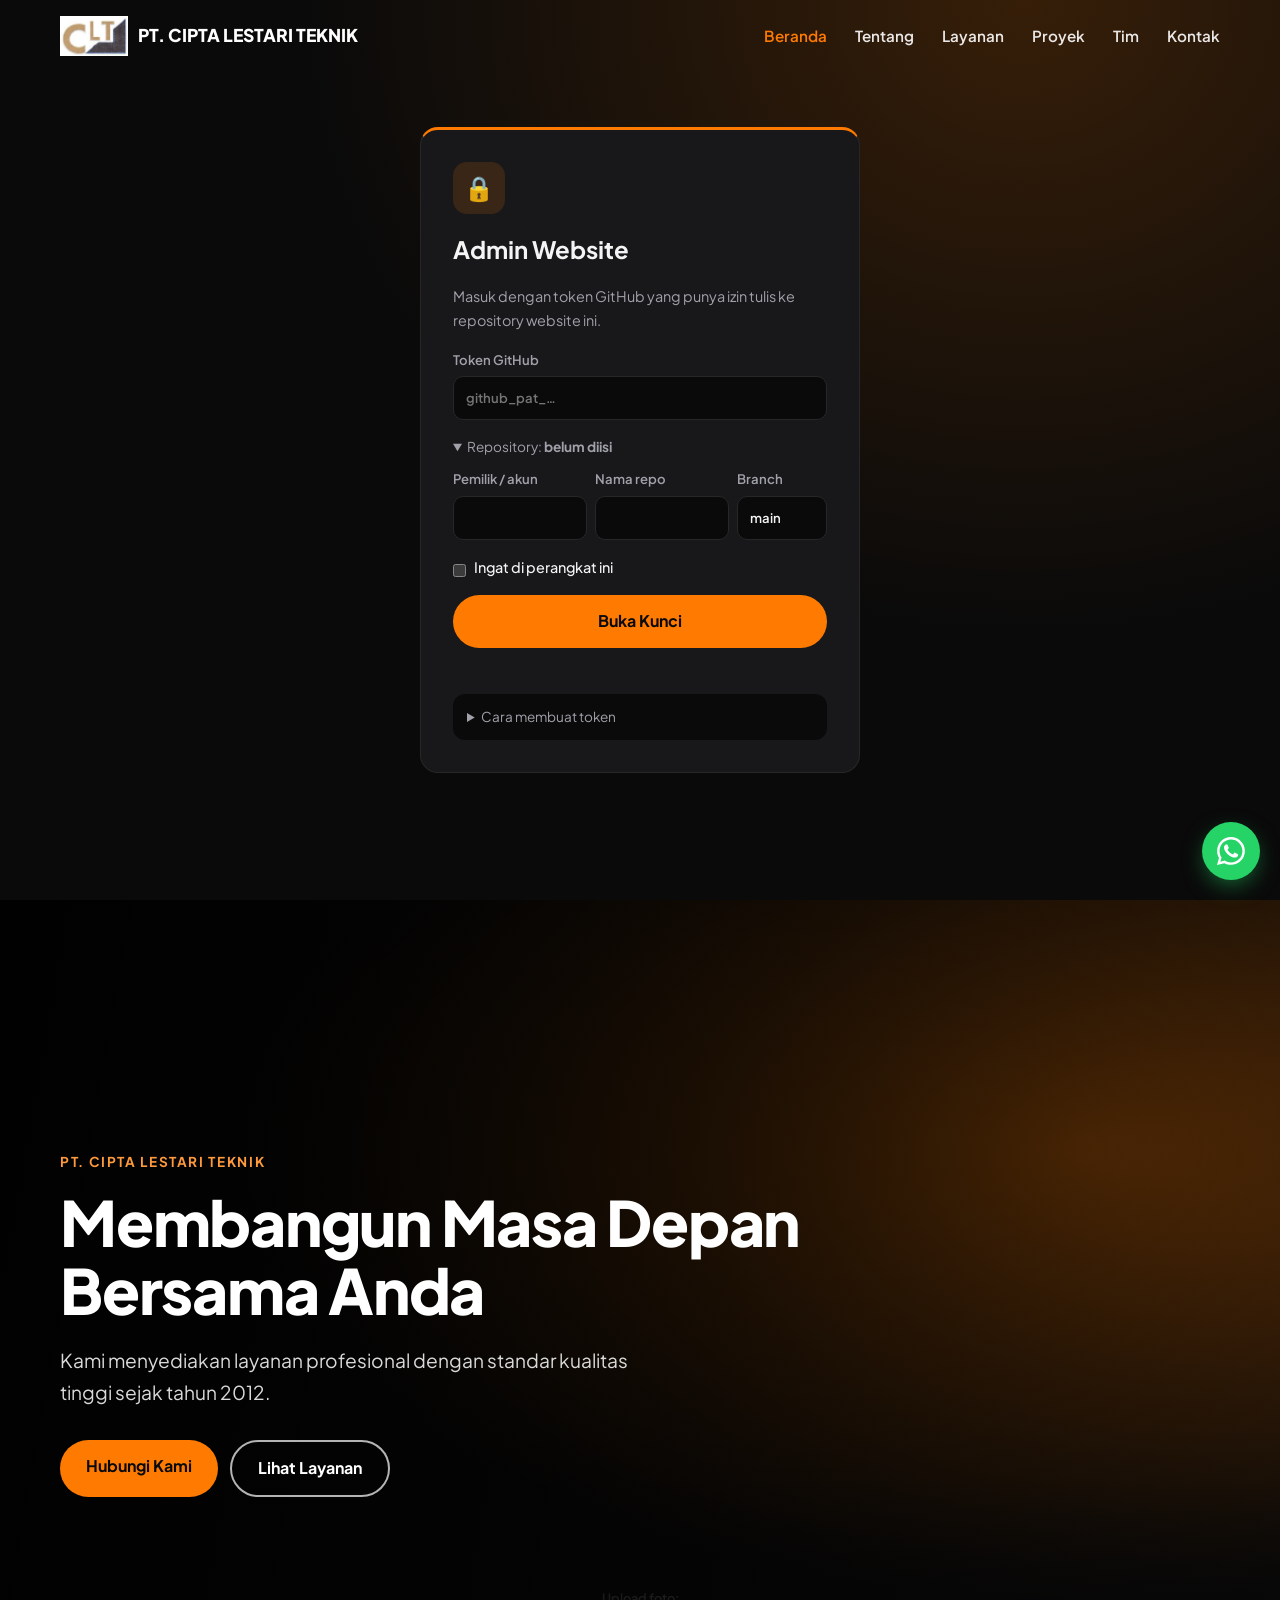
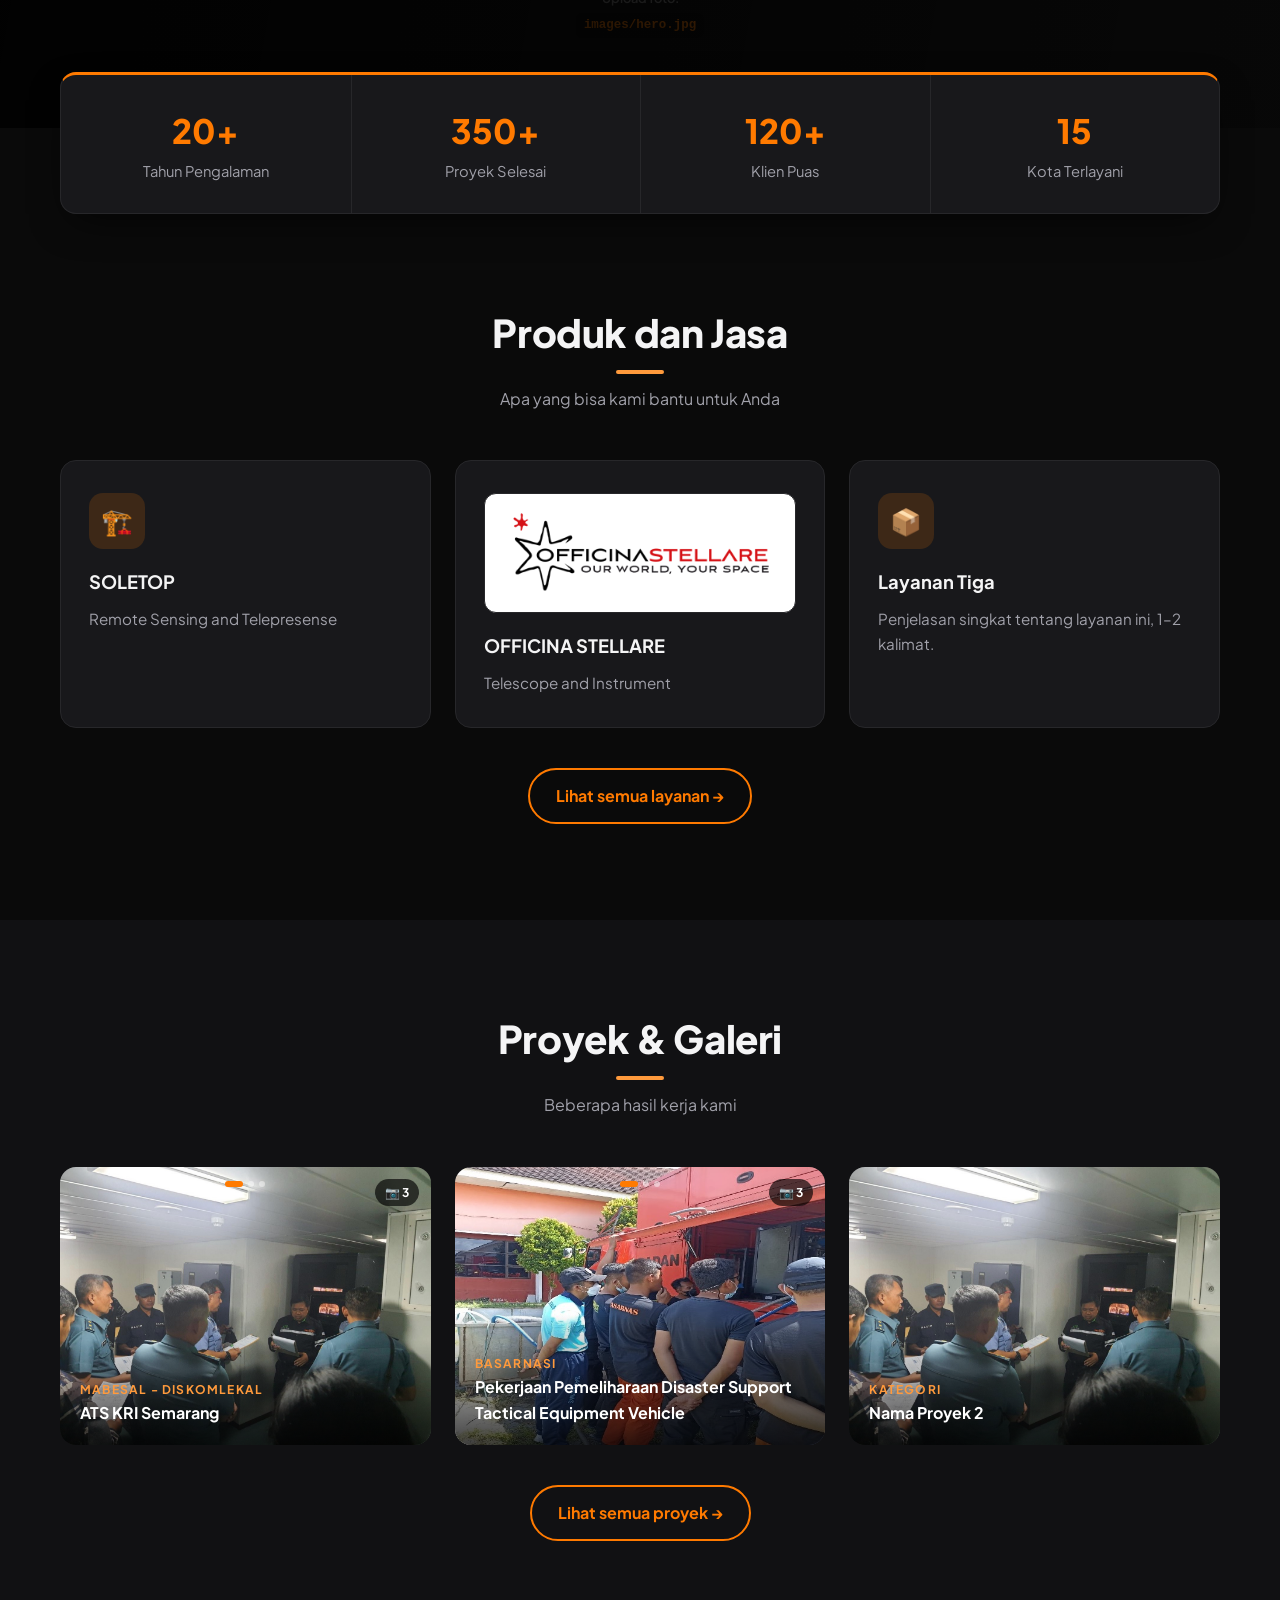
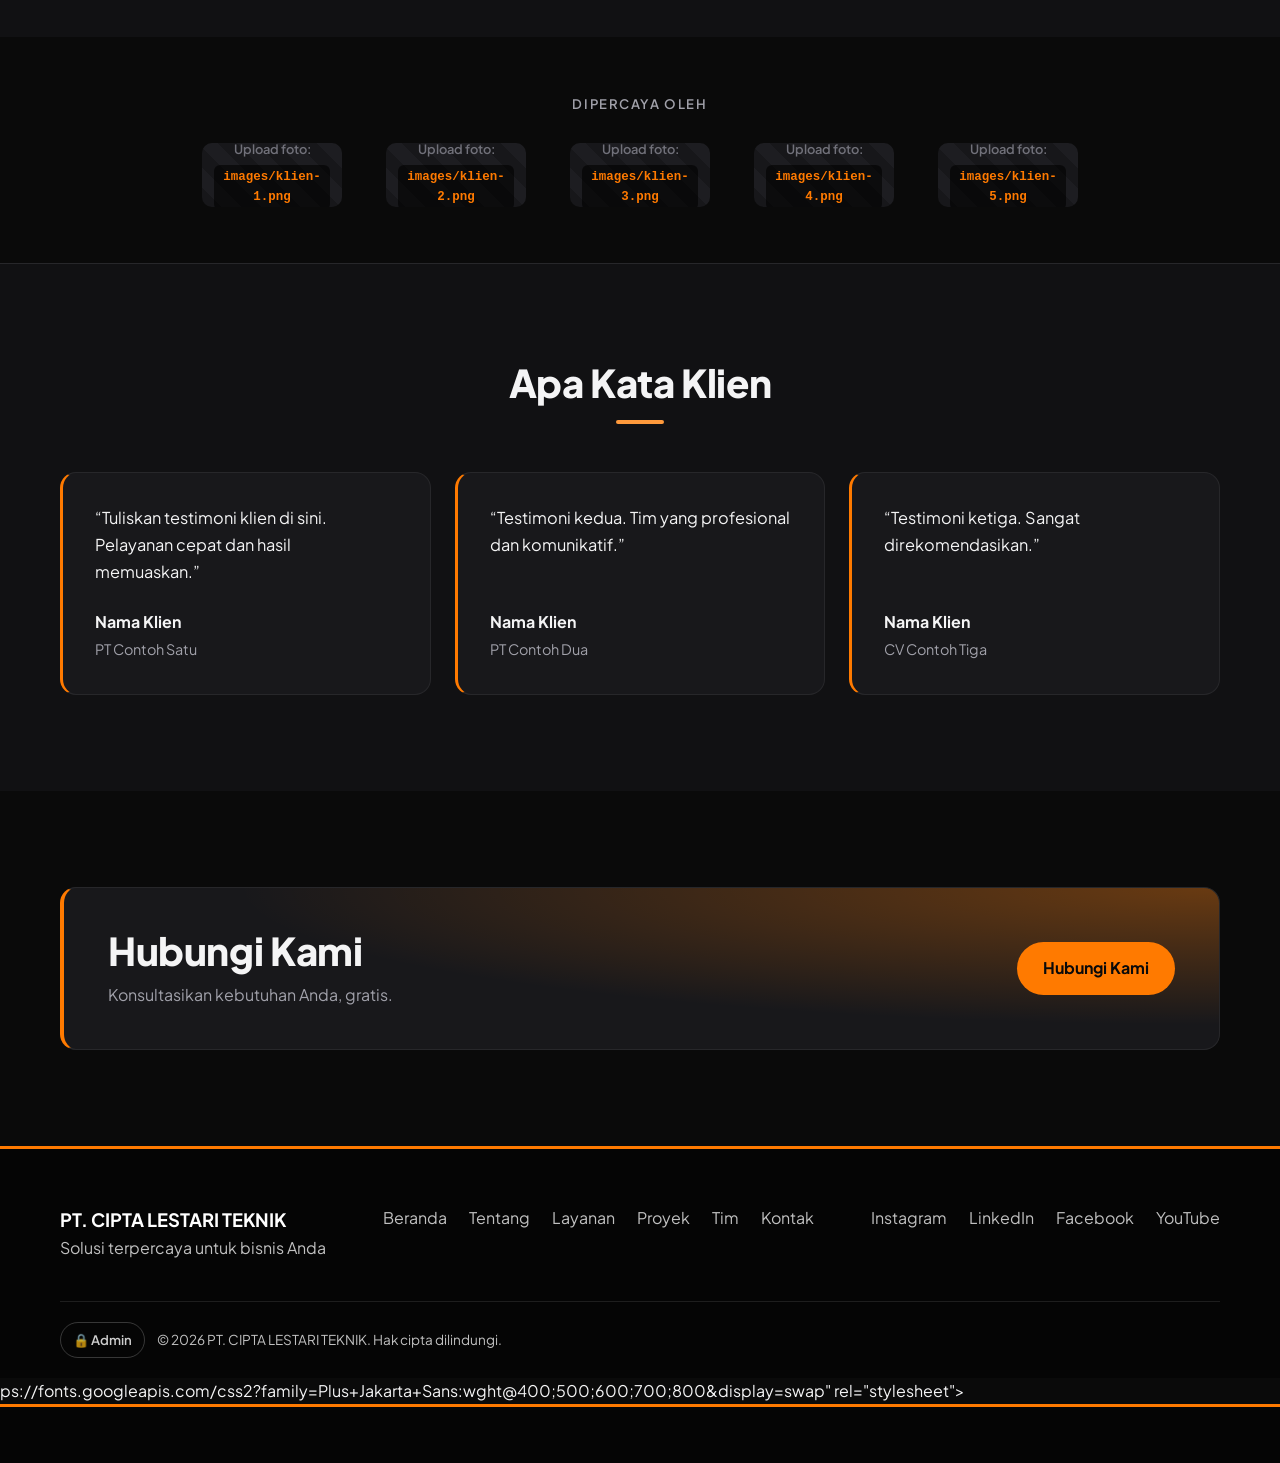
==== index.html @ 11c62a59 "Add files via upload" ====
<!doctype html>
<html lang="id">
<head>
  <meta charset="utf-8">
  <meta name="viewport" content="width=device-width, initial-scale=1">
  <title>Memuat…</title>
  <meta name="description" content="">
  <meta property="og:type" content="website">
  <link rel="icon" href="images/logo.png">
  <link rel="preconnect" href="https://fonts.googleapis.com">
  <link rel="preconnect" href="https://fonts.gstatic.com" crossorigin>
  <link href="htt<!doctype html>
<html lang="id">
<head>
  <meta charset="utf-8">
  <meta name="viewport" content="width=device-width, initial-scale=1">
  <meta name="robots" content="noindex, nofollow">
  <title>Admin Website</title>
  <link rel="preconnect" href="https://fonts.googleapis.com">
  <link rel="preconnect" href="https://fonts.gstatic.com" crossorigin>
  <link href="https://fonts.googleapis.com/css2?family=Plus+Jakarta+Sans:wght@400;500;600;700;800&display=swap" rel="stylesheet">
  <link rel="stylesheet" href="assets/admin.css?v=16">
</head>
<body>
  <!-- ========== Layar kunci ========== -->
  <section class="login" id="login">
    <form class="login-card" id="loginForm" autocomplete="off">
      <div class="lock">🔒</div>
      <h1>Admin Website</h1>
      <p class="muted">Masuk dengan token GitHub yang punya izin tulis ke repository website ini.</p>

      <label>Token GitHub
        <input type="password" id="token" placeholder="github_pat_…" required>
      </label>
      <details id="repoBox">
        <summary>Repository: <b id="repoLabel">—</b></summary>
        <div class="row3">
          <label>Pemilik / akun<input id="owner" required></label>
          <label>Nama repo<input id="repo" required></label>
          <label>Branch<input id="branch" value="main" required></label>
        </div>
      </details>
      <label class="check"><input type="checkbox" id="remember"> Ingat di perangkat ini</label>
      <button class="btn" type="submit" id="loginBtn">Buka Kunci</button>
      <p class="error" id="loginError"></p>

      <details class="help">
        <summary>Cara membuat token</summary>
        <ol>
          <li>Buka <a href="https://github.com/settings/personal-access-tokens/new" target="_blank" rel="noopener">GitHub → Fine-grained token baru</a>.</li>
          <li><b>Repository access</b>: <i>Only select repositories</i> → pilih repo website ini.</li>
          <li><b>Permissions → Contents</b>: <i>Read and write</i>.</li>
          <li>Klik <b>Generate token</b>, salin, lalu tempel di atas.</li>
        </ol>
        <p class="muted">Token hanya disimpan di browser ini, tidak pernah ikut ke website. Jangan bagikan token ke orang lain.</p>
      </details>
    </form>
  </section>

  <!-- ========== Editor ========== -->
  <section class="editor" id="editor" hidden>
    <header class="topbar">
      <div class="topbar-title"><span class="dot"></span> <b>Admin</b> <span class="muted" id="repoInfo"></span></div>
      <div class="topbar-actions">
        <a class="btn-sm" href="./" target="_blank" rel="noopener">Lihat website ↗</a>
        <button class="btn-sm" id="logoutBtn">Kunci</button>
        <button class="btn" id="saveBtn" disabled>Simpan</button>
      </div>
    </header>
    <div class="layout">
      <nav class="tabs" id="tabs"></nav>
      <main class="panel" id="panel"></main>
    </div>
  </section>

  <div class="toast" id="toast" hidden></div>

  <script src="assets/github.js?v=16"></script>
  <script src="assets/admin.js?v=16"></script>
</body>
</html>

<!doctype html>
<html lang="id">
<head>
  <meta charset="utf-8">
  <meta name="viewport" content="width=device-width, initial-scale=1">
  <title>Memuat…</title>
  <meta name="description" content="">
  <meta property="og:type" content="website">
  <link rel="icon" href="images/logo.png">
  <link rel="preconnect" href="https://fonts.googleapis.com">
  <link rel="preconnect" href="https://fonts.gstatic.com" crossorigin>
  <link href="https://fonts.googleapis.com/css2?family=Plus+Jakarta+Sans:wght@400;500;600;700;800&display=swap" rel="stylesheet">
  <link rel="stylesheet" href="assets/style.css?v=16">
  <link rel="stylesheet" href="assets/edit.css?v=16">
</head>
<body>
  <header class="nav" id="nav">
    <div class="container nav-inner">
      <a href="#beranda" class="brand" id="brand"></a>
      <button class="nav-toggle" id="navToggle" aria-label="Buka menu"><span></span><span></span><span></span></button>
      <nav class="nav-links" id="navLinks"></nav>
    </div>
  </header>

  <main id="app"></main>

  <footer class="footer" id="footer"></footer>

  <a class="wa-float" id="waFloat" target="_blank" rel="noopener" aria-label="Chat WhatsApp" hidden>
    <svg viewBox="0 0 24 24" width="28" height="28" fill="currentColor"><path d="M17.5 14.4c-.3-.1-1.8-.9-2-1-.3-.1-.5-.1-.7.1-.2.3-.8 1-.9 1.2-.2.2-.3.2-.6.1-.3-.1-1.3-.5-2.4-1.5-.9-.8-1.5-1.8-1.7-2.1-.2-.3 0-.5.1-.6l.4-.5c.2-.2.2-.3.3-.5.1-.2 0-.4 0-.5l-.9-2.2c-.2-.6-.5-.5-.7-.5h-.6c-.2 0-.5.1-.8.4-.3.3-1 1-1 2.5s1.1 2.9 1.2 3.1c.1.2 2.1 3.2 5.1 4.5.7.3 1.3.5 1.7.6.7.2 1.4.2 1.9.1.6-.1 1.8-.7 2-1.4.2-.7.2-1.3.2-1.4-.1-.1-.3-.2-.6-.3zM12 21.8c-1.8 0-3.5-.5-5-1.4l-.4-.2-3.7 1 1-3.6-.2-.4C2.7 15.6 2.2 13.8 2.2 12 2.2 6.6 6.6 2.2 12 2.2c2.6 0 5.1 1 6.9 2.9 1.8 1.8 2.9 4.3 2.9 6.9 0 5.4-4.4 9.8-9.8 9.8zm8.4-18.2C18.1 1.3 15.2.1 12 .1 5.5.1.1 5.4.1 12c0 2.1.5 4.1 1.6 5.9L0 24l6.3-1.6c1.7.9 3.7 1.4 5.7 1.4 6.6 0 11.9-5.3 11.9-11.9 0-3.2-1.2-6.2-3.5-8.3z"/></svg>
  </a>

  <div class="lightbox" id="lightbox" hidden>
    <button class="lightbox-close" aria-label="Tutup">×</button>
    <button class="lb-nav lb-prev" aria-label="Foto sebelumnya">‹</button>
    <img alt="">
    <button class="lb-nav lb-next" aria-label="Foto berikutnya">›</button>
    <p class="lightbox-caption"></p>
  </div>

  <script src="content.js?v=16"></script>
  <script src="assets/github.js?v=16"></script>
  <script src="assets/main.js?v=16"></script>
  <script src="assets/edit.js?v=16"></script>
</body>
</html>
ps://fonts.googleapis.com/css2?family=Plus+Jakarta+Sans:wght@400;500;600;700;800&display=swap" rel="stylesheet">
  <link rel="stylesheet" href="assets/style.css?v=16">
  <link rel="stylesheet" href="assets/edit.css?v=16">
</head>
<body>
  <header class="nav" id="nav">
    <div class="container nav-inner">
      <a href="#beranda" class="brand" id="brand"></a>
      <button class="nav-toggle" id="navToggle" aria-label="Buka menu"><span></span><span></span><span></span></button>
      <nav class="nav-links" id="navLinks"></nav>
    </div>
  </header>

  <main id="app"></main>

  <footer class="footer" id="footer"></footer>

  <a class="wa-float" id="waFloat" target="_blank" rel="noopener" aria-label="Chat WhatsApp" hidden>
    <svg viewBox="0 0 24 24" width="28" height="28" fill="currentColor"><path d="M17.5 14.4c-.3-.1-1.8-.9-2-1-.3-.1-.5-.1-.7.1-.2.3-.8 1-.9 1.2-.2.2-.3.2-.6.1-.3-.1-1.3-.5-2.4-1.5-.9-.8-1.5-1.8-1.7-2.1-.2-.3 0-.5.1-.6l.4-.5c.2-.2.2-.3.3-.5.1-.2 0-.4 0-.5l-.9-2.2c-.2-.6-.5-.5-.7-.5h-.6c-.2 0-.5.1-.8.4-.3.3-1 1-1 2.5s1.1 2.9 1.2 3.1c.1.2 2.1 3.2 5.1 4.5.7.3 1.3.5 1.7.6.7.2 1.4.2 1.9.1.6-.1 1.8-.7 2-1.4.2-.7.2-1.3.2-1.4-.1-.1-.3-.2-.6-.3zM12 21.8c-1.8 0-3.5-.5-5-1.4l-.4-.2-3.7 1 1-3.6-.2-.4C2.7 15.6 2.2 13.8 2.2 12 2.2 6.6 6.6 2.2 12 2.2c2.6 0 5.1 1 6.9 2.9 1.8 1.8 2.9 4.3 2.9 6.9 0 5.4-4.4 9.8-9.8 9.8zm8.4-18.2C18.1 1.3 15.2.1 12 .1 5.5.1.1 5.4.1 12c0 2.1.5 4.1 1.6 5.9L0 24l6.3-1.6c1.7.9 3.7 1.4 5.7 1.4 6.6 0 11.9-5.3 11.9-11.9 0-3.2-1.2-6.2-3.5-8.3z"/></svg>
  </a>

  <div class="lightbox" id="lightbox" hidden>
    <button class="lightbox-close" aria-label="Tutup">×</button>
    <button class="lb-nav lb-prev" aria-label="Foto sebelumnya">‹</button>
    <img alt="">
    <button class="lb-nav lb-next" aria-label="Foto berikutnya">›</button>
    <p class="lightbox-caption"></p>
  </div>

  <script src="content.js?v=16"></script>
  <script src="assets/github.js?v=16"></script>
  <script src="assets/main.js?v=16"></script>
  <script src="assets/edit.js?v=16"></script>
</body>
</html>
---- assets/admin.css ----
:root {
  --primary: #FF7A00;
  --accent: #FF9A3C;
  --ink: #f4f4f5;
  --muted: #a1a1aa;
  --bg: #0a0a0a;
  --bg-alt: #111113;
  --card: #18181b;
  --line: #27272a;
  --danger: #f87171;
  color-scheme: dark;
}
* { box-sizing: border-box; margin: 0; padding: 0; }
[hidden] { display: none !important; }
body { font-family: "Plus Jakarta Sans", system-ui, sans-serif; background: var(--bg); color: var(--ink); line-height: 1.5; -webkit-font-smoothing: antialiased; }
a { color: var(--primary); }
.muted { color: var(--muted); font-size: .9rem; }

input, textarea, select { width: 100%; font: inherit; color: var(--ink); background: var(--bg); border: 1px solid var(--line); border-radius: 10px; padding: 10px 12px; transition: border-color .2s; }
input:focus, textarea:focus { outline: none; border-color: var(--primary); }
textarea { resize: vertical; min-height: 76px; }
label { display: block; font-size: .82rem; font-weight: 600; color: var(--muted); }
label > input, label > textarea { margin-top: 6px; }

.btn { display: inline-block; border: 0; cursor: pointer; padding: 11px 22px; border-radius: 999px; background: var(--primary); color: #0a0a0a; font: inherit; font-weight: 700; transition: background .2s, opacity .2s; }
.btn:hover { background: var(--accent); }
.btn:disabled { opacity: .4; cursor: default; background: var(--primary); }
.btn-sm { display: inline-flex; align-items: center; gap: 6px; cursor: pointer; padding: 7px 14px; border-radius: 999px; border: 1px solid var(--line); background: var(--card); color: var(--ink); font: inherit; font-size: .85rem; font-weight: 600; text-decoration: none; }
.btn-sm:hover { border-color: var(--primary); }
.btn-sm.danger:hover { border-color: var(--danger); color: var(--danger); }
.icon-btn { width: 32px; height: 32px; display: grid; place-items: center; border-radius: 8px; border: 1px solid var(--line); background: var(--bg); color: var(--muted); cursor: pointer; font-size: .9rem; }
.icon-btn:hover { color: var(--ink); border-color: var(--primary); }
.icon-btn.danger:hover { color: var(--danger); border-color: var(--danger); }

/* ---------- Login ---------- */
.login { min-height: 100vh; display: grid; place-items: center; padding: 24px 16px; background: radial-gradient(ellipse at 80% 0%, rgba(255,122,0,.18), transparent 50%), var(--bg); }
.login-card { width: min(440px, 100%); background: var(--card); border: 1px solid var(--line); border-top: 3px solid var(--primary); border-radius: 18px; padding: 32px; display: flex; flex-direction: column; gap: 16px; }
.lock { width: 52px; height: 52px; border-radius: 14px; display: grid; place-items: center; font-size: 1.5rem; background: rgba(255,122,0,.14); }
.login h1 { font-size: 1.5rem; }
.login details summary { cursor: pointer; font-size: .85rem; color: var(--muted); }
.row3 { display: grid; grid-template-columns: 1fr 1fr 90px; gap: 8px; margin-top: 10px; }
.check { display: flex; align-items: center; gap: 8px; color: var(--ink); font-weight: 500; font-size: .9rem; }
.check input { width: auto; accent-color: var(--primary); }
.error { color: var(--danger); font-size: .88rem; min-height: 1em; }
.help { background: var(--bg); border-radius: 12px; padding: 12px 14px; }
.help ol { margin: 10px 0 8px 18px; font-size: .88rem; display: grid; gap: 4px; }

/* ---------- Editor ---------- */
.topbar { position: sticky; top: 0; z-index: 10; display: flex; align-items: center; justify-content: space-between; gap: 12px; padding: 12px 20px; background: rgba(10,10,10,.9); backdrop-filter: blur(10px); border-bottom: 1px solid var(--line); flex-wrap: wrap; }
.topbar-title { display: flex; align-items: center; gap: 8px; }
.dot { width: 10px; height: 10px; border-radius: 50%; background: var(--primary); box-shadow: 0 0 12px var(--primary); }
.topbar-actions { display: flex; align-items: center; gap: 8px; }
.layout { display: grid; grid-template-columns: 220px 1fr; max-width: 1100px; margin: 0 auto; gap: 28px; padding: 24px 20px 80px; }
.tabs { position: sticky; top: 84px; align-self: start; display: flex; flex-direction: column; gap: 2px; }
.tab { text-align: left; border: 0; background: none; color: var(--muted); font: inherit; font-weight: 600; font-size: .92rem; padding: 10px 14px; border-radius: 10px; cursor: pointer; display: flex; justify-content: space-between; align-items: center; }
.tab:hover { color: var(--ink); background: var(--bg-alt); }
.tab.active { color: var(--ink); background: var(--card); box-shadow: inset 3px 0 0 var(--primary); }
.tab .off { font-size: .7rem; color: var(--muted); border: 1px solid var(--line); border-radius: 6px; padding: 0 6px; }

.panel h2 { font-size: 1.4rem; margin-bottom: 4px; }
.panel-head { display: flex; justify-content: space-between; align-items: center; gap: 16px; margin-bottom: 20px; flex-wrap: wrap; }
.toggle { display: flex; align-items: center; gap: 10px; cursor: pointer; font-size: .9rem; color: var(--ink); font-weight: 600; }
.toggle input { display: none; }
.toggle i { width: 40px; height: 22px; border-radius: 99px; background: var(--line); position: relative; transition: .2s; }
.toggle i::after { content: ""; position: absolute; top: 3px; left: 3px; width: 16px; height: 16px; border-radius: 50%; background: #fff; transition: .2s; }
.toggle input:checked + i { background: var(--primary); }
.toggle input:checked + i::after { left: 21px; }
.section-off { opacity: .4; pointer-events: none; }

.fields { display: grid; gap: 16px; }
.group { border: 1px solid var(--line); border-radius: 14px; padding: 16px; background: var(--bg-alt); display: grid; gap: 14px; }
.group-title { font-size: .82rem; font-weight: 700; color: var(--muted); text-transform: uppercase; letter-spacing: .06em; }
.list { display: grid; gap: 12px; }
.item { border: 1px solid var(--line); border-radius: 12px; padding: 14px; background: var(--card); display: grid; gap: 12px; }
.item-head { display: flex; justify-content: space-between; align-items: center; }
.item-head b { font-size: .82rem; color: var(--primary); }
.item-tools { display: flex; gap: 6px; }
.item.simple { grid-template-columns: 1fr auto; align-items: start; padding: 10px; }
.item-grid { display: grid; grid-template-columns: repeat(auto-fit, minmax(200px, 1fr)); gap: 12px; }

.color-field { display: flex; gap: 8px; margin-top: 6px; }
.color-field input[type=color] { width: 48px; height: 42px; padding: 3px; cursor: pointer; }

.image-field { display: flex; gap: 14px; align-items: center; margin-top: 6px; }
.thumb { flex: none; width: 112px; height: 84px; border-radius: 10px; overflow: hidden; border: 1px solid var(--line); background: repeating-linear-gradient(45deg, #17171a 0 10px, #1d1d21 10px 20px); display: grid; place-items: center; font-size: .7rem; color: var(--muted); text-align: center; }
.thumb img { width: 100%; height: 100%; object-fit: cover; }
.image-meta { display: grid; gap: 6px; min-width: 0; flex: 1; }
.image-meta code { font-size: .78rem; color: var(--muted); word-break: break-all; }
.image-meta .btns { display: flex; gap: 6px; flex-wrap: wrap; }

.toast { position: fixed; left: 50%; bottom: 24px; transform: translateX(-50%); z-index: 50; background: var(--card); border: 1px solid var(--line); border-left: 3px solid var(--primary); padding: 12px 18px; border-radius: 12px; box-shadow: 0 10px 30px rgba(0,0,0,.6); font-size: .92rem; max-width: calc(100% - 32px); }
.toast.err { border-left-color: var(--danger); }

@media (max-width: 760px) {
  .layout { grid-template-columns: 1fr; padding-top: 12px; gap: 16px; }
  .tabs { position: static; flex-direction: row; overflow-x: auto; gap: 6px; padding-bottom: 4px; }
  .tab { white-space: nowrap; background: var(--bg-alt); }
  .tab.active { box-shadow: inset 0 -2px 0 var(--primary); }
  .row3 { grid-template-columns: 1fr 1fr; }
  .topbar-title .muted { display: none; }
}
---- assets/style.css ----
:root {
  --primary: #FF7A00;
  --accent: #FF9A3C;
  --ink: #f4f4f5;
  --muted: #a1a1aa;
  --bg: #0a0a0a;
  --bg-alt: #111113;
  --card: #18181b;
  --line: #27272a;
  --radius: 16px;
  --shadow: 0 14px 40px -14px rgba(0, 0, 0, .8);
  color-scheme: dark;
}
* { box-sizing: border-box; margin: 0; padding: 0; }
html { scroll-behavior: smooth; scroll-padding-top: 76px; }
body { font-family: "Plus Jakarta Sans", system-ui, sans-serif; color: var(--ink); background: var(--bg); line-height: 1.65; -webkit-font-smoothing: antialiased; }
img { display: block; max-width: 100%; }
a { color: var(--primary); text-decoration: none; }
.container { width: min(1160px, 100% - 32px); margin-inline: auto; }

/* ---------- Tombol ---------- */
.btn { display: inline-block; padding: 13px 26px; border-radius: 999px; background: var(--primary); color: #0a0a0a; font-weight: 700; transition: transform .2s, box-shadow .2s, background .2s; }
.btn:hover { transform: translateY(-2px); background: var(--accent); box-shadow: 0 10px 28px -8px color-mix(in srgb, var(--primary) 70%, transparent); }
.btn-ghost { background: transparent; color: #fff; border: 2px solid rgba(255,255,255,.7); }
.btn-row { display: flex; flex-wrap: wrap; gap: 12px; margin-top: 32px; }

/* ---------- Navigasi ---------- */
.nav { position: fixed; inset: 0 0 auto; z-index: 50; transition: background .3s, box-shadow .3s; }
.nav-inner { display: flex; align-items: center; justify-content: space-between; height: 72px; }
.nav.scrolled, .nav.open { background: rgba(10,10,10,.88); backdrop-filter: blur(10px); box-shadow: 0 1px 0 var(--line); }
.brand { display: flex; align-items: center; gap: 10px; color: #fff; font-weight: 800; font-size: 1.1rem; }
.nav.scrolled .brand, .nav.open .brand { color: var(--ink); }
.brand-logo img { height: 40px; width: auto; }
.brand-logo b { display: none; }
.brand-logo.nologo b { display: grid; place-items: center; width: 40px; height: 40px; border-radius: 10px; background: var(--primary); color: #0a0a0a; font-size: .95rem; }
.nav-links { display: flex; gap: 28px; }
.nav-links a { color: rgba(255,255,255,.9); font-weight: 600; font-size: .95rem; }
.nav.scrolled .nav-links a { color: var(--ink); }
.nav-links a:hover { color: var(--accent) !important; }
.nav-toggle { display: none; background: none; border: 0; width: 40px; height: 40px; cursor: pointer; }
.nav-toggle span { display: block; height: 2px; margin: 6px 8px; background: #fff; border-radius: 2px; }
.nav.scrolled .nav-toggle span, .nav.open .nav-toggle span { background: var(--ink); }

/* ---------- Placeholder gambar ---------- */
.img { position: relative; overflow: hidden; background: var(--card); }
.img img { width: 100%; height: 100%; object-fit: cover; }
.img-hint { display: none; }
.img.missing img { display: none; }
.img.missing { background: repeating-linear-gradient(45deg, #17171a 0 14px, #1d1d21 14px 28px); }
.img.missing .img-hint { display: flex; flex-direction: column; align-items: center; justify-content: center; position: absolute; inset: 0; padding: 12px; text-align: center; font-size: .8rem; color: #71717a; font-weight: 600; }
.img-hint code { margin-top: 4px; padding: 2px 8px; border-radius: 6px; background: rgba(0,0,0,.6); color: var(--primary); font-size: .78rem; word-break: break-all; }

/* ---------- Hero ---------- */
.hero { position: relative; min-height: 92vh; display: flex; align-items: center; color: #fff; }
.hero-bg { position: absolute; inset: 0; }
.hero-bg.missing { background: radial-gradient(ellipse at 85% 30%, color-mix(in srgb, var(--primary) 45%, transparent), transparent 55%), #0a0a0a; }
.hero-bg.missing .img-hint { justify-content: flex-end; padding-bottom: 90px; color: rgba(255,255,255,.45); }
.hero-overlay { position: absolute; inset: 0; background: linear-gradient(100deg, rgba(0,0,0,.9) 0%, rgba(0,0,0,.6) 55%, rgba(0,0,0,.25) 100%), linear-gradient(transparent 70%, var(--bg)); }
.hero h1 span, .hero h1 em { color: var(--primary); font-style: normal; }
.hero-content { position: relative; padding: 120px 0 100px; max-width: 760px; margin-left: max(16px, (100% - 1160px) / 2); }
.eyebrow { color: var(--accent); font-weight: 700; letter-spacing: .12em; text-transform: uppercase; font-size: .85rem; margin-bottom: 14px; }
.hero h1 { font-size: clamp(2.2rem, 5.5vw, 3.9rem); line-height: 1.1; font-weight: 800; letter-spacing: -.02em; }
.lead { margin-top: 20px; font-size: clamp(1rem, 2vw, 1.2rem); color: rgba(255,255,255,.85); max-width: 600px; }

/* ---------- Statistik ---------- */
.stats { position: relative; z-index: 2; margin-top: -56px; display: grid; grid-template-columns: repeat(4, 1fr); background: var(--card); border: 1px solid var(--line); border-top: 3px solid var(--primary); border-radius: var(--radius); box-shadow: var(--shadow); }
.stat { padding: 28px 20px; text-align: center; }
.stat + .stat { border-left: 1px solid var(--line); }
.stat strong { display: block; font-size: 2.1rem; font-weight: 800; color: var(--primary); }
.stat span { color: var(--muted); font-size: .92rem; }

/* ---------- Section umum ---------- */
.section { padding: 96px 0; }
.section.alt { background: var(--bg-alt); }
.section-head { text-align: center; max-width: 640px; margin: 0 auto 48px; }
h2 { font-size: clamp(1.7rem, 3.5vw, 2.4rem); line-height: 1.2; font-weight: 800; letter-spacing: -.01em; }
h2::after { content: ""; display: block; width: 48px; height: 4px; border-radius: 4px; background: var(--accent); margin-top: 14px; }
.section-head h2::after { margin-inline: auto; }
.section-head p { color: var(--muted); margin-top: 12px; }
.grid { display: grid; gap: 24px; }

/* ---------- Tentang ---------- */
.about { display: grid; grid-template-columns: 1fr 2fr; gap: 36px; align-items: start; }
.about-media { position: sticky; top: 96px; cursor: zoom-in; }
.about-slides { border-radius: var(--radius); box-shadow: var(--shadow); }
.about p { color: var(--muted); margin-top: 18px; }
.vm { margin-top: 24px; padding: 18px 22px; border-left: 4px solid var(--primary); background: var(--bg-alt); border-radius: 0 12px 12px 0; }
.vm h3 { font-size: 1rem; color: var(--primary); }
.vm p { margin-top: 4px; }
.vm ul { margin: 6px 0 0 18px; color: var(--muted); }
/* Halaman Tentang dibuat ringkas agar teks muat satu layar */
.about-text p { font-size: .87rem; line-height: 1.5; margin-top: 8px; text-align: justify; }
.about-text > [data-list] > :first-child p { margin-top: 0; }
.vm-row { display: grid; grid-template-columns: 1fr 1fr; gap: 12px; margin-top: 14px; }
.vm-row .vm { margin-top: 0; padding: 10px 14px; }
.vm-row .vm h3 { font-size: .9rem; }
.vm-row .vm p, .vm-row .vm li { font-size: .8rem; line-height: 1.45; text-align: left; margin-top: 2px; }

/* ---------- Layanan ---------- */
.cards { grid-template-columns: repeat(3, 1fr); }
.card { background: var(--card); padding: 32px 28px; border-radius: var(--radius); border: 1px solid var(--line); transition: transform .25s, box-shadow .25s, border-color .25s; }
.card:hover { transform: translateY(-4px); box-shadow: var(--shadow); border-color: var(--primary); }
.card-icon { position: relative; width: 56px; height: 56px; display: grid; place-items: center; font-size: 1.6rem; border-radius: 14px; background: color-mix(in srgb, var(--primary) 16%, transparent); margin-bottom: 18px; overflow: hidden; }
/* Logo/produk yang diupload: panel putih selebar kartu agar jelas */
.card-icon.has-img { width: 100%; height: 120px; padding: 14px 18px; border-radius: 12px; background: #fff; border: 1px solid var(--line); }
.card-icon.has-img img { width: 100%; height: 100%; object-fit: contain; }
.card h3 { font-size: 1.15rem; margin-bottom: 8px; }
.card p { color: var(--muted); font-size: .95rem; }

/* ---------- Galeri ---------- */
.gallery { grid-template-columns: repeat(3, 1fr); }
.gallery-item { position: relative; border-radius: var(--radius); overflow: hidden; cursor: zoom-in; }
.slides { position: relative; aspect-ratio: 4 / 3; overflow: hidden; background: var(--card); }
.slide { position: absolute; inset: 0; opacity: 0; transition: opacity 1s ease; }
.slide.active { opacity: 1; z-index: 1; }
.slide .img { height: 100%; }
.photo-count { position: absolute; top: 12px; right: 12px; z-index: 2; padding: 4px 10px; border-radius: 999px; background: rgba(0,0,0,.65); color: #fff; font-size: .75rem; font-weight: 700; }
.dots { position: absolute; left: 0; right: 0; top: 14px; z-index: 2; display: flex; justify-content: center; gap: 5px; pointer-events: none; }
.dots i { width: 6px; height: 6px; border-radius: 50%; background: rgba(255,255,255,.45); transition: .3s; }
.dots i.on { width: 18px; border-radius: 4px; background: var(--primary); }
.gallery-item img { transition: transform .5s; }
.gallery-item:hover img { transform: scale(1.06); }
.gallery-item figcaption { z-index: 3; position: absolute; inset: auto 0 0; padding: 40px 20px 18px; color: #fff; background: linear-gradient(transparent, rgba(0,0,0,.75)); }
.gallery-item figcaption span { display: block; font-size: .75rem; text-transform: uppercase; letter-spacing: .1em; color: var(--accent); font-weight: 700; }
.gallery-item .slides:has(.slide.active .img.missing) ~ figcaption { background: none; color: var(--ink); position: static; padding: 12px 4px 0; }

/* ---------- Tim: struktur organisasi ---------- */
.org-wrap { display: flex; overflow-x: auto; padding: 8px 4px 16px; scrollbar-width: thin; }
.org-tree { margin: 0 auto; }
.org-tree, .org-tree ul { display: flex; justify-content: center; list-style: none; }
.org-tree ul { position: relative; padding-top: 18px; }
.org-tree li { position: relative; display: flex; flex-direction: column; align-items: center; padding: 18px 10px 0; }
.org-tree > li { padding-top: 0; }
/* garis penghubung */
.org-tree ul::before { content: ""; position: absolute; top: 0; left: 50%; height: 18px; border-left: 2px solid var(--primary); }
.org-tree li::before, .org-tree li::after { content: ""; position: absolute; top: 0; right: 50%; width: 50%; height: 18px; border-top: 2px solid var(--primary); }
.org-tree li::after { right: auto; left: 50%; border-left: 2px solid var(--primary); }
.org-tree li:only-child::before { display: none; }
.org-tree li:only-child::after { border-top: 0; }
.org-tree li:first-child::before, .org-tree li:last-child::after { border: 0; }
.org-tree li:last-child::before { border-right: 2px solid var(--primary); border-radius: 0 10px 0 0; }
.org-tree li:first-child::after { border-radius: 10px 0 0 0; }
.org-tree > li::before, .org-tree > li::after { display: none; }

.org-node { display: flex; align-items: center; gap: 14px; padding: 12px 20px 12px 12px; text-align: left; background: var(--card); border: 1px solid var(--line); border-top: 3px solid var(--primary); border-radius: 14px; box-shadow: var(--shadow); }
.org-node h3 { font-size: 1rem; line-height: 1.3; }
.org-node p { color: var(--primary); font-size: .8rem; font-weight: 600; margin-top: 2px; }

/* Foto bulat dengan inisial jika foto belum ada */
.avatar { position: relative; flex: none; border-radius: 50%; overflow: hidden; border: 2px solid var(--primary); }
.avatar .img { width: 100%; height: 100%; border-radius: 50%; }
.avatar .img.missing { background: color-mix(in srgb, var(--primary) 14%, var(--card)); }
.avatar .img.missing .img-hint { display: none; }
.avatar:has(.img.missing)::after { content: attr(data-initials); position: absolute; inset: 0; display: grid; place-items: center; color: var(--primary); font-weight: 800; font-size: .8rem; pointer-events: none; }
.org-photo { width: 60px; height: 60px; margin: 0; border-width: 3px; box-shadow: 0 0 0 4px var(--bg-alt); }
.org-photo:has(.img.missing)::after { font-size: 1.4rem; }
.org-avatar { width: 36px; height: 36px; }

/* Bidang (baris kedua) */
.org-division { min-width: 180px; padding: 9px 16px; text-align: center; border-radius: 12px; background: color-mix(in srgb, var(--primary) 16%, var(--card)); border: 1px solid color-mix(in srgb, var(--primary) 55%, transparent); }
.org-division h4 { font-size: .8rem; font-weight: 800; letter-spacing: .08em; text-transform: uppercase; color: var(--primary); }
.org-division small { display: block; font-size: .72rem; color: var(--muted); }

/* Anggota tiap bidang */
.org-members { position: relative; display: flex; flex-direction: column; gap: 6px; width: 100%; padding-top: 12px; }
.org-members::before { content: ""; position: absolute; top: 0; left: 50%; height: 12px; border-left: 2px solid var(--primary); }
.org-members.sub { padding: 0 0 0 18px; }
.org-members.sub::before { display: none; }
.org-member { display: flex; align-items: center; gap: 10px; min-width: 180px; padding: 6px 12px 6px 6px; text-align: left; background: var(--card); border: 1px solid var(--line); border-radius: 12px; }
.org-member strong { display: block; font-size: .85rem; line-height: 1.25; }
.org-member span[data-edit] { display: block; font-size: .72rem; color: var(--muted); }

/* ---------- Klien ---------- */
.clients { padding: 56px 0; border-bottom: 1px solid var(--line); }
.clients-title { text-align: center; color: var(--muted); font-weight: 600; text-transform: uppercase; letter-spacing: .12em; font-size: .82rem; margin-bottom: 28px; }
.logos { display: flex; flex-wrap: wrap; justify-content: center; gap: 20px 44px; }
.logo-item { width: 140px; height: 64px; }
.logo-img { height: 100%; background: none; }
.logo-img img { object-fit: contain; filter: grayscale(1) brightness(1.6); opacity: .6; transition: .3s; }
.logo-img img:hover { filter: none; opacity: 1; }
.logo-img.missing { border-radius: 10px; }

/* ---------- Testimoni ---------- */
.quotes { grid-template-columns: repeat(3, 1fr); }
.quote { background: var(--card); padding: 32px; border-radius: var(--radius); border: 1px solid var(--line); border-left: 3px solid var(--primary); display: flex; flex-direction: column; justify-content: space-between; gap: 24px; }
.quote p { font-size: 1.02rem; }
.quote footer strong { display: block; }
.quote footer span { color: var(--muted); font-size: .9rem; }

/* ---------- Kontak ---------- */
.contact { display: grid; grid-template-columns: 1fr 1.2fr; gap: 40px; align-items: stretch; }
.contact-info { display: flex; flex-direction: column; gap: 20px; align-items: flex-start; }
.contact-row { display: flex; gap: 16px; }
.ci { flex: none; width: 46px; height: 46px; display: grid; place-items: center; border-radius: 12px; background: color-mix(in srgb, var(--primary) 14%, var(--card)); font-size: 1.2rem; }
.contact-row small { color: var(--muted); font-weight: 600; text-transform: uppercase; letter-spacing: .06em; font-size: .72rem; }
.map { min-height: 360px; border-radius: var(--radius); overflow: hidden; box-shadow: var(--shadow); }
.map { border: 1px solid var(--line); }
.map iframe { width: 100%; height: 100%; min-height: 360px; border: 0; filter: invert(.92) hue-rotate(180deg) saturate(.6); }

/* ---------- Footer ---------- */
.footer { background: #050505; border-top: 3px solid var(--primary); color: rgba(255,255,255,.75); padding-top: 56px; }
.footer-inner { display: flex; flex-wrap: wrap; justify-content: space-between; gap: 32px; padding-bottom: 40px; }
.footer strong { color: #fff; font-size: 1.15rem; }
.footer-links, .social { display: flex; flex-wrap: wrap; gap: 10px 22px; }
.footer a { color: rgba(255,255,255,.75); }
.footer a:hover { color: var(--accent); }
.copyright { border-top: 1px solid rgba(255,255,255,.1); padding: 20px 0; font-size: .85rem; display: flex; align-items: center; gap: 12px; padding-right: 80px; }
.admin-link { flex: none; display: inline-flex; align-items: center; gap: 6px; padding: 6px 12px; border-radius: 999px; border: 1px solid rgba(255,255,255,.2); font-size: .82rem; font-weight: 600; color: rgba(255,255,255,.8) !important; transition: border-color .2s, color .2s; }
.admin-link:hover { border-color: var(--primary); color: var(--primary) !important; }

/* ---------- WhatsApp & Lightbox ---------- */
.wa-float { position: fixed; right: 20px; bottom: 20px; z-index: 40; width: 58px; height: 58px; border-radius: 50%; display: grid; place-items: center; background: #25D366; color: #fff; box-shadow: 0 8px 24px -6px rgba(37,211,102,.6); transition: transform .2s; }
.wa-float:hover { transform: scale(1.08); }
.wa-float[hidden], .lightbox[hidden] { display: none; }
.lightbox { position: fixed; inset: 0; z-index: 100; background: rgba(0,0,0,.9); display: flex; flex-direction: column; align-items: center; justify-content: center; padding: 24px; }
.lightbox img { max-height: 82vh; max-width: 100%; border-radius: 8px; }
.lightbox-caption { color: #fff; margin-top: 14px; }
.lb-nav { position: absolute; top: 50%; transform: translateY(-50%); width: 48px; height: 48px; border-radius: 50%; border: 1px solid rgba(255,255,255,.25); background: rgba(0,0,0,.5); color: #fff; font-size: 1.8rem; line-height: 1; cursor: pointer; }
.lb-nav:hover { border-color: var(--primary); color: var(--primary); }
.lb-nav[hidden] { display: none; }
.lb-prev { left: 16px; }
.lb-next { right: 16px; }
.lightbox-close { position: absolute; top: 14px; right: 22px; background: none; border: 0; color: #fff; font-size: 2.4rem; cursor: pointer; }

/* ---------- Animasi ---------- */
.reveal { opacity: 0; transform: translateY(24px); transition: opacity .7s ease, transform .7s ease; }
.reveal.in { opacity: 1; transform: none; }
@media (prefers-reduced-motion: reduce) { .reveal { opacity: 1; transform: none; transition: none; } html { scroll-behavior: auto; } }

/* ---------- Responsif ---------- */
@media (max-width: 960px) {
  .cards, .gallery, .quotes { grid-template-columns: repeat(2, 1fr); }
  .about, .contact { grid-template-columns: 1fr; gap: 32px; }
  .about-media { position: static; max-width: 520px; }
  .stats { grid-template-columns: repeat(2, 1fr); }
  .stat:nth-child(3) { border-left: 0; }
  .stat:nth-child(n+3) { border-top: 1px solid var(--line); }
}
@media (max-width: 680px) {
  /* Di HP, bidang disusun ke bawah */
  .org-tree > li > ul { flex-direction: column; align-items: center; gap: 22px; }
  .org-tree > li > ul > li { padding: 0; }
  .org-tree > li > ul > li::before, .org-tree > li > ul > li::after { display: none; }
}
@media (max-width: 760px) {
  .nav-toggle { display: block; }
  .nav-links { display: none; position: absolute; top: 72px; left: 0; right: 0; flex-direction: column; gap: 0; background: var(--bg-alt); box-shadow: 0 10px 20px -10px rgba(0,0,0,.8); }
  .nav.open .nav-links { display: flex; }
  .nav-links a { color: var(--ink) !important; padding: 14px 24px; border-top: 1px solid var(--line); }
  .section { padding: 72px 0; }
}
@media (max-width: 560px) {
  .vm-row { grid-template-columns: 1fr; }
  .cards, .gallery, .quotes { grid-template-columns: 1fr; }
  .stat strong { font-size: 1.6rem; }
  .logo-item { width: 110px; }
  .lb-nav { width: 40px; height: 40px; font-size: 1.4rem; }
  .lb-prev { left: 8px; } .lb-next { right: 8px; }
}

/* ---------- Halaman per menu ---------- */
.nav-links a.active { color: var(--primary) !important; }
.page-banner { position: relative; padding: 94px 0 22px; text-align: center; background: radial-gradient(ellipse at 50% 0%, color-mix(in srgb, var(--primary) 22%, transparent), transparent 70%), var(--bg-alt); border-bottom: 1px solid var(--line); }
.page-banner h1 { font-size: clamp(1.4rem, 2.6vw, 1.8rem); line-height: 1.2; font-weight: 800; letter-spacing: -.01em; }
.page-banner h1::after { content: ""; display: block; width: 40px; height: 3px; border-radius: 3px; background: var(--primary); margin: 10px auto 0; }
.page-banner .lead { color: var(--muted); margin: 8px auto 0; max-width: 620px; font-size: .95rem; }
/* Isi halaman selain Beranda dibuat ringkas agar muat satu layar */
body:not([data-page="beranda"]) .section { padding: 28px 0 56px; }
body[data-page="kontak"] .contact-info { gap: 12px; }
body[data-page="kontak"] .contact { gap: 32px; }
body[data-page="kontak"] .contact-row small { font-size: .68rem; }
body[data-page="kontak"] .contact-row p { font-size: .92rem; line-height: 1.45; }
body[data-page="kontak"] .ci { width: 40px; height: 40px; font-size: 1.05rem; }
body[data-page="kontak"] .map, body[data-page="kontak"] .map iframe { min-height: 300px; }
.hero-spacer { height: 120px; }
.more { text-align: center; margin-top: 40px; }
.btn-outline { background: transparent; color: var(--primary); border: 2px solid var(--primary); }
.btn-outline:hover { background: var(--primary); color: #0a0a0a; }
.cta { display: flex; align-items: center; justify-content: space-between; gap: 24px; flex-wrap: wrap; padding: 40px 44px; border-radius: var(--radius); background: radial-gradient(ellipse at 100% 0%, color-mix(in srgb, var(--primary) 35%, transparent), transparent 60%), var(--card); border: 1px solid var(--line); border-left: 4px solid var(--primary); }
.cta h2::after { display: none; }
.cta p { color: var(--muted); margin-top: 8px; }
@media (max-width: 560px) {
  .page-banner { padding: 92px 0 22px; }
  .cta { padding: 28px 24px; }
}
---- assets/edit.css ----
/* Tampilan mode edit (hanya aktif setelah buka kunci) */
body.editing { padding-bottom: 90px; }
body.editing .wa-float { display: none; }
body.editing [data-edit] { outline: 1px dashed transparent; outline-offset: 3px; border-radius: 4px; cursor: text; transition: outline-color .15s, background .15s; }
body.editing [data-edit]:hover { outline-color: color-mix(in srgb, var(--primary) 70%, transparent); }
body.editing [data-edit]:focus { outline: 2px solid var(--primary); background: color-mix(in srgb, var(--primary) 10%, transparent); }
body.editing [data-edit]:empty::before { content: "Ketik di sini…"; opacity: .4; }
body.editing [data-item], body.editing [data-section] { position: relative; }
body.editing [data-hidden] > :not(.edit-sec-bar) { opacity: .3; }
body.editing [data-hidden] { outline: 2px dashed var(--line); outline-offset: -8px; }
body.editing .gallery-item { cursor: default; }

.edit-ui { font-family: inherit; color: #fff; }
.edit-ui[hidden] { display: none !important; }
.edit-btn { border: 0; cursor: pointer; padding: 9px 20px; border-radius: 999px; background: var(--primary); color: #0a0a0a; font: inherit; font-weight: 700; font-size: .9rem; }
.edit-btn:hover { background: var(--accent); }
.edit-btn:disabled { opacity: .4; cursor: default; background: var(--primary); }
.edit-btn-sm { display: inline-flex; align-items: center; gap: 6px; cursor: pointer; padding: 8px 14px; border-radius: 999px; border: 1px solid #3f3f46; background: transparent; color: #fff !important; font: inherit; font-size: .85rem; font-weight: 600; white-space: nowrap; }
.edit-btn-sm:hover { border-color: var(--primary); }

/* Bilah bawah */
.edit-bar { position: fixed; left: 50%; bottom: 16px; transform: translateX(-50%); z-index: 60; display: flex; align-items: center; gap: 8px; width: max-content; max-width: calc(100% - 24px); padding: 8px 8px 8px 18px; border-radius: 999px; background: rgba(17,17,19,.96); border: 1px solid #3f3f46; box-shadow: 0 14px 40px rgba(0,0,0,.6); font-size: .9rem; }
.edit-bar-title { display: flex; align-items: center; gap: 8px; font-weight: 700; margin-right: 6px; }
.edit-bar-title i { width: 9px; height: 9px; border-radius: 50%; background: var(--primary); box-shadow: 0 0 10px var(--primary); }
.edit-bar-title small { color: #a1a1aa; font-weight: 500; }

/* Label bagian + saklar tampil */
.edit-sec-bar { position: absolute; top: 14px; left: 16px; z-index: 6; display: flex; align-items: center; gap: 12px; padding: 6px 12px 6px 14px; border-radius: 999px; background: rgba(0,0,0,.8); border: 1px solid #3f3f46; font-size: .8rem; font-weight: 700; }
.hero > .edit-sec-bar, .page-banner > .edit-sec-bar { top: 86px; }
.edit-toggle { display: flex; align-items: center; gap: 8px; cursor: pointer; font-weight: 500; color: #d4d4d8; }
.edit-toggle input { display: none; }
.edit-toggle i { width: 34px; height: 19px; border-radius: 99px; background: #3f3f46; position: relative; transition: .2s; }
.edit-toggle i::after { content: ""; position: absolute; top: 3px; left: 3px; width: 13px; height: 13px; border-radius: 50%; background: #fff; transition: .2s; }
.edit-toggle input:checked + i { background: var(--primary); }
.edit-toggle input:checked + i::after { left: 18px; }

/* Tombol item: geser / hapus */
.edit-item-tools { position: absolute; top: 6px; right: 6px; z-index: 5; display: flex; gap: 4px; opacity: 0; transition: opacity .15s; }
[data-item]:hover > .edit-item-tools, [data-item]:focus-within > .edit-item-tools { opacity: 1; }
@media (hover: none) { .edit-item-tools { opacity: 1; } }
.edit-item-tools button { width: 28px; height: 28px; display: grid; place-items: center; border-radius: 8px; border: 1px solid #3f3f46; background: rgba(0,0,0,.85); color: #fff; cursor: pointer; font-size: .72rem; }
.edit-item-tools button:hover { border-color: var(--primary); color: var(--primary); }
.edit-item-tools button.danger:hover { border-color: #f87171; color: #f87171; }
li[data-item] .edit-item-tools, div[data-item] > p ~ .edit-item-tools { top: -4px; right: -4px; }

.edit-add { display: inline-block; margin-top: 16px; padding: 8px 18px; border-radius: 999px; border: 1px dashed var(--primary); background: transparent; color: var(--primary); font: inherit; font-size: .85rem; font-weight: 700; cursor: pointer; }
.edit-add:hover { background: color-mix(in srgb, var(--primary) 12%, transparent); }
.logos + .edit-add, .stats + .edit-add, .section-head + .grid + .edit-add { display: table; margin-inline: auto; }

/* Tombol ganti foto */
.edit-img-btn { position: absolute; left: 50%; bottom: 10px; transform: translateX(-50%); z-index: 4; padding: 6px 12px; border-radius: 999px; border: 1px solid rgba(255,255,255,.25); background: rgba(0,0,0,.8); color: #fff; font: inherit; font-size: .75rem; font-weight: 700; cursor: pointer; white-space: nowrap; }
.edit-img-btn:hover { border-color: var(--primary); color: var(--primary); }
.edit-img-btn:disabled { opacity: .7; cursor: wait; }
.hero-bg > .edit-img-btn { left: auto; right: 16px; bottom: auto; top: 86px; transform: none; font-size: .85rem; padding: 8px 16px; }
.logo-img > .edit-img-btn { bottom: 50%; transform: translate(-50%, 50%); padding: 4px 8px; font-size: .68rem; }
.avatar .edit-img-btn { bottom: 50%; transform: translate(-50%, 50%); padding: 3px 7px; font-size: .6rem; }
.org-avatar .edit-img-btn { width: 24px; height: 24px; padding: 0; font-size: 0; border-radius: 50%; }
.org-avatar .edit-img-btn::before { content: "📷"; font-size: .7rem; }
body.editing .avatar:has(.img.missing)::after { display: none; }
body.editing .org-division, body.editing .org-member { position: relative; }
.org-division .edit-add-child { margin-top: 6px; }
.org-head .edit-add-child { margin: 0 0 0 6px; }
.org-member .edit-item-tools { top: -10px; right: -6px; }
.org-division .edit-item-tools { top: -12px; right: -6px; }

/* Galeri proyek: daftar foto */
body.editing .gallery-item figcaption { position: static; background: none; color: var(--ink); padding: 12px 4px 0; }
.edit-photos { display: flex; flex-wrap: wrap; gap: 6px; padding: 8px; background: var(--bg-alt); border: 1px dashed var(--line); border-top: 0; border-radius: 0 0 12px 12px; }
.edit-thumb { position: relative; width: 64px; height: 48px; border-radius: 6px; overflow: hidden; background: #1d1d21; }
.edit-thumb img { width: 100%; height: 100%; object-fit: cover; }
.edit-thumb button { position: absolute; top: 2px; width: 20px; height: 20px; display: grid; place-items: center; border: 0; border-radius: 5px; background: rgba(0,0,0,.8); color: #fff; font-size: .6rem; cursor: pointer; }
.edit-thumb .del { right: 2px; }
.edit-thumb .mv { left: 2px; }
.edit-thumb .del:hover { color: #f87171; }
.edit-thumb .mv:hover { color: var(--primary); }
.edit-thumb-add { width: auto; min-width: 64px; padding: 0 12px; border: 1px dashed var(--primary); background: transparent; color: var(--primary); font: inherit; font-size: .75rem; font-weight: 700; cursor: pointer; }
.edit-thumb-add:disabled { cursor: wait; opacity: .8; }

/* Struktur organisasi */
.edit-add-child { display: block; margin: 12px auto 0; padding: 4px 12px; border-radius: 999px; border: 1px dashed var(--primary); background: transparent; color: var(--primary); font: inherit; font-size: .72rem; font-weight: 700; cursor: pointer; }
.edit-add-child:hover { background: color-mix(in srgb, var(--primary) 12%, transparent); }

/* Layar kunci */
.edit-modal { position: fixed; inset: 0; z-index: 70; display: grid; place-items: center; padding: 16px; background: rgba(0,0,0,.75); backdrop-filter: blur(4px); }
.edit-card { position: relative; width: min(420px, 100%); display: flex; flex-direction: column; gap: 14px; padding: 28px; border-radius: 18px; background: var(--card, #18181b); border: 1px solid #27272a; border-top: 3px solid var(--primary); }
.edit-card h2 { font-size: 1.4rem; }
.edit-card h2::after { display: none; }
.edit-card label { display: block; font-size: .82rem; font-weight: 600; color: #a1a1aa; }
.edit-card input:not([type=checkbox]) { width: 100%; margin-top: 6px; font: inherit; color: #fff; background: #0a0a0a; border: 1px solid #27272a; border-radius: 10px; padding: 10px 12px; }
.edit-card input:focus { outline: none; border-color: var(--primary); }
.edit-lock { width: 48px; height: 48px; display: grid; place-items: center; border-radius: 14px; font-size: 1.4rem; background: color-mix(in srgb, var(--primary) 16%, transparent); }
.edit-x { position: absolute; top: 10px; right: 14px; border: 0; background: none; color: #a1a1aa; font-size: 1.8rem; cursor: pointer; }
.edit-repo { display: grid; grid-template-columns: 1fr 1fr; gap: 8px; }
.edit-repo[hidden] { display: none; }
.edit-check { display: flex !important; align-items: center; gap: 8px; color: #fff !important; font-weight: 500 !important; }
.edit-check input { accent-color: var(--primary); }
.edit-muted { color: #a1a1aa; font-size: .88rem; }
a.edit-muted:hover { color: var(--primary); }
.edit-err { color: #f87171; font-size: .88rem; min-height: 1em; }

.edit-toast { position: fixed; left: 50%; bottom: 84px; transform: translateX(-50%); z-index: 80; max-width: calc(100% - 32px); padding: 12px 18px; border-radius: 12px; background: #18181b; border: 1px solid #27272a; border-left: 3px solid var(--primary); box-shadow: 0 10px 30px rgba(0,0,0,.6); font-size: .9rem; }
.edit-toast.err { border-left-color: #f87171; }

@media (max-width: 640px) {
  .edit-bar { padding-left: 14px; gap: 6px; }
  .edit-bar-title small, .edit-btn-sm span { display: none; }
  .edit-btn-sm { padding: 8px 11px; }
}

/* Ikon layanan: tombol kamera kecil */
.card-icon > .edit-img-btn { left: auto; right: 2px; bottom: 2px; transform: none; width: 22px; height: 22px; padding: 0; font-size: 0; border-radius: 50%; display: grid; place-items: center; }
.card-icon > .edit-img-btn::before { content: "📷"; font-size: .65rem; }
.card-icon.has-img > .edit-img-btn { right: 8px; bottom: 8px; width: auto; height: auto; padding: 5px 10px; font-size: .72rem; border-radius: 999px; }
.card-icon.has-img > .edit-img-btn::before { content: none; }
---- assets/style.css ----
:root {
  --primary: #FF7A00;
  --accent: #FF9A3C;
  --ink: #f4f4f5;
  --muted: #a1a1aa;
  --bg: #0a0a0a;
  --bg-alt: #111113;
  --card: #18181b;
  --line: #27272a;
  --radius: 16px;
  --shadow: 0 14px 40px -14px rgba(0, 0, 0, .8);
  color-scheme: dark;
}
* { box-sizing: border-box; margin: 0; padding: 0; }
html { scroll-behavior: smooth; scroll-padding-top: 76px; }
body { font-family: "Plus Jakarta Sans", system-ui, sans-serif; color: var(--ink); background: var(--bg); line-height: 1.65; -webkit-font-smoothing: antialiased; }
img { display: block; max-width: 100%; }
a { color: var(--primary); text-decoration: none; }
.container { width: min(1160px, 100% - 32px); margin-inline: auto; }

/* ---------- Tombol ---------- */
.btn { display: inline-block; padding: 13px 26px; border-radius: 999px; background: var(--primary); color: #0a0a0a; font-weight: 700; transition: transform .2s, box-shadow .2s, background .2s; }
.btn:hover { transform: translateY(-2px); background: var(--accent); box-shadow: 0 10px 28px -8px color-mix(in srgb, var(--primary) 70%, transparent); }
.btn-ghost { background: transparent; color: #fff; border: 2px solid rgba(255,255,255,.7); }
.btn-row { display: flex; flex-wrap: wrap; gap: 12px; margin-top: 32px; }

/* ---------- Navigasi ---------- */
.nav { position: fixed; inset: 0 0 auto; z-index: 50; transition: background .3s, box-shadow .3s; }
.nav-inner { display: flex; align-items: center; justify-content: space-between; height: 72px; }
.nav.scrolled, .nav.open { background: rgba(10,10,10,.88); backdrop-filter: blur(10px); box-shadow: 0 1px 0 var(--line); }
.brand { display: flex; align-items: center; gap: 10px; color: #fff; font-weight: 800; font-size: 1.1rem; }
.nav.scrolled .brand, .nav.open .brand { color: var(--ink); }
.brand-logo img { height: 40px; width: auto; }
.brand-logo b { display: none; }
.brand-logo.nologo b { display: grid; place-items: center; width: 40px; height: 40px; border-radius: 10px; background: var(--primary); color: #0a0a0a; font-size: .95rem; }
.nav-links { display: flex; gap: 28px; }
.nav-links a { color: rgba(255,255,255,.9); font-weight: 600; font-size: .95rem; }
.nav.scrolled .nav-links a { color: var(--ink); }
.nav-links a:hover { color: var(--accent) !important; }
.nav-toggle { display: none; background: none; border: 0; width: 40px; height: 40px; cursor: pointer; }
.nav-toggle span { display: block; height: 2px; margin: 6px 8px; background: #fff; border-radius: 2px; }
.nav.scrolled .nav-toggle span, .nav.open .nav-toggle span { background: var(--ink); }

/* ---------- Placeholder gambar ---------- */
.img { position: relative; overflow: hidden; background: var(--card); }
.img img { width: 100%; height: 100%; object-fit: cover; }
.img-hint { display: none; }
.img.missing img { display: none; }
.img.missing { background: repeating-linear-gradient(45deg, #17171a 0 14px, #1d1d21 14px 28px); }
.img.missing .img-hint { display: flex; flex-direction: column; align-items: center; justify-content: center; position: absolute; inset: 0; padding: 12px; text-align: center; font-size: .8rem; color: #71717a; font-weight: 600; }
.img-hint code { margin-top: 4px; padding: 2px 8px; border-radius: 6px; background: rgba(0,0,0,.6); color: var(--primary); font-size: .78rem; word-break: break-all; }

/* ---------- Hero ---------- */
.hero { position: relative; min-height: 92vh; display: flex; align-items: center; color: #fff; }
.hero-bg { position: absolute; inset: 0; }
.hero-bg.missing { background: radial-gradient(ellipse at 85% 30%, color-mix(in srgb, var(--primary) 45%, transparent), transparent 55%), #0a0a0a; }
.hero-bg.missing .img-hint { justify-content: flex-end; padding-bottom: 90px; color: rgba(255,255,255,.45); }
.hero-overlay { position: absolute; inset: 0; background: linear-gradient(100deg, rgba(0,0,0,.9) 0%, rgba(0,0,0,.6) 55%, rgba(0,0,0,.25) 100%), linear-gradient(transparent 70%, var(--bg)); }
.hero h1 span, .hero h1 em { color: var(--primary); font-style: normal; }
.hero-content { position: relative; padding: 120px 0 100px; max-width: 760px; margin-left: max(16px, (100% - 1160px) / 2); }
.eyebrow { color: var(--accent); font-weight: 700; letter-spacing: .12em; text-transform: uppercase; font-size: .85rem; margin-bottom: 14px; }
.hero h1 { font-size: clamp(2.2rem, 5.5vw, 3.9rem); line-height: 1.1; font-weight: 800; letter-spacing: -.02em; }
.lead { margin-top: 20px; font-size: clamp(1rem, 2vw, 1.2rem); color: rgba(255,255,255,.85); max-width: 600px; }

/* ---------- Statistik ---------- */
.stats { position: relative; z-index: 2; margin-top: -56px; display: grid; grid-template-columns: repeat(4, 1fr); background: var(--card); border: 1px solid var(--line); border-top: 3px solid var(--primary); border-radius: var(--radius); box-shadow: var(--shadow); }
.stat { padding: 28px 20px; text-align: center; }
.stat + .stat { border-left: 1px solid var(--line); }
.stat strong { display: block; font-size: 2.1rem; font-weight: 800; color: var(--primary); }
.stat span { color: var(--muted); font-size: .92rem; }

/* ---------- Section umum ---------- */
.section { padding: 96px 0; }
.section.alt { background: var(--bg-alt); }
.section-head { text-align: center; max-width: 640px; margin: 0 auto 48px; }
h2 { font-size: clamp(1.7rem, 3.5vw, 2.4rem); line-height: 1.2; font-weight: 800; letter-spacing: -.01em; }
h2::after { content: ""; display: block; width: 48px; height: 4px; border-radius: 4px; background: var(--accent); margin-top: 14px; }
.section-head h2::after { margin-inline: auto; }
.section-head p { color: var(--muted); margin-top: 12px; }
.grid { display: grid; gap: 24px; }

/* ---------- Tentang ---------- */
.about { display: grid; grid-template-columns: 1fr 2fr; gap: 36px; align-items: start; }
.about-media { position: sticky; top: 96px; cursor: zoom-in; }
.about-slides { border-radius: var(--radius); box-shadow: var(--shadow); }
.about p { color: var(--muted); margin-top: 18px; }
.vm { margin-top: 24px; padding: 18px 22px; border-left: 4px solid var(--primary); background: var(--bg-alt); border-radius: 0 12px 12px 0; }
.vm h3 { font-size: 1rem; color: var(--primary); }
.vm p { margin-top: 4px; }
.vm ul { margin: 6px 0 0 18px; color: var(--muted); }
/* Halaman Tentang dibuat ringkas agar teks muat satu layar */
.about-text p { font-size: .87rem; line-height: 1.5; margin-top: 8px; text-align: justify; }
.about-text > [data-list] > :first-child p { margin-top: 0; }
.vm-row { display: grid; grid-template-columns: 1fr 1fr; gap: 12px; margin-top: 14px; }
.vm-row .vm { margin-top: 0; padding: 10px 14px; }
.vm-row .vm h3 { font-size: .9rem; }
.vm-row .vm p, .vm-row .vm li { font-size: .8rem; line-height: 1.45; text-align: left; margin-top: 2px; }

/* ---------- Layanan ---------- */
.cards { grid-template-columns: repeat(3, 1fr); }
.card { background: var(--card); padding: 32px 28px; border-radius: var(--radius); border: 1px solid var(--line); transition: transform .25s, box-shadow .25s, border-color .25s; }
.card:hover { transform: translateY(-4px); box-shadow: var(--shadow); border-color: var(--primary); }
.card-icon { position: relative; width: 56px; height: 56px; display: grid; place-items: center; font-size: 1.6rem; border-radius: 14px; background: color-mix(in srgb, var(--primary) 16%, transparent); margin-bottom: 18px; overflow: hidden; }
/* Logo/produk yang diupload: panel putih selebar kartu agar jelas */
.card-icon.has-img { width: 100%; height: 120px; padding: 14px 18px; border-radius: 12px; background: #fff; border: 1px solid var(--line); }
.card-icon.has-img img { width: 100%; height: 100%; object-fit: contain; }
.card h3 { font-size: 1.15rem; margin-bottom: 8px; }
.card p { color: var(--muted); font-size: .95rem; }

/* ---------- Galeri ---------- */
.gallery { grid-template-columns: repeat(3, 1fr); }
.gallery-item { position: relative; border-radius: var(--radius); overflow: hidden; cursor: zoom-in; }
.slides { position: relative; aspect-ratio: 4 / 3; overflow: hidden; background: var(--card); }
.slide { position: absolute; inset: 0; opacity: 0; transition: opacity 1s ease; }
.slide.active { opacity: 1; z-index: 1; }
.slide .img { height: 100%; }
.photo-count { position: absolute; top: 12px; right: 12px; z-index: 2; padding: 4px 10px; border-radius: 999px; background: rgba(0,0,0,.65); color: #fff; font-size: .75rem; font-weight: 700; }
.dots { position: absolute; left: 0; right: 0; top: 14px; z-index: 2; display: flex; justify-content: center; gap: 5px; pointer-events: none; }
.dots i { width: 6px; height: 6px; border-radius: 50%; background: rgba(255,255,255,.45); transition: .3s; }
.dots i.on { width: 18px; border-radius: 4px; background: var(--primary); }
.gallery-item img { transition: transform .5s; }
.gallery-item:hover img { transform: scale(1.06); }
.gallery-item figcaption { z-index: 3; position: absolute; inset: auto 0 0; padding: 40px 20px 18px; color: #fff; background: linear-gradient(transparent, rgba(0,0,0,.75)); }
.gallery-item figcaption span { display: block; font-size: .75rem; text-transform: uppercase; letter-spacing: .1em; color: var(--accent); font-weight: 700; }
.gallery-item .slides:has(.slide.active .img.missing) ~ figcaption { background: none; color: var(--ink); position: static; padding: 12px 4px 0; }

/* ---------- Tim: struktur organisasi ---------- */
.org-wrap { display: flex; overflow-x: auto; padding: 8px 4px 16px; scrollbar-width: thin; }
.org-tree { margin: 0 auto; }
.org-tree, .org-tree ul { display: flex; justify-content: center; list-style: none; }
.org-tree ul { position: relative; padding-top: 18px; }
.org-tree li { position: relative; display: flex; flex-direction: column; align-items: center; padding: 18px 10px 0; }
.org-tree > li { padding-top: 0; }
/* garis penghubung */
.org-tree ul::before { content: ""; position: absolute; top: 0; left: 50%; height: 18px; border-left: 2px solid var(--primary); }
.org-tree li::before, .org-tree li::after { content: ""; position: absolute; top: 0; right: 50%; width: 50%; height: 18px; border-top: 2px solid var(--primary); }
.org-tree li::after { right: auto; left: 50%; border-left: 2px solid var(--primary); }
.org-tree li:only-child::before { display: none; }
.org-tree li:only-child::after { border-top: 0; }
.org-tree li:first-child::before, .org-tree li:last-child::after { border: 0; }
.org-tree li:last-child::before { border-right: 2px solid var(--primary); border-radius: 0 10px 0 0; }
.org-tree li:first-child::after { border-radius: 10px 0 0 0; }
.org-tree > li::before, .org-tree > li::after { display: none; }

.org-node { display: flex; align-items: center; gap: 14px; padding: 12px 20px 12px 12px; text-align: left; background: var(--card); border: 1px solid var(--line); border-top: 3px solid var(--primary); border-radius: 14px; box-shadow: var(--shadow); }
.org-node h3 { font-size: 1rem; line-height: 1.3; }
.org-node p { color: var(--primary); font-size: .8rem; font-weight: 600; margin-top: 2px; }

/* Foto bulat dengan inisial jika foto belum ada */
.avatar { position: relative; flex: none; border-radius: 50%; overflow: hidden; border: 2px solid var(--primary); }
.avatar .img { width: 100%; height: 100%; border-radius: 50%; }
.avatar .img.missing { background: color-mix(in srgb, var(--primary) 14%, var(--card)); }
.avatar .img.missing .img-hint { display: none; }
.avatar:has(.img.missing)::after { content: attr(data-initials); position: absolute; inset: 0; display: grid; place-items: center; color: var(--primary); font-weight: 800; font-size: .8rem; pointer-events: none; }
.org-photo { width: 60px; height: 60px; margin: 0; border-width: 3px; box-shadow: 0 0 0 4px var(--bg-alt); }
.org-photo:has(.img.missing)::after { font-size: 1.4rem; }
.org-avatar { width: 36px; height: 36px; }

/* Bidang (baris kedua) */
.org-division { min-width: 180px; padding: 9px 16px; text-align: center; border-radius: 12px; background: color-mix(in srgb, var(--primary) 16%, var(--card)); border: 1px solid color-mix(in srgb, var(--primary) 55%, transparent); }
.org-division h4 { font-size: .8rem; font-weight: 800; letter-spacing: .08em; text-transform: uppercase; color: var(--primary); }
.org-division small { display: block; font-size: .72rem; color: var(--muted); }

/* Anggota tiap bidang */
.org-members { position: relative; display: flex; flex-direction: column; gap: 6px; width: 100%; padding-top: 12px; }
.org-members::before { content: ""; position: absolute; top: 0; left: 50%; height: 12px; border-left: 2px solid var(--primary); }
.org-members.sub { padding: 0 0 0 18px; }
.org-members.sub::before { display: none; }
.org-member { display: flex; align-items: center; gap: 10px; min-width: 180px; padding: 6px 12px 6px 6px; text-align: left; background: var(--card); border: 1px solid var(--line); border-radius: 12px; }
.org-member strong { display: block; font-size: .85rem; line-height: 1.25; }
.org-member span[data-edit] { display: block; font-size: .72rem; color: var(--muted); }

/* ---------- Klien ---------- */
.clients { padding: 56px 0; border-bottom: 1px solid var(--line); }
.clients-title { text-align: center; color: var(--muted); font-weight: 600; text-transform: uppercase; letter-spacing: .12em; font-size: .82rem; margin-bottom: 28px; }
.logos { display: flex; flex-wrap: wrap; justify-content: center; gap: 20px 44px; }
.logo-item { width: 140px; height: 64px; }
.logo-img { height: 100%; background: none; }
.logo-img img { object-fit: contain; filter: grayscale(1) brightness(1.6); opacity: .6; transition: .3s; }
.logo-img img:hover { filter: none; opacity: 1; }
.logo-img.missing { border-radius: 10px; }

/* ---------- Testimoni ---------- */
.quotes { grid-template-columns: repeat(3, 1fr); }
.quote { background: var(--card); padding: 32px; border-radius: var(--radius); border: 1px solid var(--line); border-left: 3px solid var(--primary); display: flex; flex-direction: column; justify-content: space-between; gap: 24px; }
.quote p { font-size: 1.02rem; }
.quote footer strong { display: block; }
.quote footer span { color: var(--muted); font-size: .9rem; }

/* ---------- Kontak ---------- */
.contact { display: grid; grid-template-columns: 1fr 1.2fr; gap: 40px; align-items: stretch; }
.contact-info { display: flex; flex-direction: column; gap: 20px; align-items: flex-start; }
.contact-row { display: flex; gap: 16px; }
.ci { flex: none; width: 46px; height: 46px; display: grid; place-items: center; border-radius: 12px; background: color-mix(in srgb, var(--primary) 14%, var(--card)); font-size: 1.2rem; }
.contact-row small { color: var(--muted); font-weight: 600; text-transform: uppercase; letter-spacing: .06em; font-size: .72rem; }
.map { min-height: 360px; border-radius: var(--radius); overflow: hidden; box-shadow: var(--shadow); }
.map { border: 1px solid var(--line); }
.map iframe { width: 100%; height: 100%; min-height: 360px; border: 0; filter: invert(.92) hue-rotate(180deg) saturate(.6); }

/* ---------- Footer ---------- */
.footer { background: #050505; border-top: 3px solid var(--primary); color: rgba(255,255,255,.75); padding-top: 56px; }
.footer-inner { display: flex; flex-wrap: wrap; justify-content: space-between; gap: 32px; padding-bottom: 40px; }
.footer strong { color: #fff; font-size: 1.15rem; }
.footer-links, .social { display: flex; flex-wrap: wrap; gap: 10px 22px; }
.footer a { color: rgba(255,255,255,.75); }
.footer a:hover { color: var(--accent); }
.copyright { border-top: 1px solid rgba(255,255,255,.1); padding: 20px 0; font-size: .85rem; display: flex; align-items: center; gap: 12px; padding-right: 80px; }
.admin-link { flex: none; display: inline-flex; align-items: center; gap: 6px; padding: 6px 12px; border-radius: 999px; border: 1px solid rgba(255,255,255,.2); font-size: .82rem; font-weight: 600; color: rgba(255,255,255,.8) !important; transition: border-color .2s, color .2s; }
.admin-link:hover { border-color: var(--primary); color: var(--primary) !important; }

/* ---------- WhatsApp & Lightbox ---------- */
.wa-float { position: fixed; right: 20px; bottom: 20px; z-index: 40; width: 58px; height: 58px; border-radius: 50%; display: grid; place-items: center; background: #25D366; color: #fff; box-shadow: 0 8px 24px -6px rgba(37,211,102,.6); transition: transform .2s; }
.wa-float:hover { transform: scale(1.08); }
.wa-float[hidden], .lightbox[hidden] { display: none; }
.lightbox { position: fixed; inset: 0; z-index: 100; background: rgba(0,0,0,.9); display: flex; flex-direction: column; align-items: center; justify-content: center; padding: 24px; }
.lightbox img { max-height: 82vh; max-width: 100%; border-radius: 8px; }
.lightbox-caption { color: #fff; margin-top: 14px; }
.lb-nav { position: absolute; top: 50%; transform: translateY(-50%); width: 48px; height: 48px; border-radius: 50%; border: 1px solid rgba(255,255,255,.25); background: rgba(0,0,0,.5); color: #fff; font-size: 1.8rem; line-height: 1; cursor: pointer; }
.lb-nav:hover { border-color: var(--primary); color: var(--primary); }
.lb-nav[hidden] { display: none; }
.lb-prev { left: 16px; }
.lb-next { right: 16px; }
.lightbox-close { position: absolute; top: 14px; right: 22px; background: none; border: 0; color: #fff; font-size: 2.4rem; cursor: pointer; }

/* ---------- Animasi ---------- */
.reveal { opacity: 0; transform: translateY(24px); transition: opacity .7s ease, transform .7s ease; }
.reveal.in { opacity: 1; transform: none; }
@media (prefers-reduced-motion: reduce) { .reveal { opacity: 1; transform: none; transition: none; } html { scroll-behavior: auto; } }

/* ---------- Responsif ---------- */
@media (max-width: 960px) {
  .cards, .gallery, .quotes { grid-template-columns: repeat(2, 1fr); }
  .about, .contact { grid-template-columns: 1fr; gap: 32px; }
  .about-media { position: static; max-width: 520px; }
  .stats { grid-template-columns: repeat(2, 1fr); }
  .stat:nth-child(3) { border-left: 0; }
  .stat:nth-child(n+3) { border-top: 1px solid var(--line); }
}
@media (max-width: 680px) {
  /* Di HP, bidang disusun ke bawah */
  .org-tree > li > ul { flex-direction: column; align-items: center; gap: 22px; }
  .org-tree > li > ul > li { padding: 0; }
  .org-tree > li > ul > li::before, .org-tree > li > ul > li::after { display: none; }
}
@media (max-width: 760px) {
  .nav-toggle { display: block; }
  .nav-links { display: none; position: absolute; top: 72px; left: 0; right: 0; flex-direction: column; gap: 0; background: var(--bg-alt); box-shadow: 0 10px 20px -10px rgba(0,0,0,.8); }
  .nav.open .nav-links { display: flex; }
  .nav-links a { color: var(--ink) !important; padding: 14px 24px; border-top: 1px solid var(--line); }
  .section { padding: 72px 0; }
}
@media (max-width: 560px) {
  .vm-row { grid-template-columns: 1fr; }
  .cards, .gallery, .quotes { grid-template-columns: 1fr; }
  .stat strong { font-size: 1.6rem; }
  .logo-item { width: 110px; }
  .lb-nav { width: 40px; height: 40px; font-size: 1.4rem; }
  .lb-prev { left: 8px; } .lb-next { right: 8px; }
}

/* ---------- Halaman per menu ---------- */
.nav-links a.active { color: var(--primary) !important; }
.page-banner { position: relative; padding: 94px 0 22px; text-align: center; background: radial-gradient(ellipse at 50% 0%, color-mix(in srgb, var(--primary) 22%, transparent), transparent 70%), var(--bg-alt); border-bottom: 1px solid var(--line); }
.page-banner h1 { font-size: clamp(1.4rem, 2.6vw, 1.8rem); line-height: 1.2; font-weight: 800; letter-spacing: -.01em; }
.page-banner h1::after { content: ""; display: block; width: 40px; height: 3px; border-radius: 3px; background: var(--primary); margin: 10px auto 0; }
.page-banner .lead { color: var(--muted); margin: 8px auto 0; max-width: 620px; font-size: .95rem; }
/* Isi halaman selain Beranda dibuat ringkas agar muat satu layar */
body:not([data-page="beranda"]) .section { padding: 28px 0 56px; }
body[data-page="kontak"] .contact-info { gap: 12px; }
body[data-page="kontak"] .contact { gap: 32px; }
body[data-page="kontak"] .contact-row small { font-size: .68rem; }
body[data-page="kontak"] .contact-row p { font-size: .92rem; line-height: 1.45; }
body[data-page="kontak"] .ci { width: 40px; height: 40px; font-size: 1.05rem; }
body[data-page="kontak"] .map, body[data-page="kontak"] .map iframe { min-height: 300px; }
.hero-spacer { height: 120px; }
.more { text-align: center; margin-top: 40px; }
.btn-outline { background: transparent; color: var(--primary); border: 2px solid var(--primary); }
.btn-outline:hover { background: var(--primary); color: #0a0a0a; }
.cta { display: flex; align-items: center; justify-content: space-between; gap: 24px; flex-wrap: wrap; padding: 40px 44px; border-radius: var(--radius); background: radial-gradient(ellipse at 100% 0%, color-mix(in srgb, var(--primary) 35%, transparent), transparent 60%), var(--card); border: 1px solid var(--line); border-left: 4px solid var(--primary); }
.cta h2::after { display: none; }
.cta p { color: var(--muted); margin-top: 8px; }
@media (max-width: 560px) {
  .page-banner { padding: 92px 0 22px; }
  .cta { padding: 28px 24px; }
}
---- assets/edit.css ----
/* Tampilan mode edit (hanya aktif setelah buka kunci) */
body.editing { padding-bottom: 90px; }
body.editing .wa-float { display: none; }
body.editing [data-edit] { outline: 1px dashed transparent; outline-offset: 3px; border-radius: 4px; cursor: text; transition: outline-color .15s, background .15s; }
body.editing [data-edit]:hover { outline-color: color-mix(in srgb, var(--primary) 70%, transparent); }
body.editing [data-edit]:focus { outline: 2px solid var(--primary); background: color-mix(in srgb, var(--primary) 10%, transparent); }
body.editing [data-edit]:empty::before { content: "Ketik di sini…"; opacity: .4; }
body.editing [data-item], body.editing [data-section] { position: relative; }
body.editing [data-hidden] > :not(.edit-sec-bar) { opacity: .3; }
body.editing [data-hidden] { outline: 2px dashed var(--line); outline-offset: -8px; }
body.editing .gallery-item { cursor: default; }

.edit-ui { font-family: inherit; color: #fff; }
.edit-ui[hidden] { display: none !important; }
.edit-btn { border: 0; cursor: pointer; padding: 9px 20px; border-radius: 999px; background: var(--primary); color: #0a0a0a; font: inherit; font-weight: 700; font-size: .9rem; }
.edit-btn:hover { background: var(--accent); }
.edit-btn:disabled { opacity: .4; cursor: default; background: var(--primary); }
.edit-btn-sm { display: inline-flex; align-items: center; gap: 6px; cursor: pointer; padding: 8px 14px; border-radius: 999px; border: 1px solid #3f3f46; background: transparent; color: #fff !important; font: inherit; font-size: .85rem; font-weight: 600; white-space: nowrap; }
.edit-btn-sm:hover { border-color: var(--primary); }

/* Bilah bawah */
.edit-bar { position: fixed; left: 50%; bottom: 16px; transform: translateX(-50%); z-index: 60; display: flex; align-items: center; gap: 8px; width: max-content; max-width: calc(100% - 24px); padding: 8px 8px 8px 18px; border-radius: 999px; background: rgba(17,17,19,.96); border: 1px solid #3f3f46; box-shadow: 0 14px 40px rgba(0,0,0,.6); font-size: .9rem; }
.edit-bar-title { display: flex; align-items: center; gap: 8px; font-weight: 700; margin-right: 6px; }
.edit-bar-title i { width: 9px; height: 9px; border-radius: 50%; background: var(--primary); box-shadow: 0 0 10px var(--primary); }
.edit-bar-title small { color: #a1a1aa; font-weight: 500; }

/* Label bagian + saklar tampil */
.edit-sec-bar { position: absolute; top: 14px; left: 16px; z-index: 6; display: flex; align-items: center; gap: 12px; padding: 6px 12px 6px 14px; border-radius: 999px; background: rgba(0,0,0,.8); border: 1px solid #3f3f46; font-size: .8rem; font-weight: 700; }
.hero > .edit-sec-bar, .page-banner > .edit-sec-bar { top: 86px; }
.edit-toggle { display: flex; align-items: center; gap: 8px; cursor: pointer; font-weight: 500; color: #d4d4d8; }
.edit-toggle input { display: none; }
.edit-toggle i { width: 34px; height: 19px; border-radius: 99px; background: #3f3f46; position: relative; transition: .2s; }
.edit-toggle i::after { content: ""; position: absolute; top: 3px; left: 3px; width: 13px; height: 13px; border-radius: 50%; background: #fff; transition: .2s; }
.edit-toggle input:checked + i { background: var(--primary); }
.edit-toggle input:checked + i::after { left: 18px; }

/* Tombol item: geser / hapus */
.edit-item-tools { position: absolute; top: 6px; right: 6px; z-index: 5; display: flex; gap: 4px; opacity: 0; transition: opacity .15s; }
[data-item]:hover > .edit-item-tools, [data-item]:focus-within > .edit-item-tools { opacity: 1; }
@media (hover: none) { .edit-item-tools { opacity: 1; } }
.edit-item-tools button { width: 28px; height: 28px; display: grid; place-items: center; border-radius: 8px; border: 1px solid #3f3f46; background: rgba(0,0,0,.85); color: #fff; cursor: pointer; font-size: .72rem; }
.edit-item-tools button:hover { border-color: var(--primary); color: var(--primary); }
.edit-item-tools button.danger:hover { border-color: #f87171; color: #f87171; }
li[data-item] .edit-item-tools, div[data-item] > p ~ .edit-item-tools { top: -4px; right: -4px; }

.edit-add { display: inline-block; margin-top: 16px; padding: 8px 18px; border-radius: 999px; border: 1px dashed var(--primary); background: transparent; color: var(--primary); font: inherit; font-size: .85rem; font-weight: 700; cursor: pointer; }
.edit-add:hover { background: color-mix(in srgb, var(--primary) 12%, transparent); }
.logos + .edit-add, .stats + .edit-add, .section-head + .grid + .edit-add { display: table; margin-inline: auto; }

/* Tombol ganti foto */
.edit-img-btn { position: absolute; left: 50%; bottom: 10px; transform: translateX(-50%); z-index: 4; padding: 6px 12px; border-radius: 999px; border: 1px solid rgba(255,255,255,.25); background: rgba(0,0,0,.8); color: #fff; font: inherit; font-size: .75rem; font-weight: 700; cursor: pointer; white-space: nowrap; }
.edit-img-btn:hover { border-color: var(--primary); color: var(--primary); }
.edit-img-btn:disabled { opacity: .7; cursor: wait; }
.hero-bg > .edit-img-btn { left: auto; right: 16px; bottom: auto; top: 86px; transform: none; font-size: .85rem; padding: 8px 16px; }
.logo-img > .edit-img-btn { bottom: 50%; transform: translate(-50%, 50%); padding: 4px 8px; font-size: .68rem; }
.avatar .edit-img-btn { bottom: 50%; transform: translate(-50%, 50%); padding: 3px 7px; font-size: .6rem; }
.org-avatar .edit-img-btn { width: 24px; height: 24px; padding: 0; font-size: 0; border-radius: 50%; }
.org-avatar .edit-img-btn::before { content: "📷"; font-size: .7rem; }
body.editing .avatar:has(.img.missing)::after { display: none; }
body.editing .org-division, body.editing .org-member { position: relative; }
.org-division .edit-add-child { margin-top: 6px; }
.org-head .edit-add-child { margin: 0 0 0 6px; }
.org-member .edit-item-tools { top: -10px; right: -6px; }
.org-division .edit-item-tools { top: -12px; right: -6px; }

/* Galeri proyek: daftar foto */
body.editing .gallery-item figcaption { position: static; background: none; color: var(--ink); padding: 12px 4px 0; }
.edit-photos { display: flex; flex-wrap: wrap; gap: 6px; padding: 8px; background: var(--bg-alt); border: 1px dashed var(--line); border-top: 0; border-radius: 0 0 12px 12px; }
.edit-thumb { position: relative; width: 64px; height: 48px; border-radius: 6px; overflow: hidden; background: #1d1d21; }
.edit-thumb img { width: 100%; height: 100%; object-fit: cover; }
.edit-thumb button { position: absolute; top: 2px; width: 20px; height: 20px; display: grid; place-items: center; border: 0; border-radius: 5px; background: rgba(0,0,0,.8); color: #fff; font-size: .6rem; cursor: pointer; }
.edit-thumb .del { right: 2px; }
.edit-thumb .mv { left: 2px; }
.edit-thumb .del:hover { color: #f87171; }
.edit-thumb .mv:hover { color: var(--primary); }
.edit-thumb-add { width: auto; min-width: 64px; padding: 0 12px; border: 1px dashed var(--primary); background: transparent; color: var(--primary); font: inherit; font-size: .75rem; font-weight: 700; cursor: pointer; }
.edit-thumb-add:disabled { cursor: wait; opacity: .8; }

/* Struktur organisasi */
.edit-add-child { display: block; margin: 12px auto 0; padding: 4px 12px; border-radius: 999px; border: 1px dashed var(--primary); background: transparent; color: var(--primary); font: inherit; font-size: .72rem; font-weight: 700; cursor: pointer; }
.edit-add-child:hover { background: color-mix(in srgb, var(--primary) 12%, transparent); }

/* Layar kunci */
.edit-modal { position: fixed; inset: 0; z-index: 70; display: grid; place-items: center; padding: 16px; background: rgba(0,0,0,.75); backdrop-filter: blur(4px); }
.edit-card { position: relative; width: min(420px, 100%); display: flex; flex-direction: column; gap: 14px; padding: 28px; border-radius: 18px; background: var(--card, #18181b); border: 1px solid #27272a; border-top: 3px solid var(--primary); }
.edit-card h2 { font-size: 1.4rem; }
.edit-card h2::after { display: none; }
.edit-card label { display: block; font-size: .82rem; font-weight: 600; color: #a1a1aa; }
.edit-card input:not([type=checkbox]) { width: 100%; margin-top: 6px; font: inherit; color: #fff; background: #0a0a0a; border: 1px solid #27272a; border-radius: 10px; padding: 10px 12px; }
.edit-card input:focus { outline: none; border-color: var(--primary); }
.edit-lock { width: 48px; height: 48px; display: grid; place-items: center; border-radius: 14px; font-size: 1.4rem; background: color-mix(in srgb, var(--primary) 16%, transparent); }
.edit-x { position: absolute; top: 10px; right: 14px; border: 0; background: none; color: #a1a1aa; font-size: 1.8rem; cursor: pointer; }
.edit-repo { display: grid; grid-template-columns: 1fr 1fr; gap: 8px; }
.edit-repo[hidden] { display: none; }
.edit-check { display: flex !important; align-items: center; gap: 8px; color: #fff !important; font-weight: 500 !important; }
.edit-check input { accent-color: var(--primary); }
.edit-muted { color: #a1a1aa; font-size: .88rem; }
a.edit-muted:hover { color: var(--primary); }
.edit-err { color: #f87171; font-size: .88rem; min-height: 1em; }

.edit-toast { position: fixed; left: 50%; bottom: 84px; transform: translateX(-50%); z-index: 80; max-width: calc(100% - 32px); padding: 12px 18px; border-radius: 12px; background: #18181b; border: 1px solid #27272a; border-left: 3px solid var(--primary); box-shadow: 0 10px 30px rgba(0,0,0,.6); font-size: .9rem; }
.edit-toast.err { border-left-color: #f87171; }

@media (max-width: 640px) {
  .edit-bar { padding-left: 14px; gap: 6px; }
  .edit-bar-title small, .edit-btn-sm span { display: none; }
  .edit-btn-sm { padding: 8px 11px; }
}

/* Ikon layanan: tombol kamera kecil */
.card-icon > .edit-img-btn { left: auto; right: 2px; bottom: 2px; transform: none; width: 22px; height: 22px; padding: 0; font-size: 0; border-radius: 50%; display: grid; place-items: center; }
.card-icon > .edit-img-btn::before { content: "📷"; font-size: .65rem; }
.card-icon.has-img > .edit-img-btn { right: 8px; bottom: 8px; width: auto; height: auto; padding: 5px 10px; font-size: .72rem; border-radius: 999px; }
.card-icon.has-img > .edit-img-btn::before { content: none; }
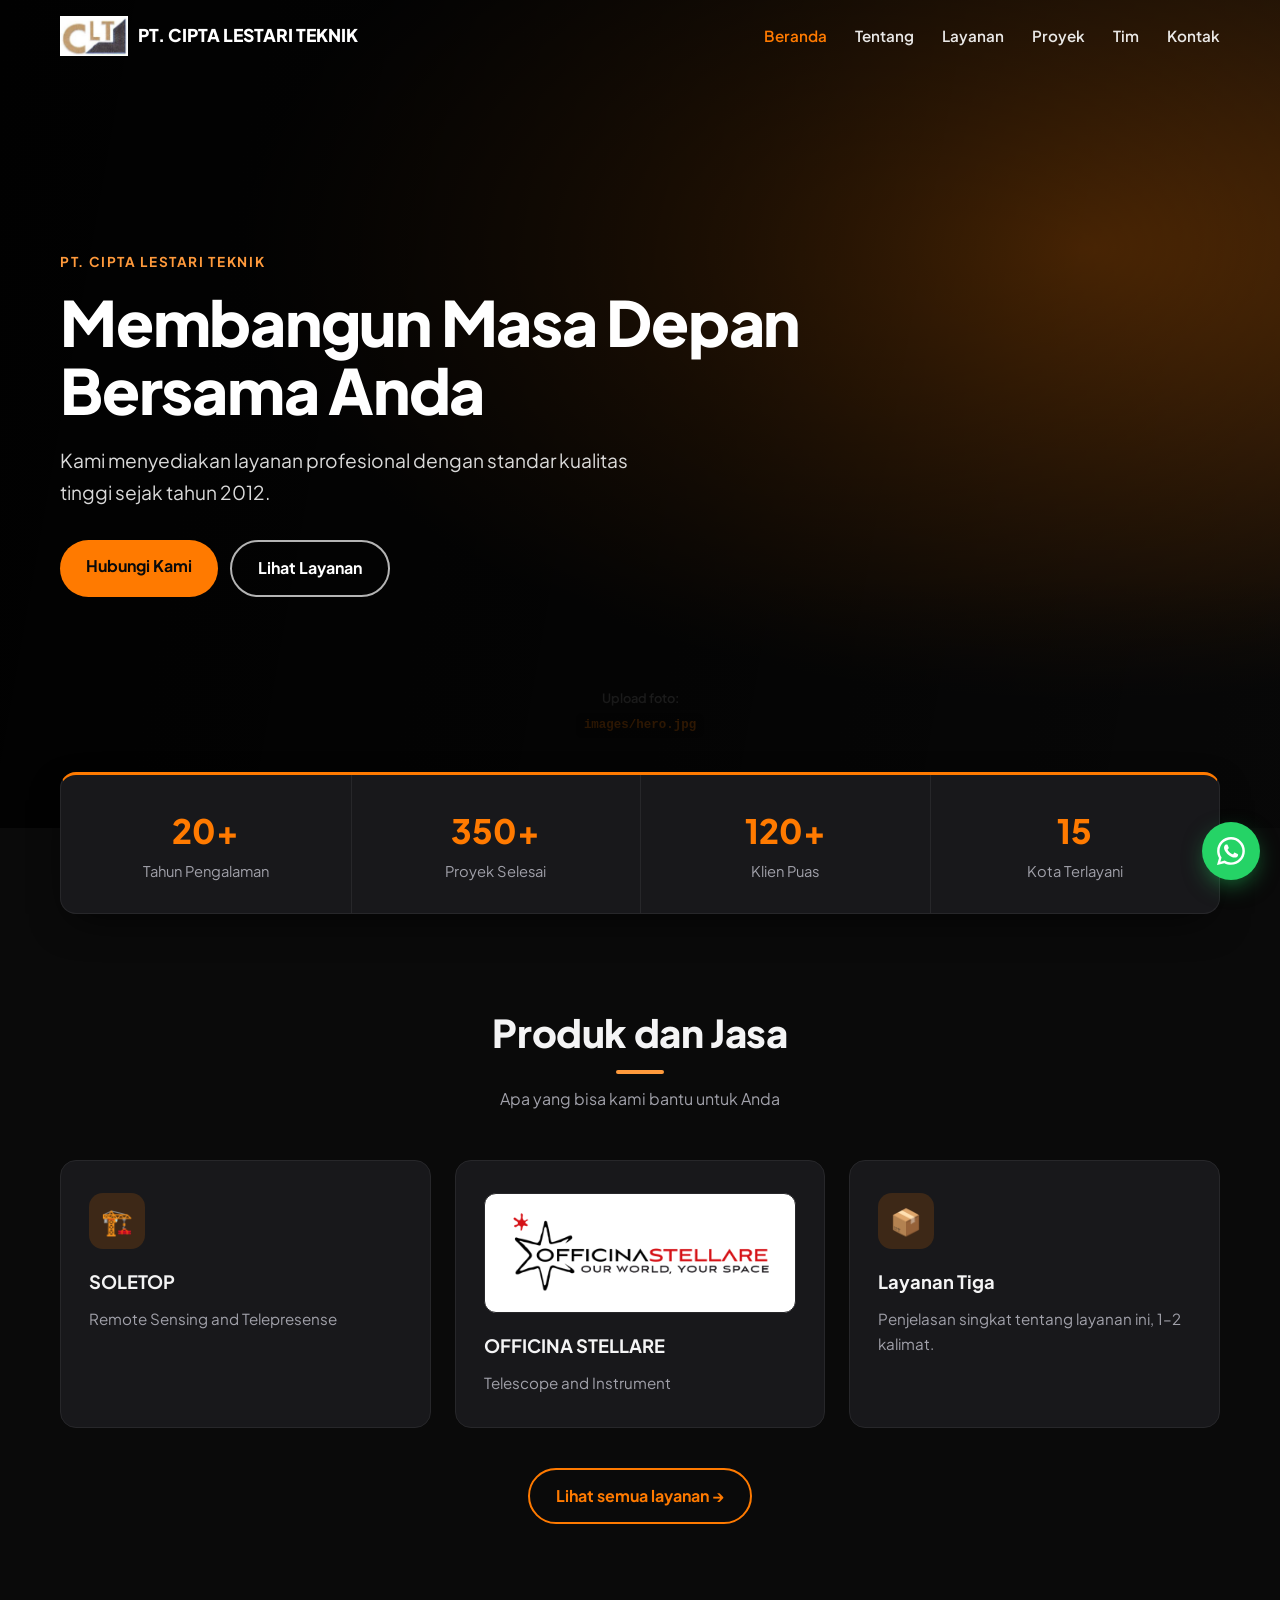
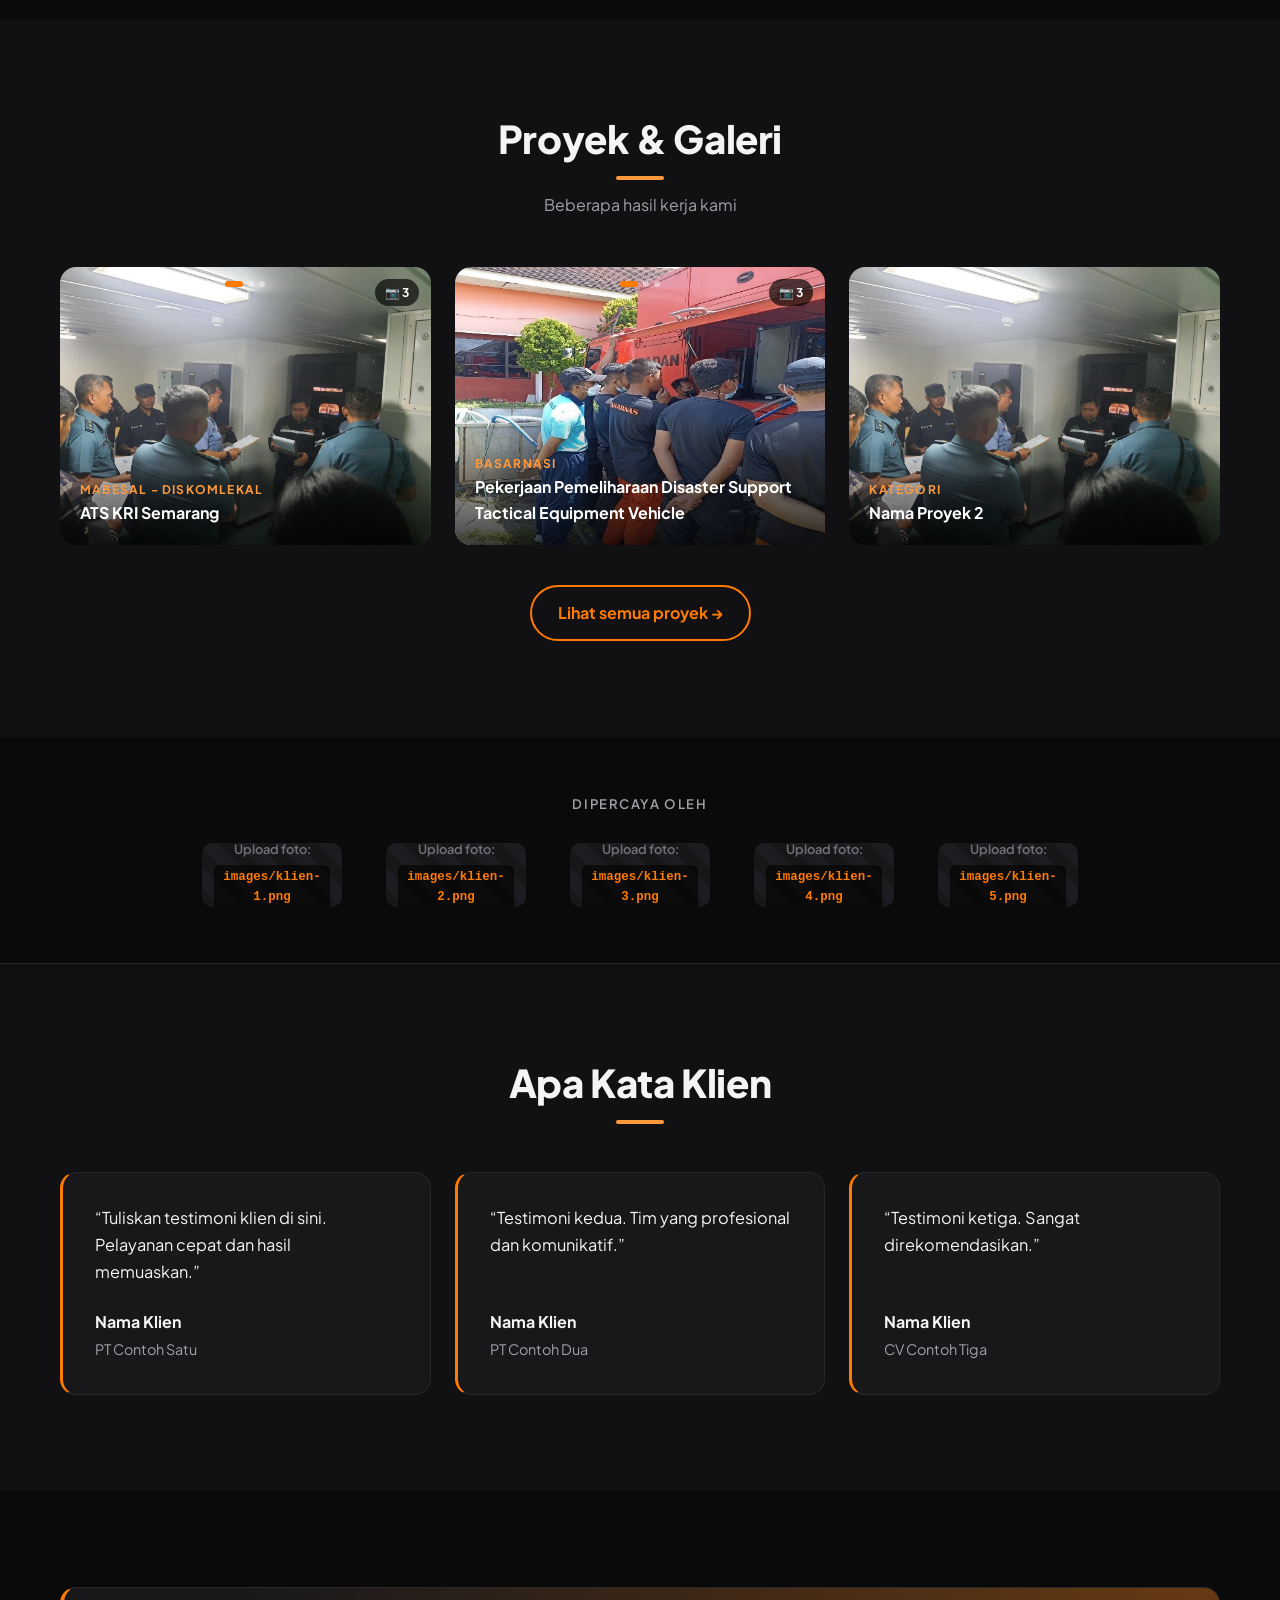
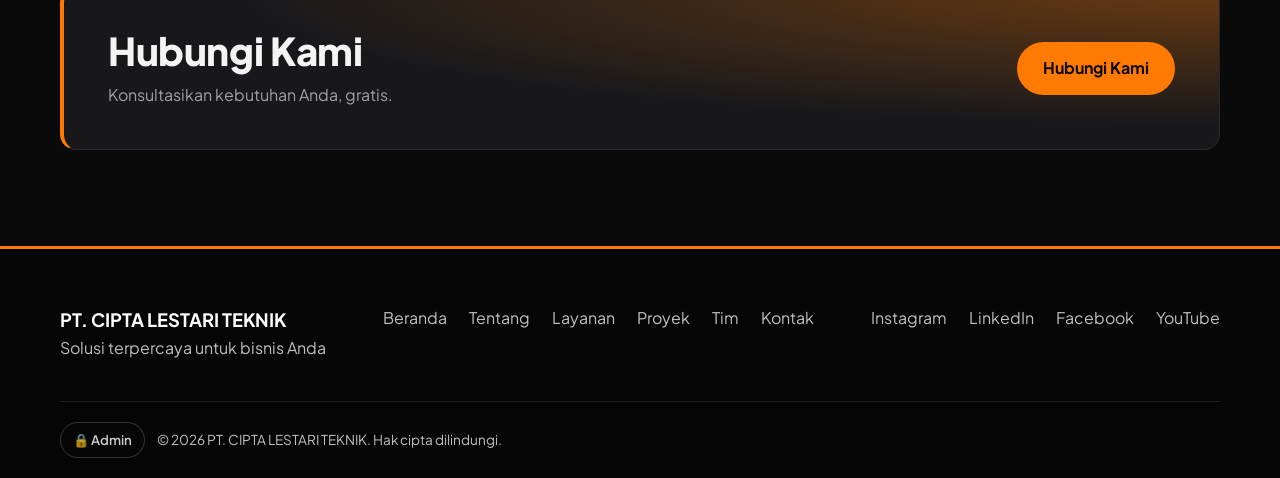
==== commit 32d907a8: "Add files via upload" ====
--- a/index.html
+++ b/index.html
@@ -1,85 +1,3 @@
-<!doctype html>
-<html lang="id">
-<head>
-  <meta charset="utf-8">
-  <meta name="viewport" content="width=device-width, initial-scale=1">
-  <title>Memuat…</title>
-  <meta name="description" content="">
-  <meta property="og:type" content="website">
-  <link rel="icon" href="images/logo.png">
-  <link rel="preconnect" href="https://fonts.googleapis.com">
-  <link rel="preconnect" href="https://fonts.gstatic.com" crossorigin>
-  <link href="htt<!doctype html>
-<html lang="id">
-<head>
-  <meta charset="utf-8">
-  <meta name="viewport" content="width=device-width, initial-scale=1">
-  <meta name="robots" content="noindex, nofollow">
-  <title>Admin Website</title>
-  <link rel="preconnect" href="https://fonts.googleapis.com">
-  <link rel="preconnect" href="https://fonts.gstatic.com" crossorigin>
-  <link href="https://fonts.googleapis.com/css2?family=Plus+Jakarta+Sans:wght@400;500;600;700;800&display=swap" rel="stylesheet">
-  <link rel="stylesheet" href="assets/admin.css?v=16">
-</head>
-<body>
-  <!-- ========== Layar kunci ========== -->
-  <section class="login" id="login">
-    <form class="login-card" id="loginForm" autocomplete="off">
-      <div class="lock">🔒</div>
-      <h1>Admin Website</h1>
-      <p class="muted">Masuk dengan token GitHub yang punya izin tulis ke repository website ini.</p>
-
-      <label>Token GitHub
-        <input type="password" id="token" placeholder="github_pat_…" required>
-      </label>
-      <details id="repoBox">
-        <summary>Repository: <b id="repoLabel">—</b></summary>
-        <div class="row3">
-          <label>Pemilik / akun<input id="owner" required></label>
-          <label>Nama repo<input id="repo" required></label>
-          <label>Branch<input id="branch" value="main" required></label>
-        </div>
-      </details>
-      <label class="check"><input type="checkbox" id="remember"> Ingat di perangkat ini</label>
-      <button class="btn" type="submit" id="loginBtn">Buka Kunci</button>
-      <p class="error" id="loginError"></p>
-
-      <details class="help">
-        <summary>Cara membuat token</summary>
-        <ol>
-          <li>Buka <a href="https://github.com/settings/personal-access-tokens/new" target="_blank" rel="noopener">GitHub → Fine-grained token baru</a>.</li>
-          <li><b>Repository access</b>: <i>Only select repositories</i> → pilih repo website ini.</li>
-          <li><b>Permissions → Contents</b>: <i>Read and write</i>.</li>
-          <li>Klik <b>Generate token</b>, salin, lalu tempel di atas.</li>
-        </ol>
-        <p class="muted">Token hanya disimpan di browser ini, tidak pernah ikut ke website. Jangan bagikan token ke orang lain.</p>
-      </details>
-    </form>
-  </section>
-
-  <!-- ========== Editor ========== -->
-  <section class="editor" id="editor" hidden>
-    <header class="topbar">
-      <div class="topbar-title"><span class="dot"></span> <b>Admin</b> <span class="muted" id="repoInfo"></span></div>
-      <div class="topbar-actions">
-        <a class="btn-sm" href="./" target="_blank" rel="noopener">Lihat website ↗</a>
-        <button class="btn-sm" id="logoutBtn">Kunci</button>
-        <button class="btn" id="saveBtn" disabled>Simpan</button>
-      </div>
-    </header>
-    <div class="layout">
-      <nav class="tabs" id="tabs"></nav>
-      <main class="panel" id="panel"></main>
-    </div>
-  </section>
-
-  <div class="toast" id="toast" hidden></div>
-
-  <script src="assets/github.js?v=16"></script>
-  <script src="assets/admin.js?v=16"></script>
-</body>
-</html>
-
 <!doctype html>
 <html lang="id">
 <head>
@@ -92,8 +10,8 @@
   <link rel="preconnect" href="https://fonts.googleapis.com">
   <link rel="preconnect" href="https://fonts.gstatic.com" crossorigin>
   <link href="https://fonts.googleapis.com/css2?family=Plus+Jakarta+Sans:wght@400;500;600;700;800&display=swap" rel="stylesheet">
-  <link rel="stylesheet" href="assets/style.css?v=16">
-  <link rel="stylesheet" href="assets/edit.css?v=16">
+  <link rel="stylesheet" href="assets/style.css?v=17">
+  <link rel="stylesheet" href="assets/edit.css?v=17">
 </head>
 <body>
   <header class="nav" id="nav">
@@ -120,44 +38,9 @@
     <p class="lightbox-caption"></p>
   </div>
 
-  <script src="content.js?v=16"></script>
-  <script src="assets/github.js?v=16"></script>
-  <script src="assets/main.js?v=16"></script>
-  <script src="assets/edit.js?v=16"></script>
+  <script src="content.js?v=17"></script>
+  <script src="assets/github.js?v=17"></script>
+  <script src="assets/main.js?v=17"></script>
+  <script src="assets/edit.js?v=17"></script>
 </body>
 </html>
-ps://fonts.googleapis.com/css2?family=Plus+Jakarta+Sans:wght@400;500;600;700;800&display=swap" rel="stylesheet">
-  <link rel="stylesheet" href="assets/style.css?v=16">
-  <link rel="stylesheet" href="assets/edit.css?v=16">
-</head>
-<body>
-  <header class="nav" id="nav">
-    <div class="container nav-inner">
-      <a href="#beranda" class="brand" id="brand"></a>
-      <button class="nav-toggle" id="navToggle" aria-label="Buka menu"><span></span><span></span><span></span></button>
-      <nav class="nav-links" id="navLinks"></nav>
-    </div>
-  </header>
-
-  <main id="app"></main>
-
-  <footer class="footer" id="footer"></footer>
-
-  <a class="wa-float" id="waFloat" target="_blank" rel="noopener" aria-label="Chat WhatsApp" hidden>
-    <svg viewBox="0 0 24 24" width="28" height="28" fill="currentColor"><path d="M17.5 14.4c-.3-.1-1.8-.9-2-1-.3-.1-.5-.1-.7.1-.2.3-.8 1-.9 1.2-.2.2-.3.2-.6.1-.3-.1-1.3-.5-2.4-1.5-.9-.8-1.5-1.8-1.7-2.1-.2-.3 0-.5.1-.6l.4-.5c.2-.2.2-.3.3-.5.1-.2 0-.4 0-.5l-.9-2.2c-.2-.6-.5-.5-.7-.5h-.6c-.2 0-.5.1-.8.4-.3.3-1 1-1 2.5s1.1 2.9 1.2 3.1c.1.2 2.1 3.2 5.1 4.5.7.3 1.3.5 1.7.6.7.2 1.4.2 1.9.1.6-.1 1.8-.7 2-1.4.2-.7.2-1.3.2-1.4-.1-.1-.3-.2-.6-.3zM12 21.8c-1.8 0-3.5-.5-5-1.4l-.4-.2-3.7 1 1-3.6-.2-.4C2.7 15.6 2.2 13.8 2.2 12 2.2 6.6 6.6 2.2 12 2.2c2.6 0 5.1 1 6.9 2.9 1.8 1.8 2.9 4.3 2.9 6.9 0 5.4-4.4 9.8-9.8 9.8zm8.4-18.2C18.1 1.3 15.2.1 12 .1 5.5.1.1 5.4.1 12c0 2.1.5 4.1 1.6 5.9L0 24l6.3-1.6c1.7.9 3.7 1.4 5.7 1.4 6.6 0 11.9-5.3 11.9-11.9 0-3.2-1.2-6.2-3.5-8.3z"/></svg>
-  </a>
-
-  <div class="lightbox" id="lightbox" hidden>
-    <button class="lightbox-close" aria-label="Tutup">×</button>
-    <button class="lb-nav lb-prev" aria-label="Foto sebelumnya">‹</button>
-    <img alt="">
-    <button class="lb-nav lb-next" aria-label="Foto berikutnya">›</button>
-    <p class="lightbox-caption"></p>
-  </div>
-
-  <script src="content.js?v=16"></script>
-  <script src="assets/github.js?v=16"></script>
-  <script src="assets/main.js?v=16"></script>
-  <script src="assets/edit.js?v=16"></script>
-</body>
-</html>
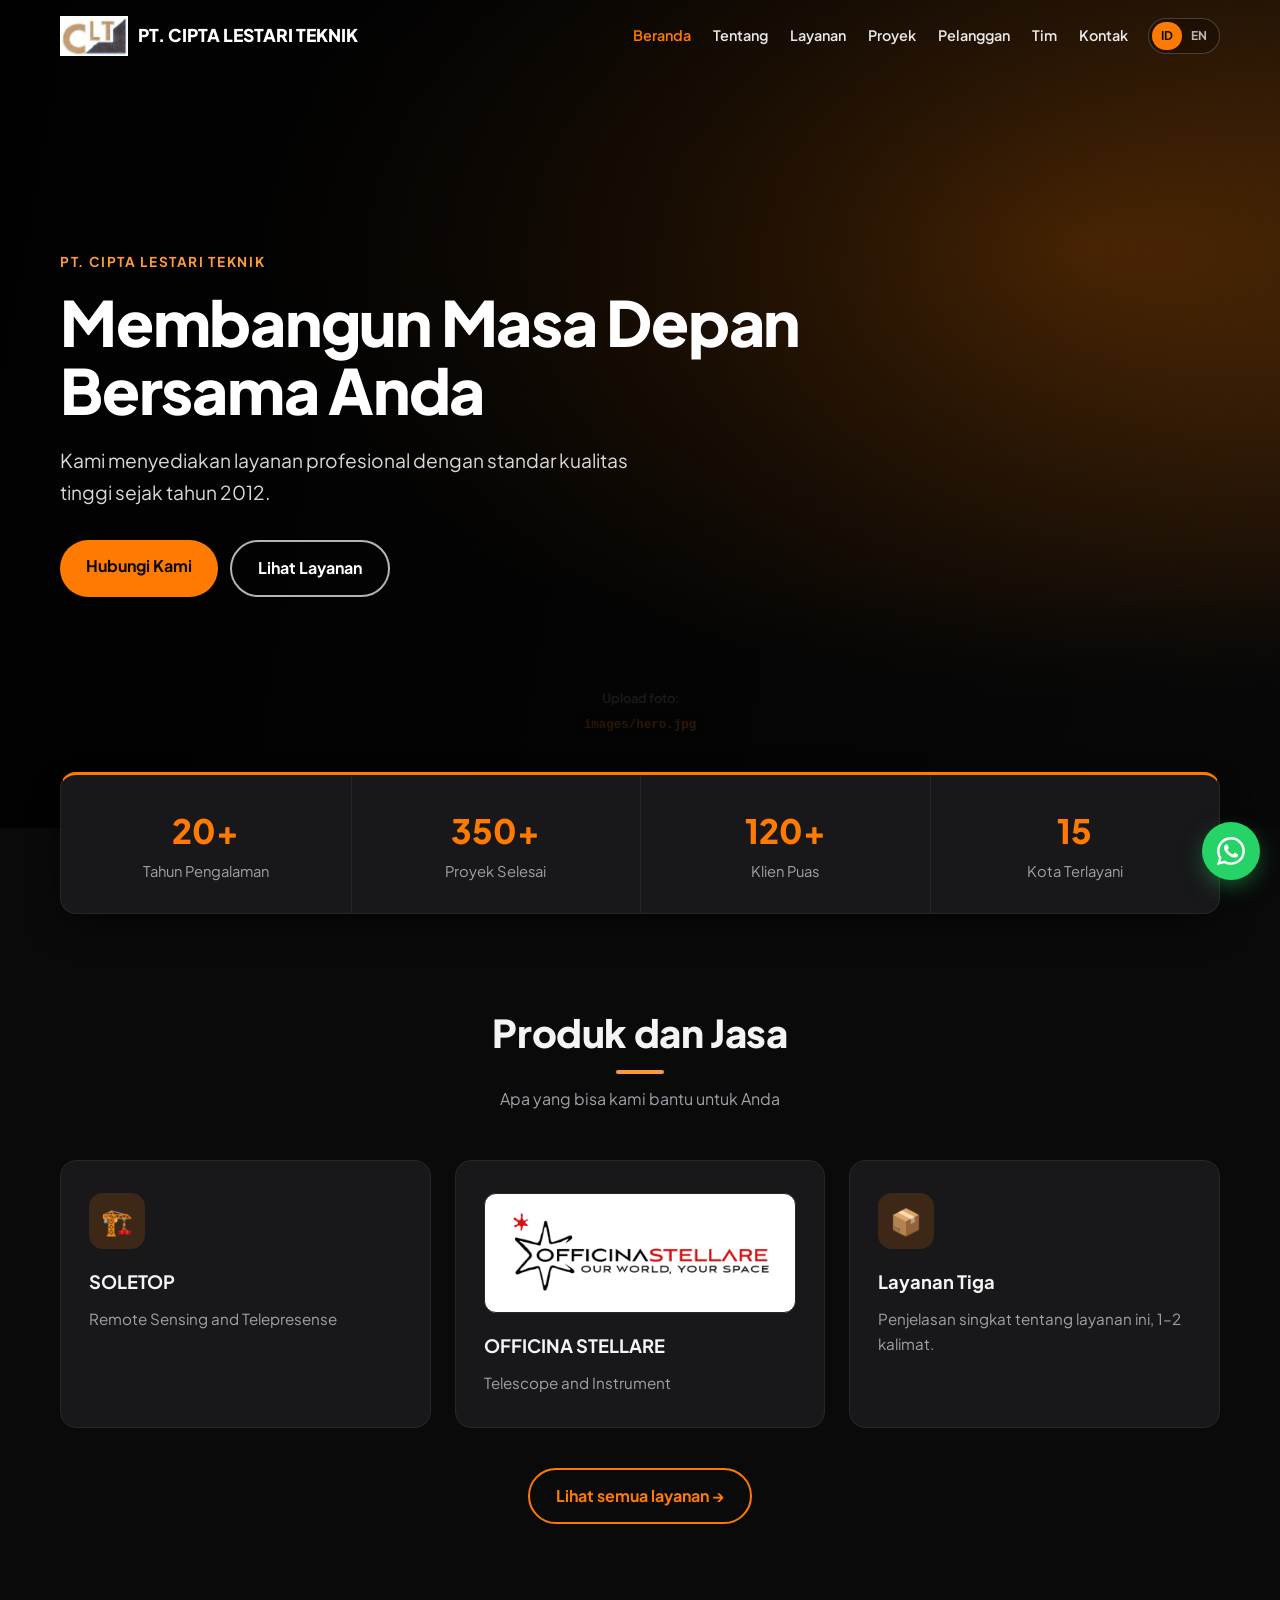
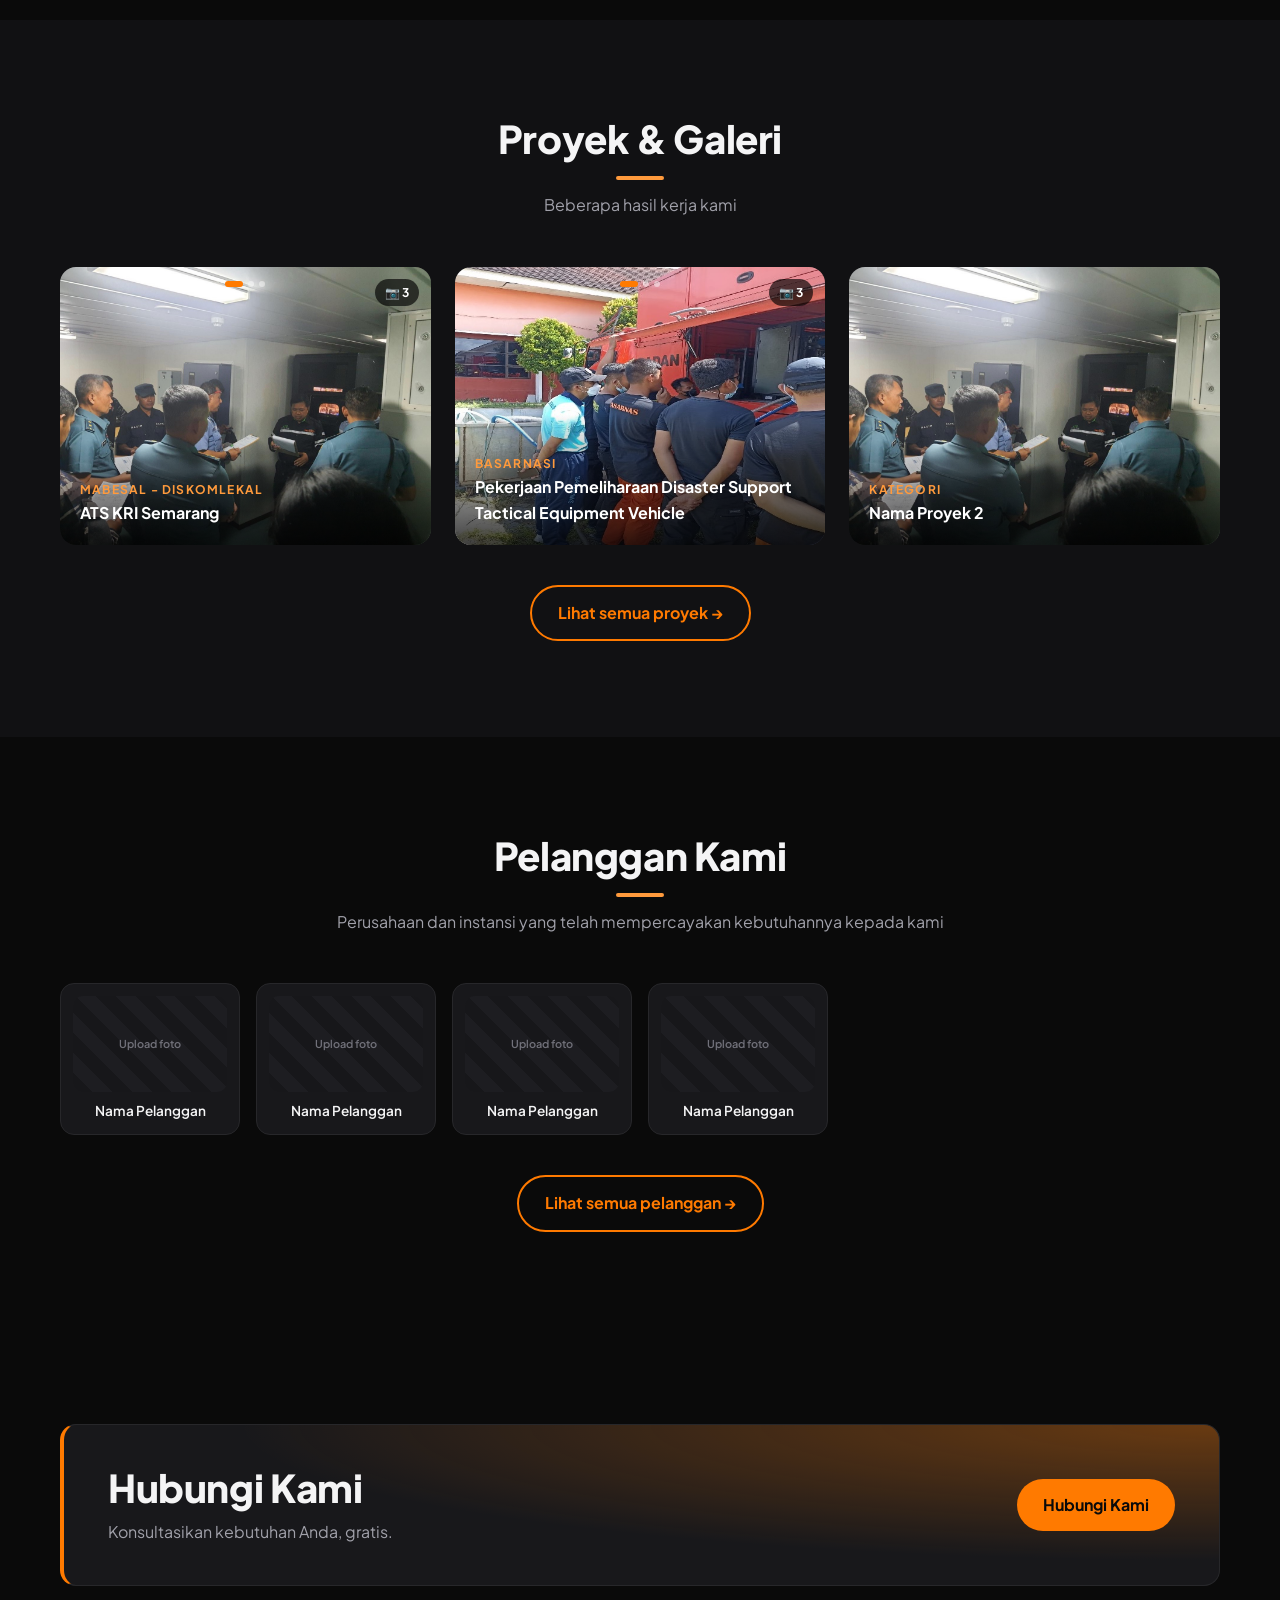
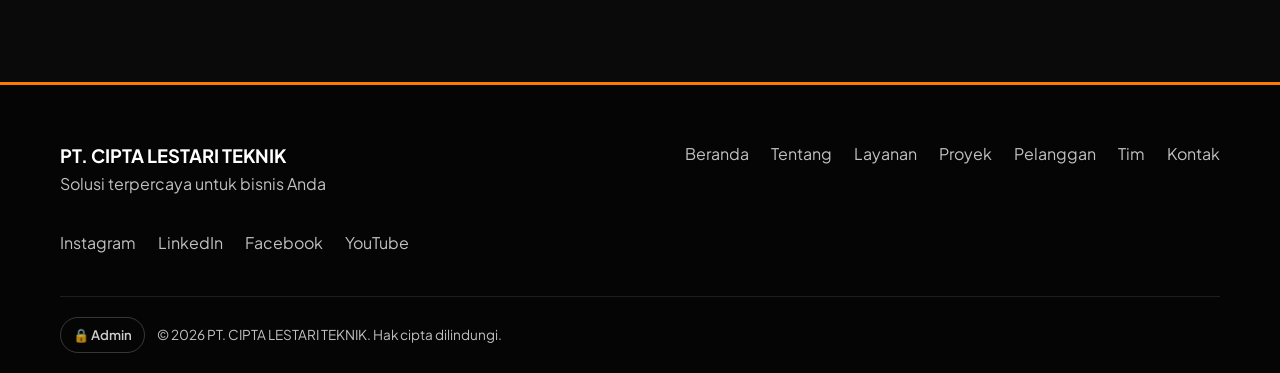
==== commit cac8a32d: "Add files via upload" ====
--- a/index.html
+++ b/index.html
@@ -10,13 +10,14 @@
   <link rel="preconnect" href="https://fonts.googleapis.com">
   <link rel="preconnect" href="https://fonts.gstatic.com" crossorigin>
   <link href="https://fonts.googleapis.com/css2?family=Plus+Jakarta+Sans:wght@400;500;600;700;800&display=swap" rel="stylesheet">
-  <link rel="stylesheet" href="assets/style.css?v=17">
-  <link rel="stylesheet" href="assets/edit.css?v=17">
+  <link rel="stylesheet" href="assets/style.css?v=18">
+  <link rel="stylesheet" href="assets/edit.css?v=18">
 </head>
 <body>
   <header class="nav" id="nav">
     <div class="container nav-inner">
       <a href="#beranda" class="brand" id="brand"></a>
+      <div class="lang-switch" id="langSwitch"></div>
       <button class="nav-toggle" id="navToggle" aria-label="Buka menu"><span></span><span></span><span></span></button>
       <nav class="nav-links" id="navLinks"></nav>
     </div>
@@ -38,9 +39,9 @@
     <p class="lightbox-caption"></p>
   </div>
 
-  <script src="content.js?v=17"></script>
-  <script src="assets/github.js?v=17"></script>
-  <script src="assets/main.js?v=17"></script>
-  <script src="assets/edit.js?v=17"></script>
+  <script src="content.js?v=18"></script>
+  <script src="assets/github.js?v=18"></script>
+  <script src="assets/main.js?v=18"></script>
+  <script src="assets/edit.js?v=18"></script>
 </body>
 </html>
--- a/assets/style.css
+++ b/assets/style.css
@@ -33,8 +33,8 @@
 .brand-logo img { height: 40px; width: auto; }
 .brand-logo b { display: none; }
 .brand-logo.nologo b { display: grid; place-items: center; width: 40px; height: 40px; border-radius: 10px; background: var(--primary); color: #0a0a0a; font-size: .95rem; }
-.nav-links { display: flex; gap: 28px; }
-.nav-links a { color: rgba(255,255,255,.9); font-weight: 600; font-size: .95rem; }
+.nav-links { display: flex; gap: 22px; margin-left: auto; }
+.nav-links a { color: rgba(255,255,255,.9); font-weight: 600; font-size: .9rem; }
 .nav.scrolled .nav-links a { color: var(--ink); }
 .nav-links a:hover { color: var(--accent) !important; }
 .nav-toggle { display: none; background: none; border: 0; width: 40px; height: 40px; cursor: pointer; }
@@ -283,3 +283,23 @@
   .page-banner { padding: 92px 0 22px; }
   .cta { padding: 28px 24px; }
 }
+
+/* ---------- Pilihan bahasa ---------- */
+.lang-switch { display: flex; margin-left: 20px; padding: 3px; border-radius: 999px; border: 1px solid rgba(255,255,255,.2); background: rgba(0,0,0,.25); }
+.lang-switch button { border: 0; background: none; color: rgba(255,255,255,.7); font: inherit; font-size: .75rem; font-weight: 700; padding: 4px 9px; border-radius: 999px; cursor: pointer; }
+.lang-switch button.on { background: var(--primary); color: #0a0a0a; }
+.lang-switch button:not(.on):hover { color: #fff; }
+@media (max-width: 760px) { .lang-switch { margin-left: auto; margin-right: 8px; } }
+
+/* ---------- Pelanggan Kami: kartu logo kecil ---------- */
+.clients-grid { grid-template-columns: repeat(auto-fill, minmax(170px, 1fr)); gap: 16px; }
+.client-card { padding: 12px 12px 14px; text-align: center; background: var(--card); border: 1px solid var(--line); border-radius: 14px; transition: transform .25s, border-color .25s; }
+.client-card:hover { transform: translateY(-3px); border-color: var(--primary); }
+.client-logo { height: 96px; border-radius: 10px; background: #fff; }
+.client-logo img { object-fit: contain; padding: 12px; }
+.client-logo.missing .img-hint { font-size: .68rem; }
+.client-card p { margin-top: 10px; font-size: .85rem; font-weight: 600; line-height: 1.3; }
+@media (max-width: 560px) { .clients-grid { grid-template-columns: repeat(2, 1fr); gap: 12px; } .client-logo { height: 80px; } }
+.nav-links { order: 2; }
+.lang-switch { order: 3; }
+.nav-toggle { order: 4; }
--- a/assets/edit.css
+++ b/assets/edit.css
@@ -112,3 +112,7 @@
 .card-icon > .edit-img-btn::before { content: "📷"; font-size: .65rem; }
 .card-icon.has-img > .edit-img-btn { right: 8px; bottom: 8px; width: auto; height: auto; padding: 5px 10px; font-size: .72rem; border-radius: 999px; }
 .card-icon.has-img > .edit-img-btn::before { content: none; }
+
+.edit-lang { padding: 1px 7px; border-radius: 6px; background: var(--primary); color: #0a0a0a; font-size: .72rem; }
+.client-logo > .edit-img-btn { font-size: .68rem; padding: 4px 9px; }
+body.editing .client-card { position: relative; }
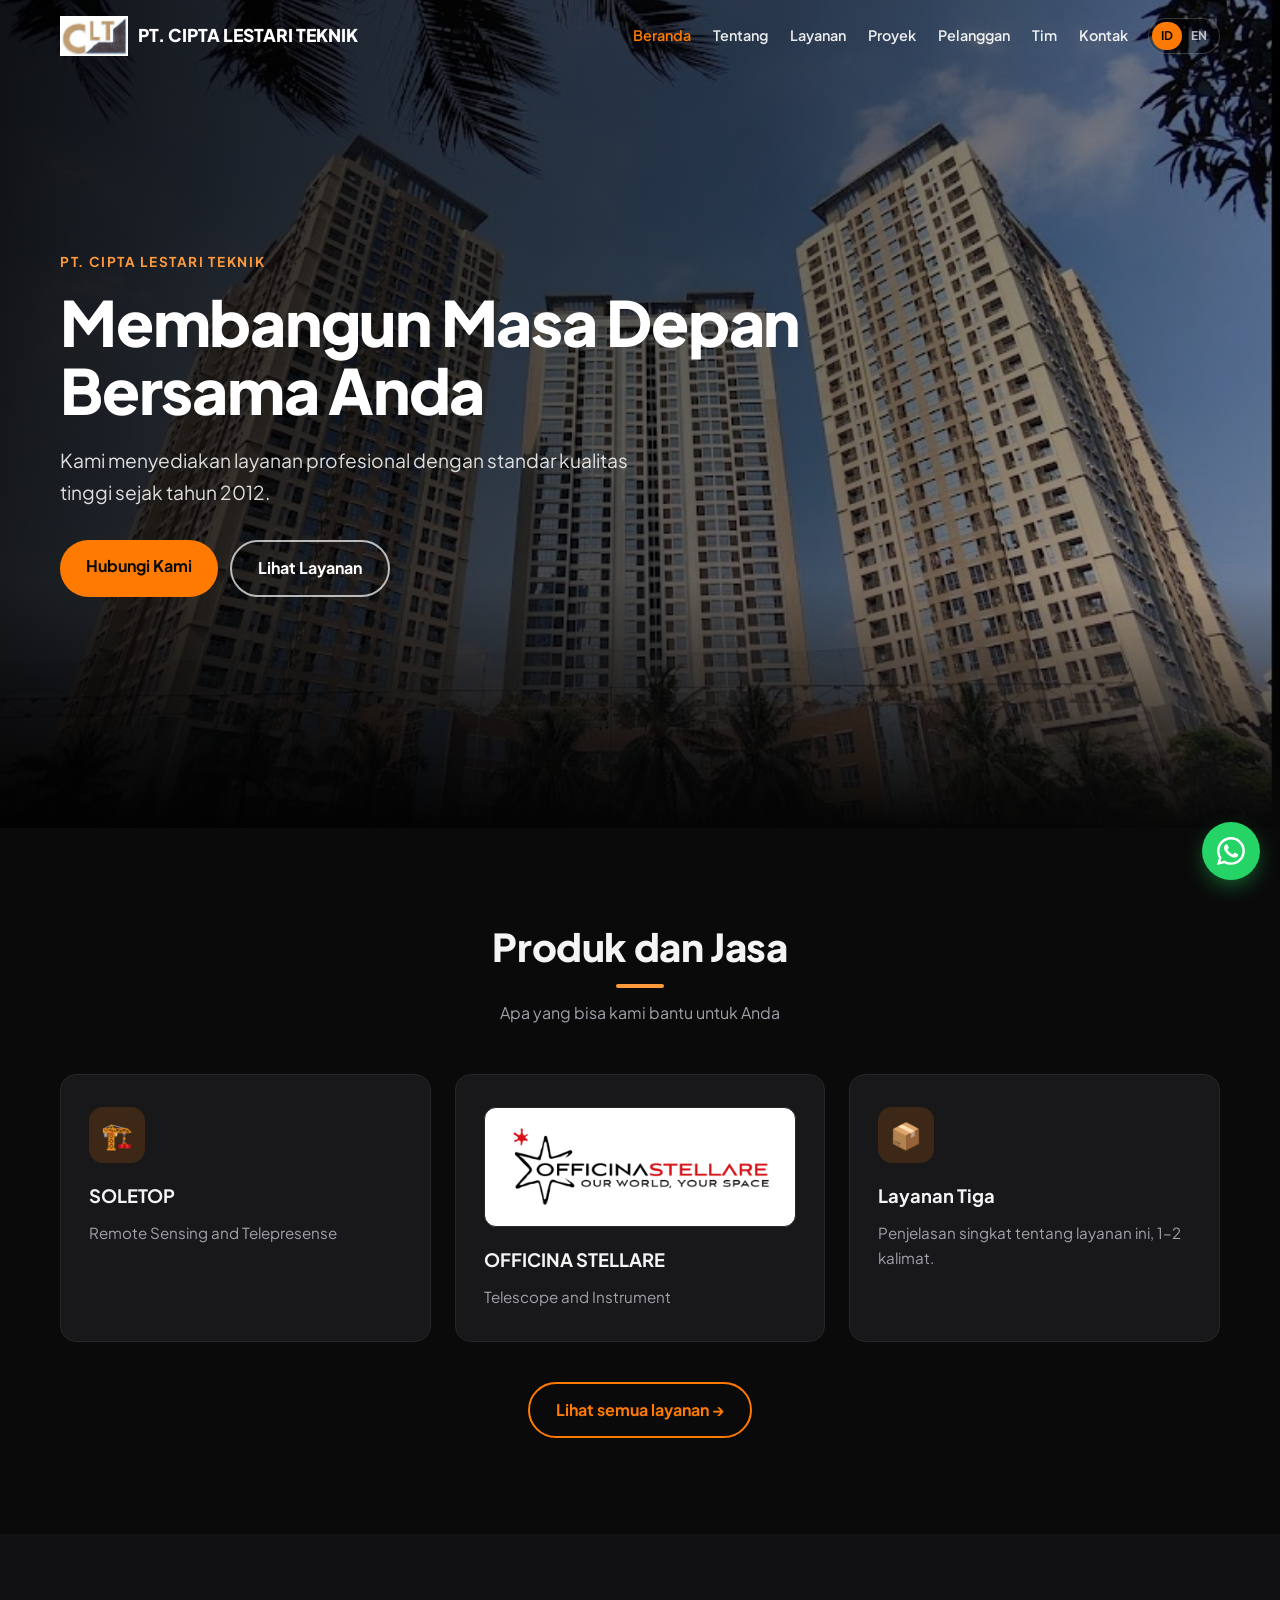
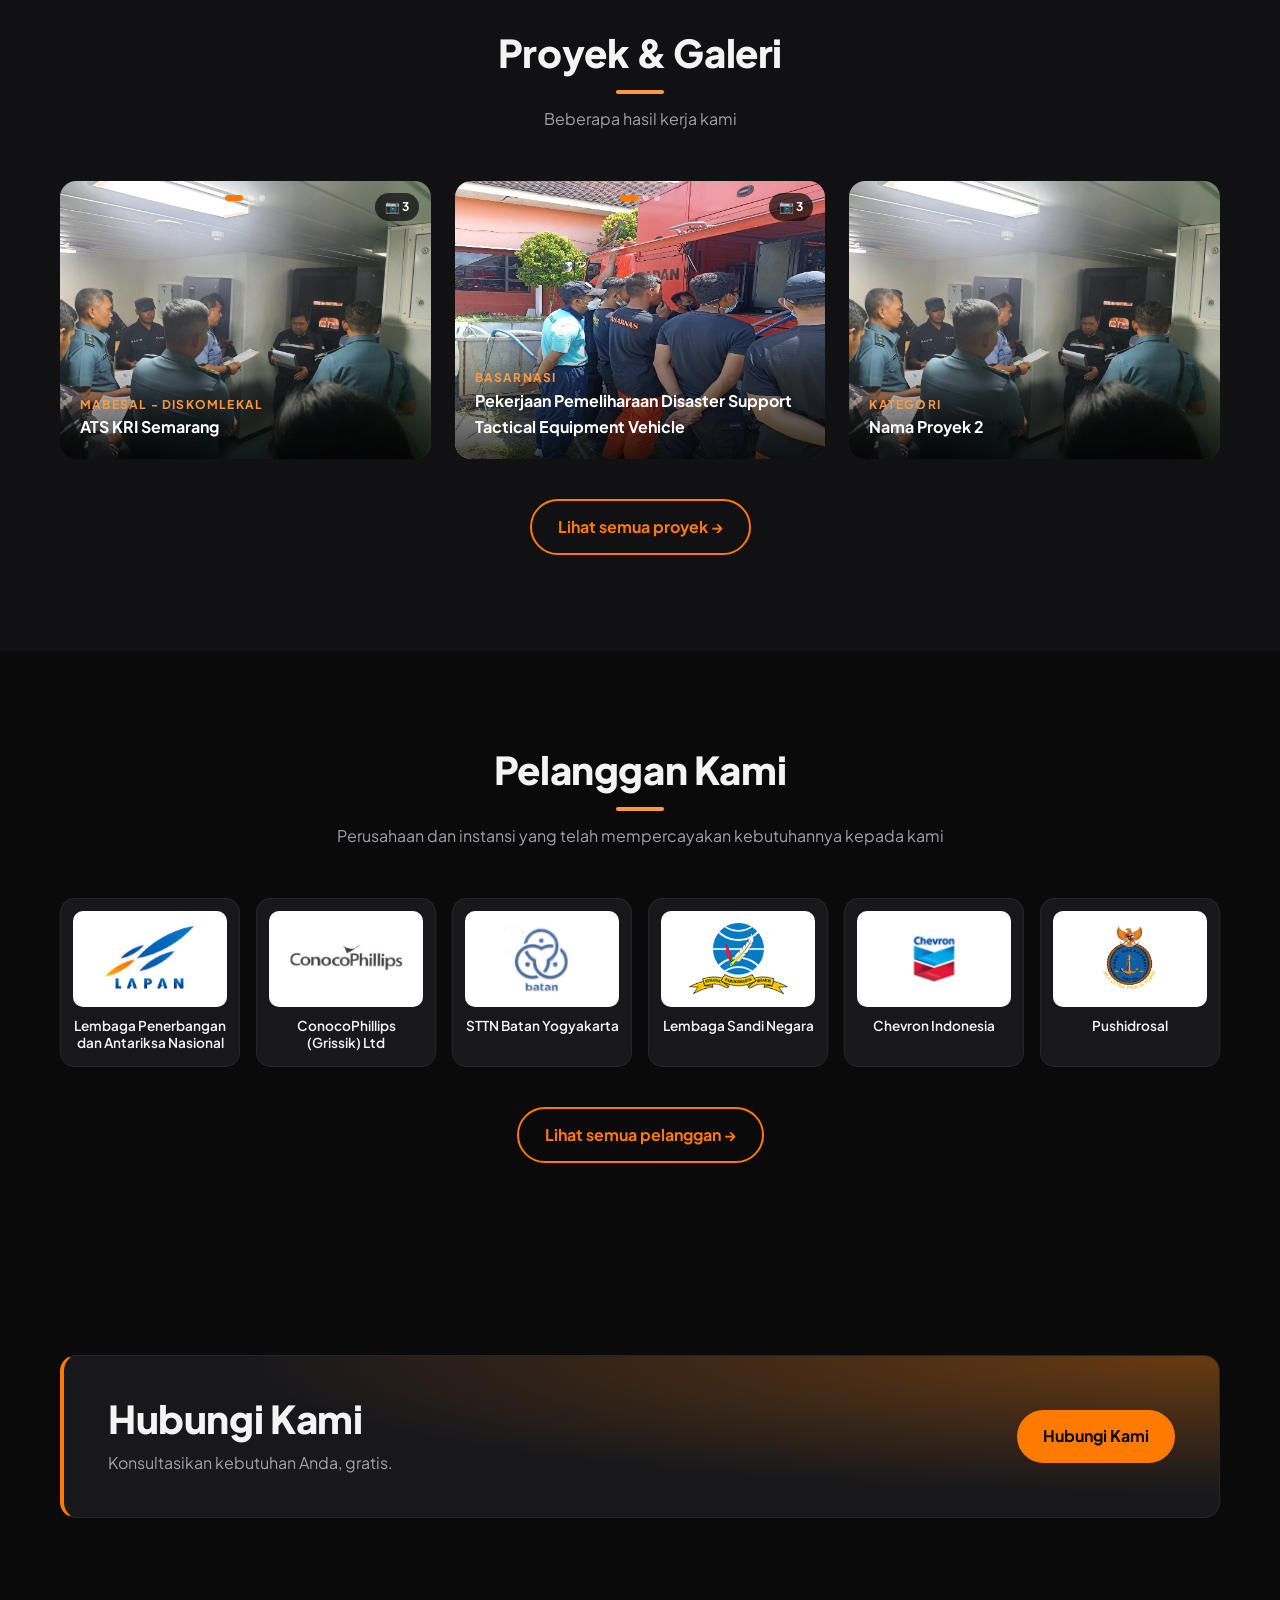
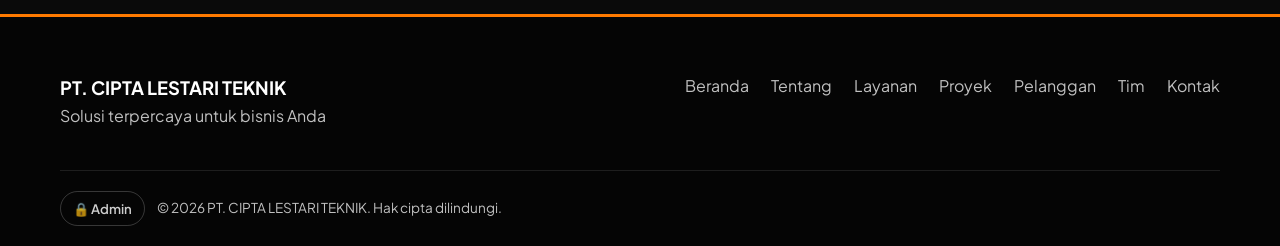
==== commit 24467ca1: "Add files via upload" ====
--- a/index.html
+++ b/index.html
@@ -10,8 +10,8 @@
   <link rel="preconnect" href="https://fonts.googleapis.com">
   <link rel="preconnect" href="https://fonts.gstatic.com" crossorigin>
   <link href="https://fonts.googleapis.com/css2?family=Plus+Jakarta+Sans:wght@400;500;600;700;800&display=swap" rel="stylesheet">
-  <link rel="stylesheet" href="assets/style.css?v=18">
-  <link rel="stylesheet" href="assets/edit.css?v=18">
+  <link rel="stylesheet" href="assets/style.css?v=20">
+  <link rel="stylesheet" href="assets/edit.css?v=20">
 </head>
 <body>
   <header class="nav" id="nav">
@@ -39,9 +39,9 @@
     <p class="lightbox-caption"></p>
   </div>
 
-  <script src="content.js?v=18"></script>
-  <script src="assets/github.js?v=18"></script>
-  <script src="assets/main.js?v=18"></script>
-  <script src="assets/edit.js?v=18"></script>
+  <script src="content.js?v=20"></script>
+  <script src="assets/github.js?v=20"></script>
+  <script src="assets/main.js?v=20"></script>
+  <script src="assets/edit.js?v=20"></script>
 </body>
 </html>
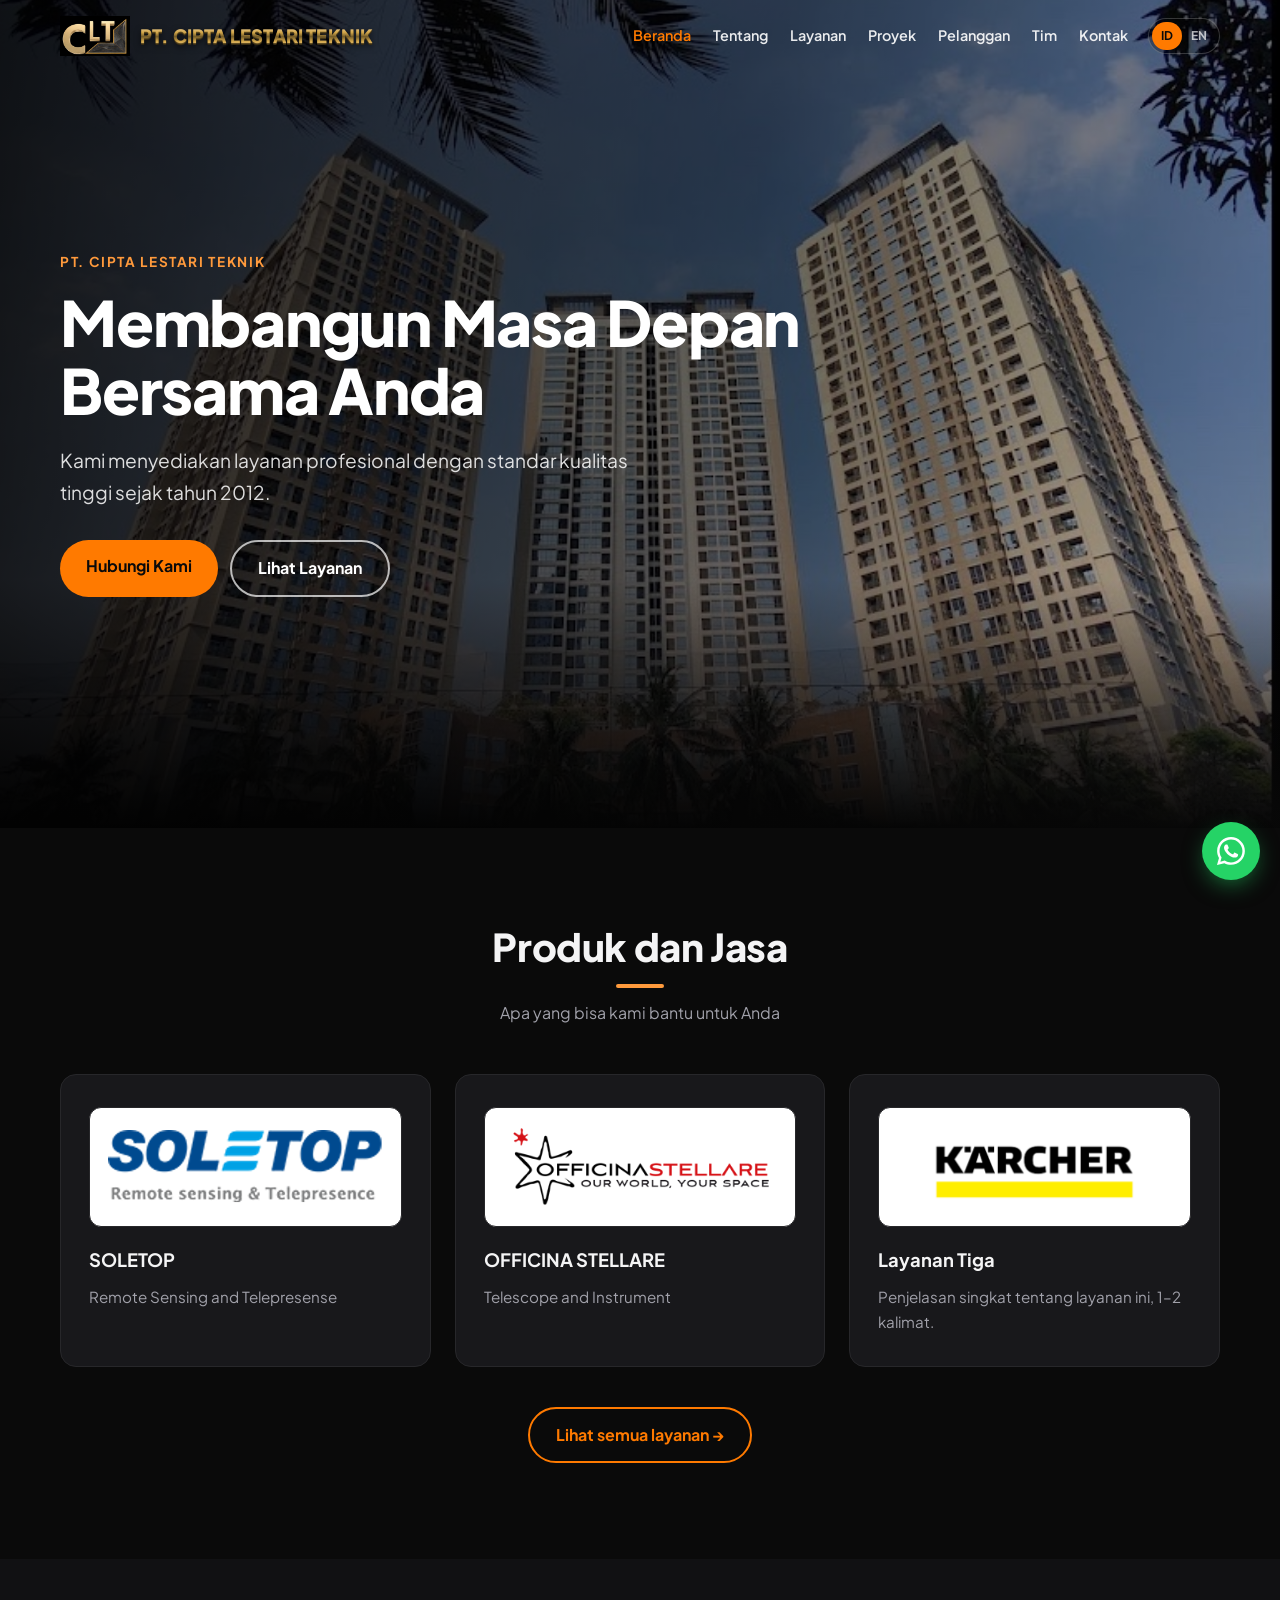
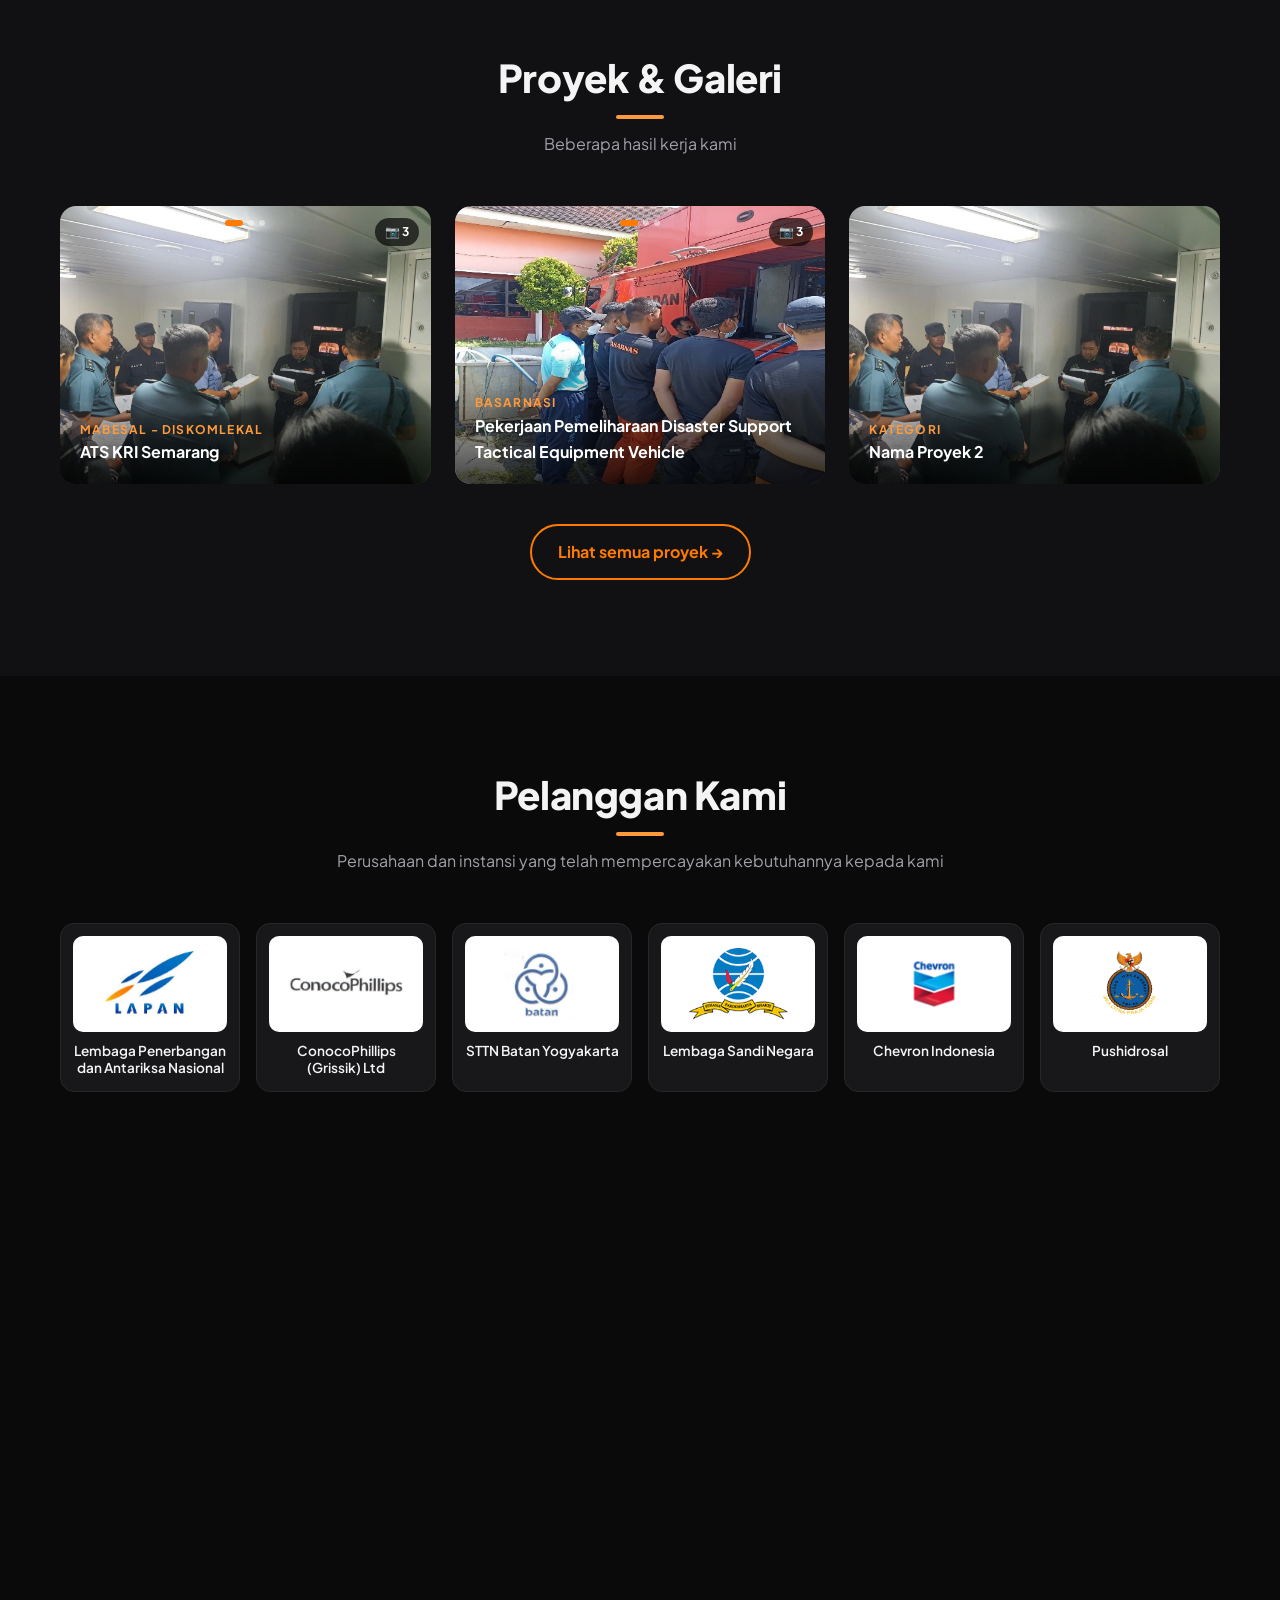
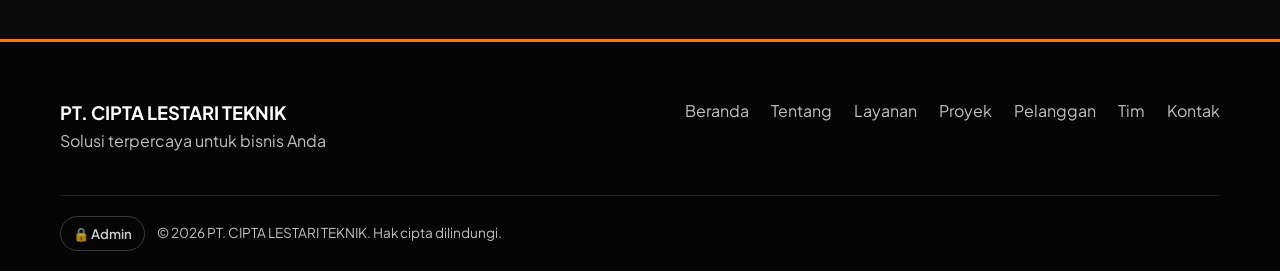
==== commit 455bed58: "Add files via upload" ====
--- a/index.html
+++ b/index.html
@@ -10,8 +10,8 @@
   <link rel="preconnect" href="https://fonts.googleapis.com">
   <link rel="preconnect" href="https://fonts.gstatic.com" crossorigin>
   <link href="https://fonts.googleapis.com/css2?family=Plus+Jakarta+Sans:wght@400;500;600;700;800&display=swap" rel="stylesheet">
-  <link rel="stylesheet" href="assets/style.css?v=20">
-  <link rel="stylesheet" href="assets/edit.css?v=20">
+  <link rel="stylesheet" href="assets/style.css?v=22">
+  <link rel="stylesheet" href="assets/edit.css?v=22">
 </head>
 <body>
   <header class="nav" id="nav">
@@ -39,9 +39,9 @@
     <p class="lightbox-caption"></p>
   </div>
 
-  <script src="content.js?v=20"></script>
-  <script src="assets/github.js?v=20"></script>
-  <script src="assets/main.js?v=20"></script>
-  <script src="assets/edit.js?v=20"></script>
+  <script src="content.js?v=22"></script>
+  <script src="assets/github.js?v=22"></script>
+  <script src="assets/main.js?v=22"></script>
+  <script src="assets/edit.js?v=22"></script>
 </body>
 </html>
--- a/assets/style.css
+++ b/assets/style.css
@@ -28,8 +28,22 @@
 .nav { position: fixed; inset: 0 0 auto; z-index: 50; transition: background .3s, box-shadow .3s; }
 .nav-inner { display: flex; align-items: center; justify-content: space-between; height: 72px; }
 .nav.scrolled, .nav.open { background: rgba(10,10,10,.88); backdrop-filter: blur(10px); box-shadow: 0 1px 0 var(--line); }
-.brand { display: flex; align-items: center; gap: 10px; color: #fff; font-weight: 800; font-size: 1.1rem; }
+.brand { display: flex; align-items: center; gap: 10px; color: #fff; font-weight: 800; font-size: 1.15rem; }
+/* Nama perusahaan: efek logam 3D, warna dasar dari --brand-c (bisa diubah di mode edit) */
+.brand-name {
+  background: linear-gradient(180deg,
+    color-mix(in srgb, var(--brand-c) 25%, #fff) 0%,
+    var(--brand-c) 38%,
+    color-mix(in srgb, var(--brand-c) 55%, #000) 52%,
+    var(--brand-c) 68%,
+    color-mix(in srgb, var(--brand-c) 40%, #fff) 100%);
+  -webkit-background-clip: text; background-clip: text;
+  color: transparent; -webkit-text-fill-color: transparent; caret-color: #fff;
+  filter: drop-shadow(0 1px 0 color-mix(in srgb, var(--brand-c) 45%, #000)) drop-shadow(0 1px 0 color-mix(in srgb, var(--brand-c) 25%, #000)) drop-shadow(0 2px 3px rgba(0,0,0,.55));
+  letter-spacing: .01em;
+}
 .nav.scrolled .brand, .nav.open .brand { color: var(--ink); }
+.brand-logo { position: relative; display: flex; }
 .brand-logo img { height: 40px; width: auto; }
 .brand-logo b { display: none; }
 .brand-logo.nologo b { display: grid; place-items: center; width: 40px; height: 40px; border-radius: 10px; background: var(--primary); color: #0a0a0a; font-size: .95rem; }
--- a/assets/edit.css
+++ b/assets/edit.css
@@ -116,3 +116,20 @@
 .edit-lang { padding: 1px 7px; border-radius: 6px; background: var(--primary); color: #0a0a0a; font-size: .72rem; }
 .client-logo > .edit-img-btn { font-size: .68rem; padding: 4px 9px; }
 body.editing .client-card { position: relative; }
+
+/* Logo & nama perusahaan di menu atas */
+.brand-logo > .edit-img-btn { left: auto; right: -8px; bottom: -8px; transform: none; width: 24px; height: 24px; padding: 0; font-size: 0; border-radius: 50%; display: grid; place-items: center; }
+.brand-logo > .edit-img-btn::before { content: "📷"; font-size: .7rem; }
+body.editing .brand { cursor: default; }
+body.editing .brand-name { padding: 0 4px; }
+
+/* Pilihan warna nama perusahaan */
+.edit-color-btn { width: 28px; height: 28px; display: grid; place-items: center; border-radius: 50%; border: 1px solid #3f3f46; background: rgba(0,0,0,.7); font-size: .8rem; cursor: pointer; }
+.edit-color-btn:hover { border-color: var(--primary); }
+.edit-palette { position: fixed; z-index: 90; width: 240px; padding: 14px; border-radius: 14px; background: #18181b; border: 1px solid #3f3f46; box-shadow: 0 14px 40px rgba(0,0,0,.6); font-size: .82rem; }
+.edit-palette p { font-weight: 700; margin-bottom: 10px; }
+.edit-swatches { display: flex; flex-wrap: wrap; gap: 8px; }
+.edit-swatches button { width: 26px; height: 26px; border-radius: 50%; border: 2px solid #3f3f46; background: linear-gradient(180deg, color-mix(in srgb, var(--c) 35%, #fff), var(--c) 50%, color-mix(in srgb, var(--c) 55%, #000)); cursor: pointer; }
+.edit-swatches button.on, .edit-swatches button:hover { border-color: #fff; }
+.edit-custom { display: flex; align-items: center; justify-content: space-between; margin-top: 12px; color: #a1a1aa; }
+.edit-custom input { width: 44px; height: 30px; padding: 2px; border: 1px solid #3f3f46; border-radius: 8px; background: #0a0a0a; cursor: pointer; }
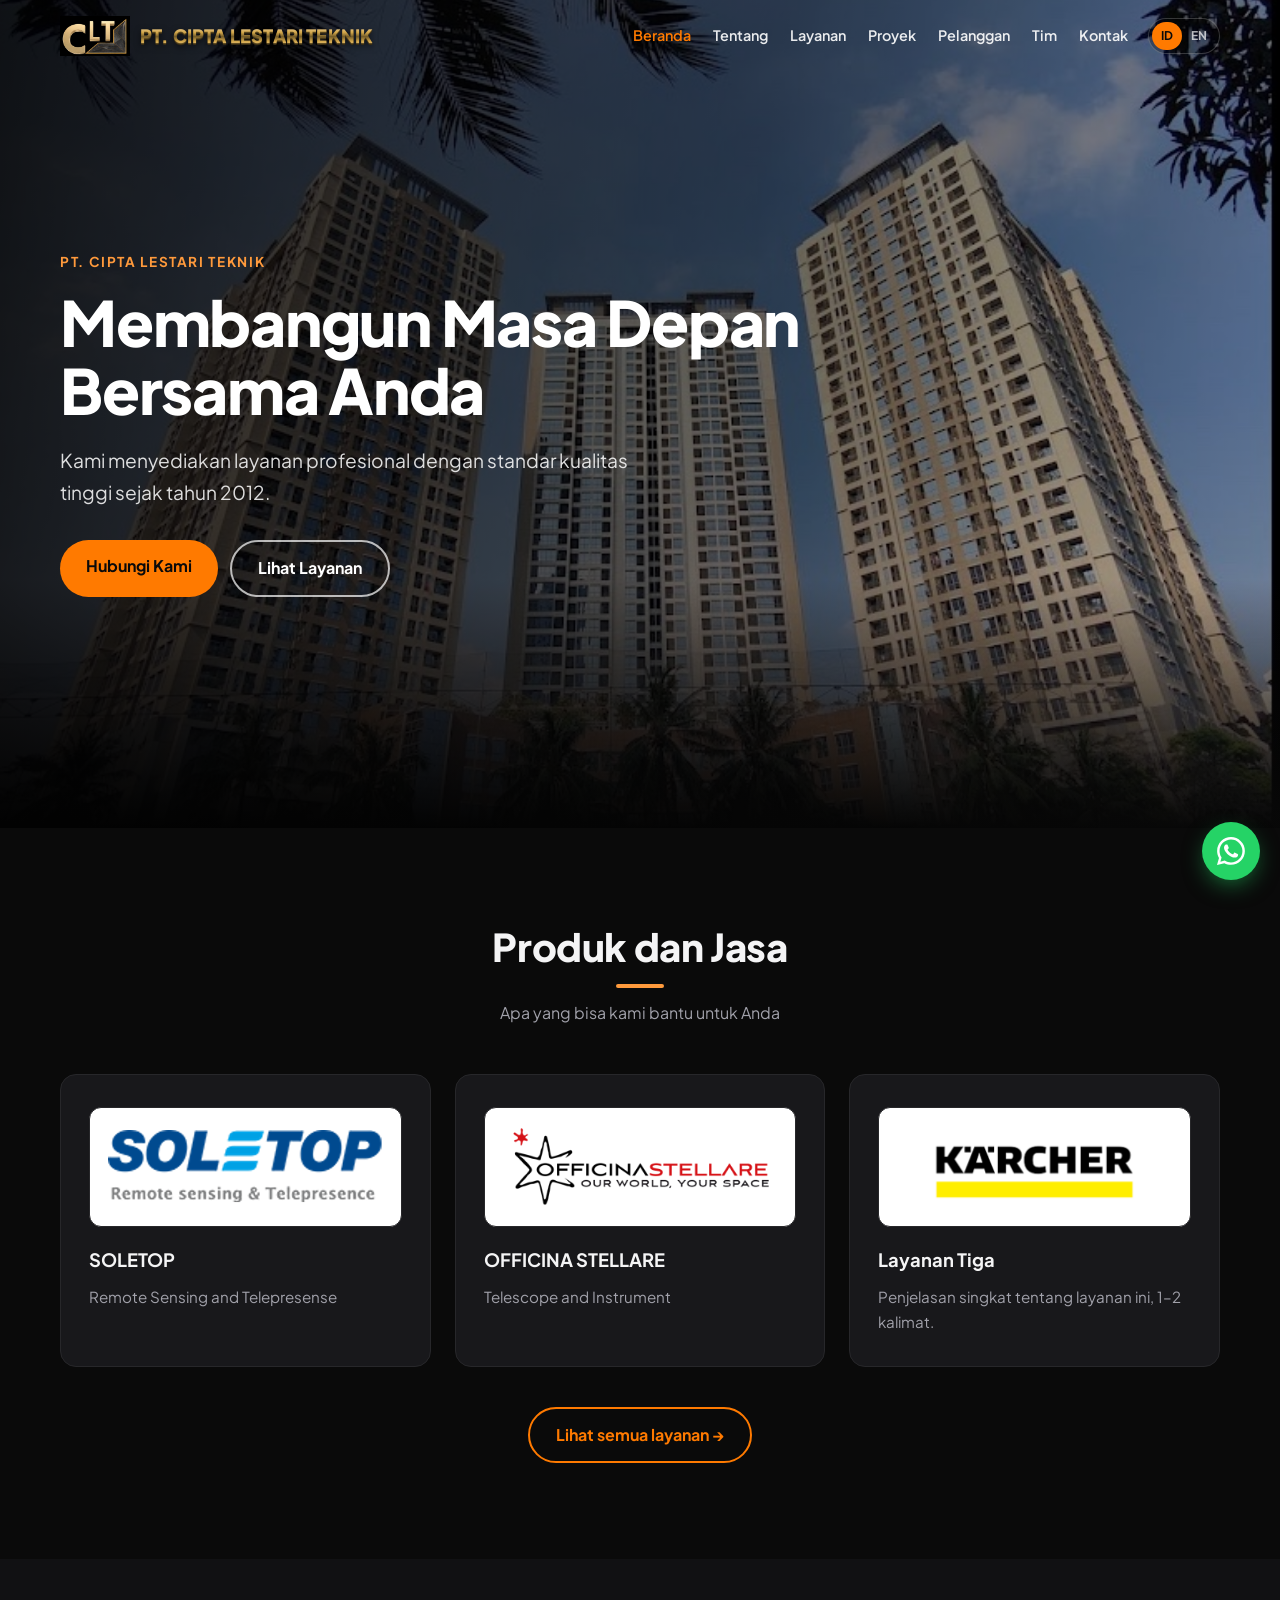
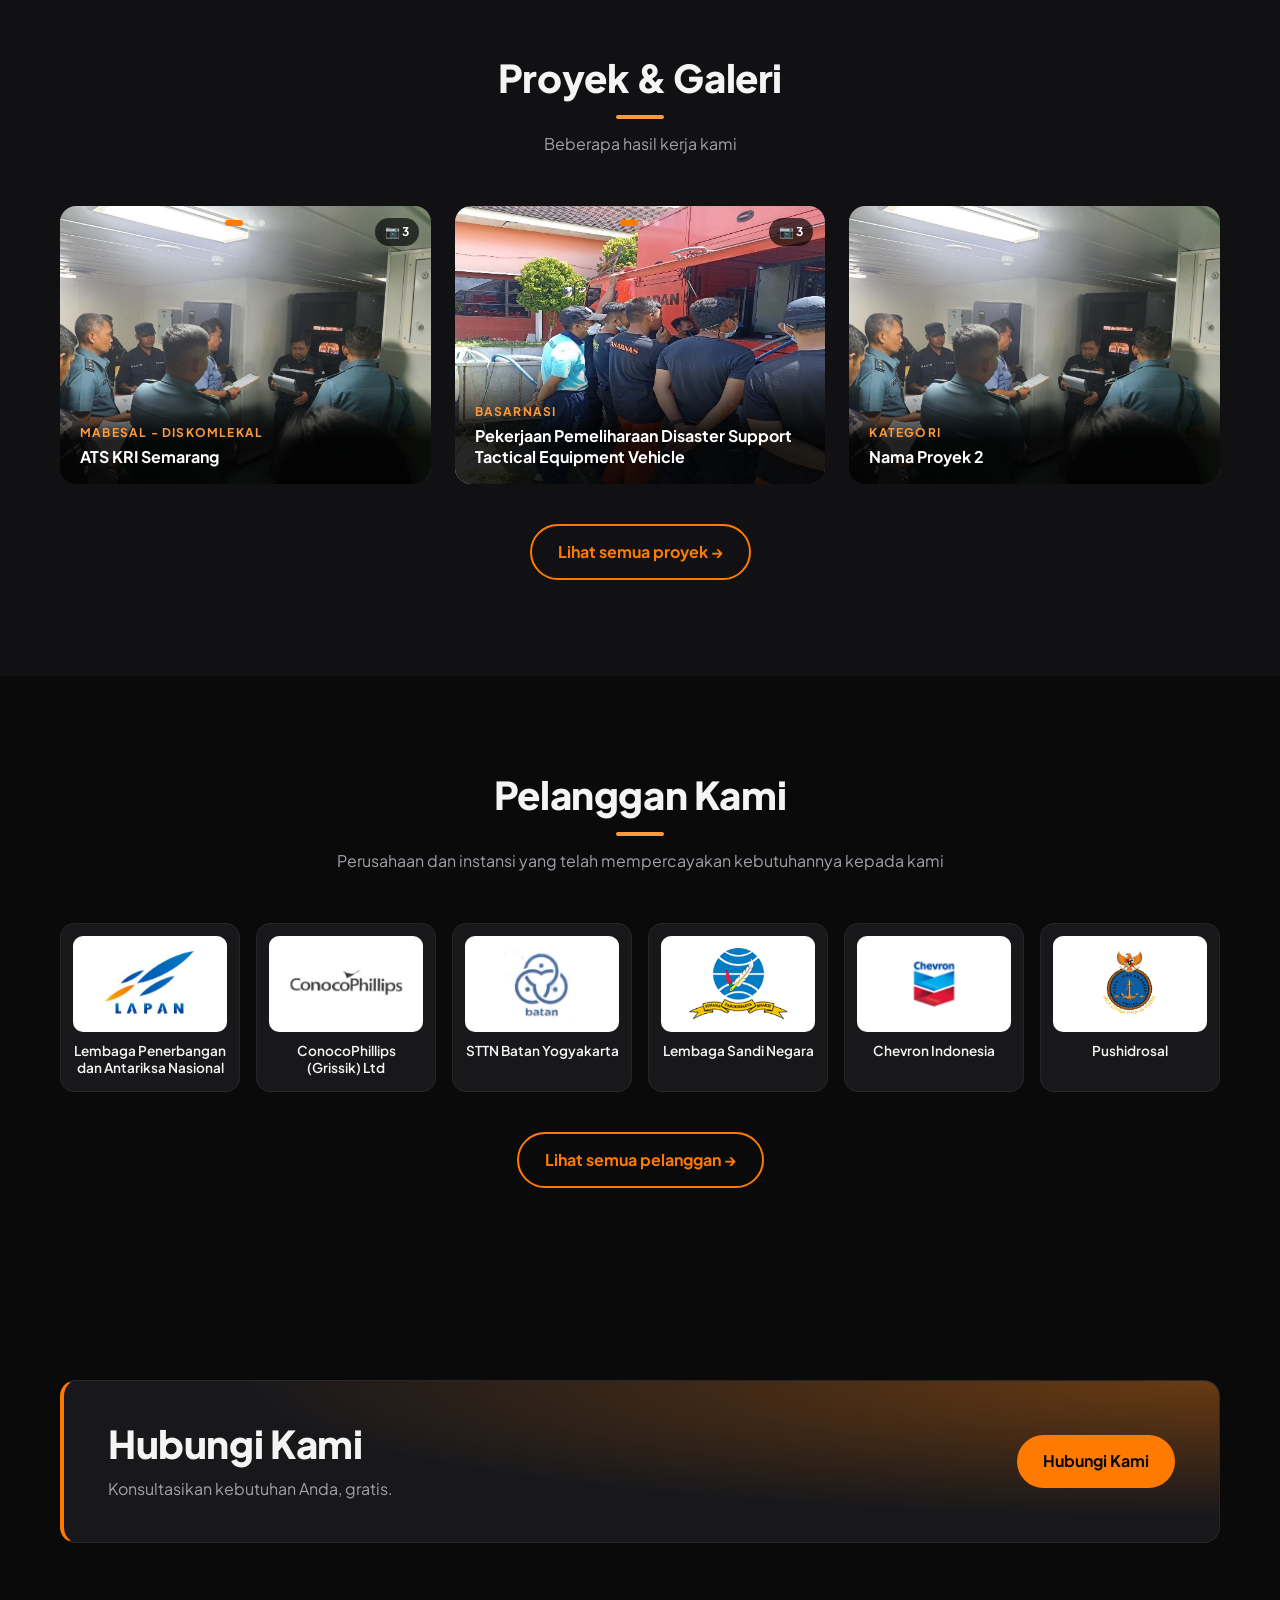
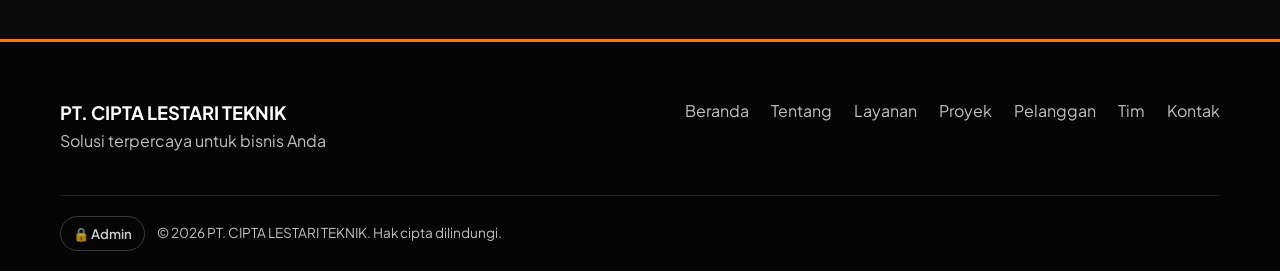
==== commit 5c7d7429: "Add files via upload" ====
--- a/index.html
+++ b/index.html
@@ -10,8 +10,8 @@
   <link rel="preconnect" href="https://fonts.googleapis.com">
   <link rel="preconnect" href="https://fonts.gstatic.com" crossorigin>
   <link href="https://fonts.googleapis.com/css2?family=Plus+Jakarta+Sans:wght@400;500;600;700;800&display=swap" rel="stylesheet">
-  <link rel="stylesheet" href="assets/style.css?v=22">
-  <link rel="stylesheet" href="assets/edit.css?v=22">
+  <link rel="stylesheet" href="assets/style.css?v=23">
+  <link rel="stylesheet" href="assets/edit.css?v=23">
 </head>
 <body>
   <header class="nav" id="nav">
@@ -39,9 +39,9 @@
     <p class="lightbox-caption"></p>
   </div>
 
-  <script src="content.js?v=22"></script>
-  <script src="assets/github.js?v=22"></script>
-  <script src="assets/main.js?v=22"></script>
-  <script src="assets/edit.js?v=22"></script>
+  <script src="content.js?v=23"></script>
+  <script src="assets/github.js?v=23"></script>
+  <script src="assets/main.js?v=23"></script>
+  <script src="assets/edit.js?v=23"></script>
 </body>
 </html>
--- a/assets/style.css
+++ b/assets/style.css
@@ -122,7 +122,8 @@
 .card p { color: var(--muted); font-size: .95rem; }
 
 /* ---------- Galeri ---------- */
-.gallery { grid-template-columns: repeat(3, 1fr); }
+.gallery { display: flex; flex-wrap: wrap; justify-content: center; }
+.gallery > .gallery-item { flex: 0 0 calc((100% - 48px) / 3); }
 .gallery-item { position: relative; border-radius: var(--radius); overflow: hidden; cursor: zoom-in; }
 .slides { position: relative; aspect-ratio: 4 / 3; overflow: hidden; background: var(--card); }
 .slide { position: absolute; inset: 0; opacity: 0; transition: opacity 1s ease; }
@@ -134,9 +135,9 @@
 .dots i.on { width: 18px; border-radius: 4px; background: var(--primary); }
 .gallery-item img { transition: transform .5s; }
 .gallery-item:hover img { transform: scale(1.06); }
-.gallery-item figcaption { z-index: 3; position: absolute; inset: auto 0 0; padding: 40px 20px 18px; color: #fff; background: linear-gradient(transparent, rgba(0,0,0,.75)); }
-.gallery-item figcaption span { display: block; font-size: .75rem; text-transform: uppercase; letter-spacing: .1em; color: var(--accent); font-weight: 700; }
-.gallery-item .slides:has(.slide.active .img.missing) ~ figcaption { background: none; color: var(--ink); position: static; padding: 12px 4px 0; }
+.gallery-item figcaption { z-index: 3; position: absolute; inset: auto 0 0; min-height: 96px; display: flex; flex-direction: column; justify-content: flex-end; padding: 36px 20px 16px; color: #fff; background: linear-gradient(transparent, rgba(0,0,0,.85) 55%); }
+.gallery-item figcaption strong { display: -webkit-box; -webkit-line-clamp: 2; -webkit-box-orient: vertical; overflow: hidden; line-height: 1.35; }
+.gallery-item figcaption span { display: block; margin-bottom: 3px; font-size: .75rem; text-transform: uppercase; letter-spacing: .1em; color: var(--accent); font-weight: 700; }
 
 /* ---------- Tim: struktur organisasi ---------- */
 .org-wrap { display: flex; overflow-x: auto; padding: 8px 4px 16px; scrollbar-width: thin; }
@@ -243,7 +244,8 @@
 
 /* ---------- Responsif ---------- */
 @media (max-width: 960px) {
-  .cards, .gallery, .quotes { grid-template-columns: repeat(2, 1fr); }
+  .cards, .quotes { grid-template-columns: repeat(2, 1fr); }
+  .gallery > .gallery-item { flex-basis: calc((100% - 24px) / 2); }
   .about, .contact { grid-template-columns: 1fr; gap: 32px; }
   .about-media { position: static; max-width: 520px; }
   .stats { grid-template-columns: repeat(2, 1fr); }
@@ -265,7 +267,8 @@
 }
 @media (max-width: 560px) {
   .vm-row { grid-template-columns: 1fr; }
-  .cards, .gallery, .quotes { grid-template-columns: 1fr; }
+  .cards, .quotes { grid-template-columns: 1fr; }
+  .gallery > .gallery-item { flex-basis: 100%; }
   .stat strong { font-size: 1.6rem; }
   .logo-item { width: 110px; }
   .lb-nav { width: 40px; height: 40px; font-size: 1.4rem; }
--- a/assets/edit.css
+++ b/assets/edit.css
@@ -64,7 +64,7 @@
 .org-division .edit-item-tools { top: -12px; right: -6px; }
 
 /* Galeri proyek: daftar foto */
-body.editing .gallery-item figcaption { position: static; background: none; color: var(--ink); padding: 12px 4px 0; }
+body.editing .gallery-item figcaption { position: static; min-height: 0; background: none; color: var(--ink); padding: 12px 4px 0; }
 .edit-photos { display: flex; flex-wrap: wrap; gap: 6px; padding: 8px; background: var(--bg-alt); border: 1px dashed var(--line); border-top: 0; border-radius: 0 0 12px 12px; }
 .edit-thumb { position: relative; width: 64px; height: 48px; border-radius: 6px; overflow: hidden; background: #1d1d21; }
 .edit-thumb img { width: 100%; height: 100%; object-fit: cover; }
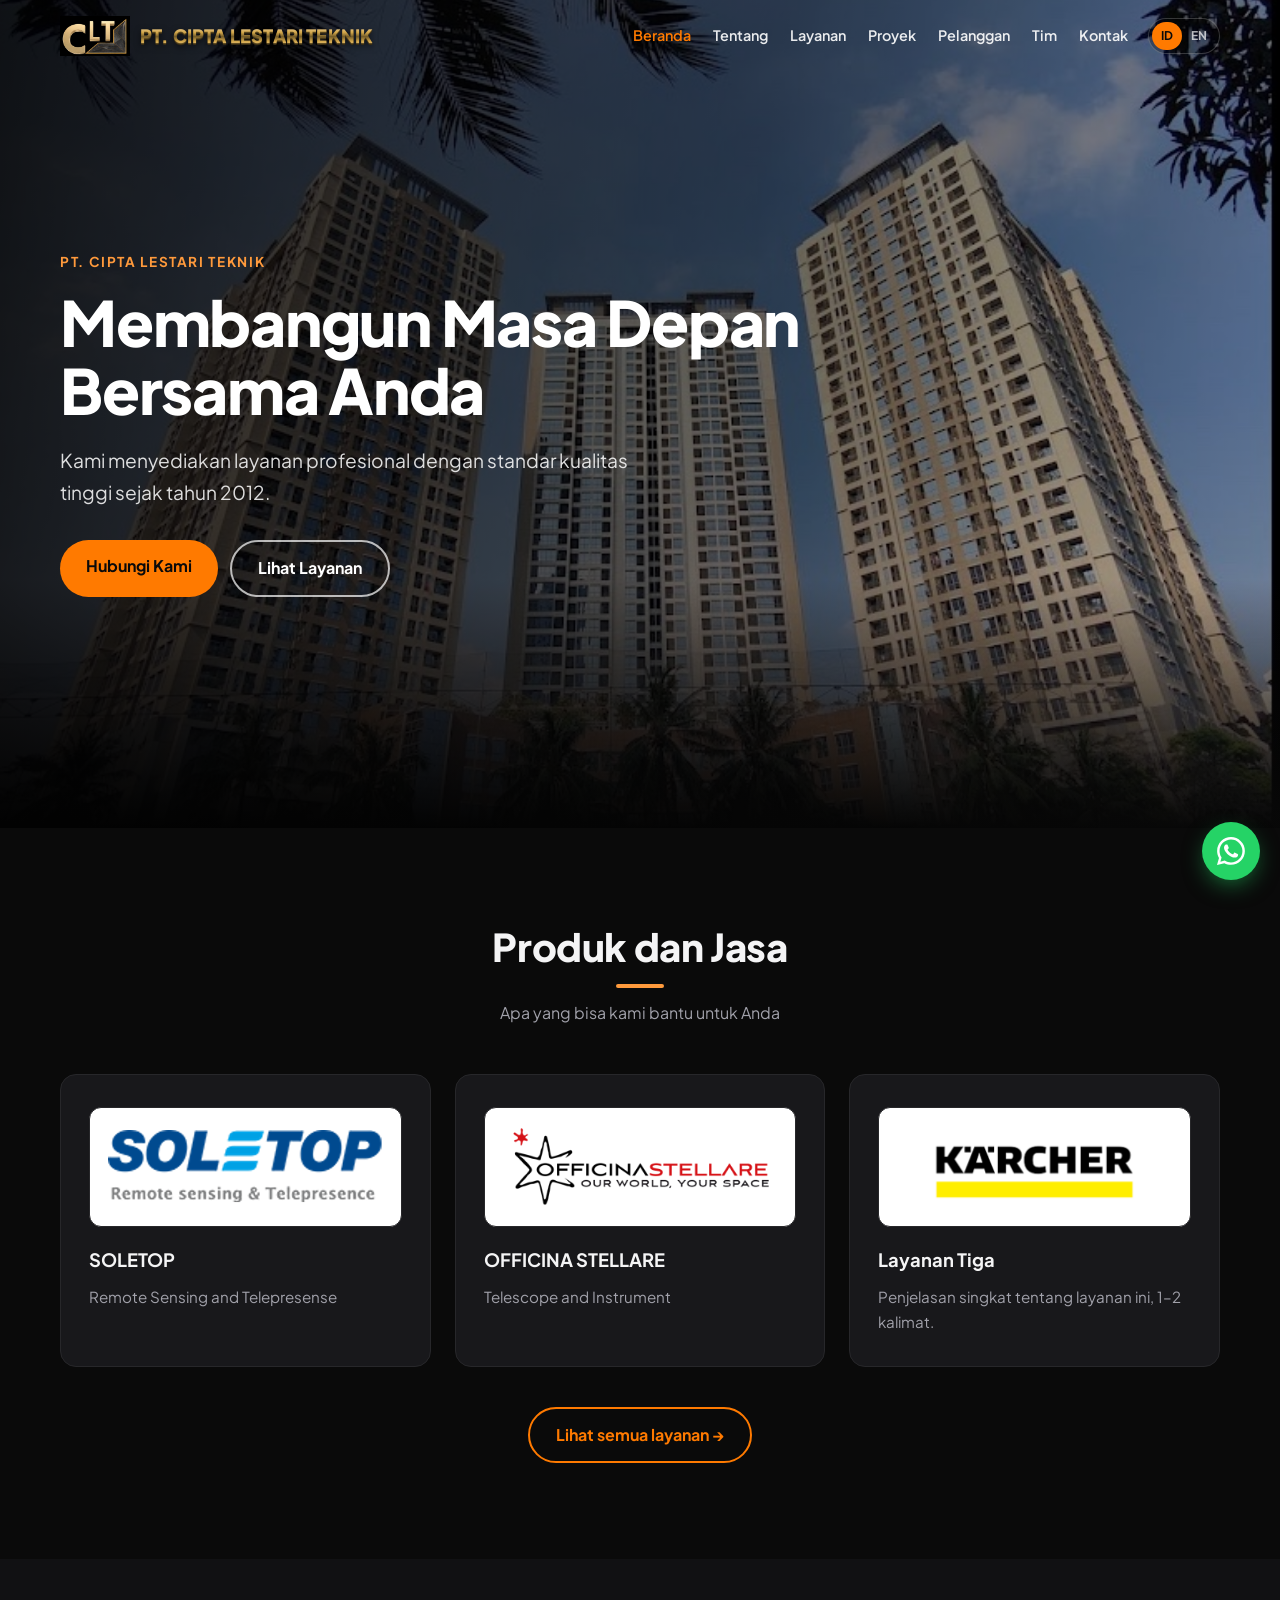
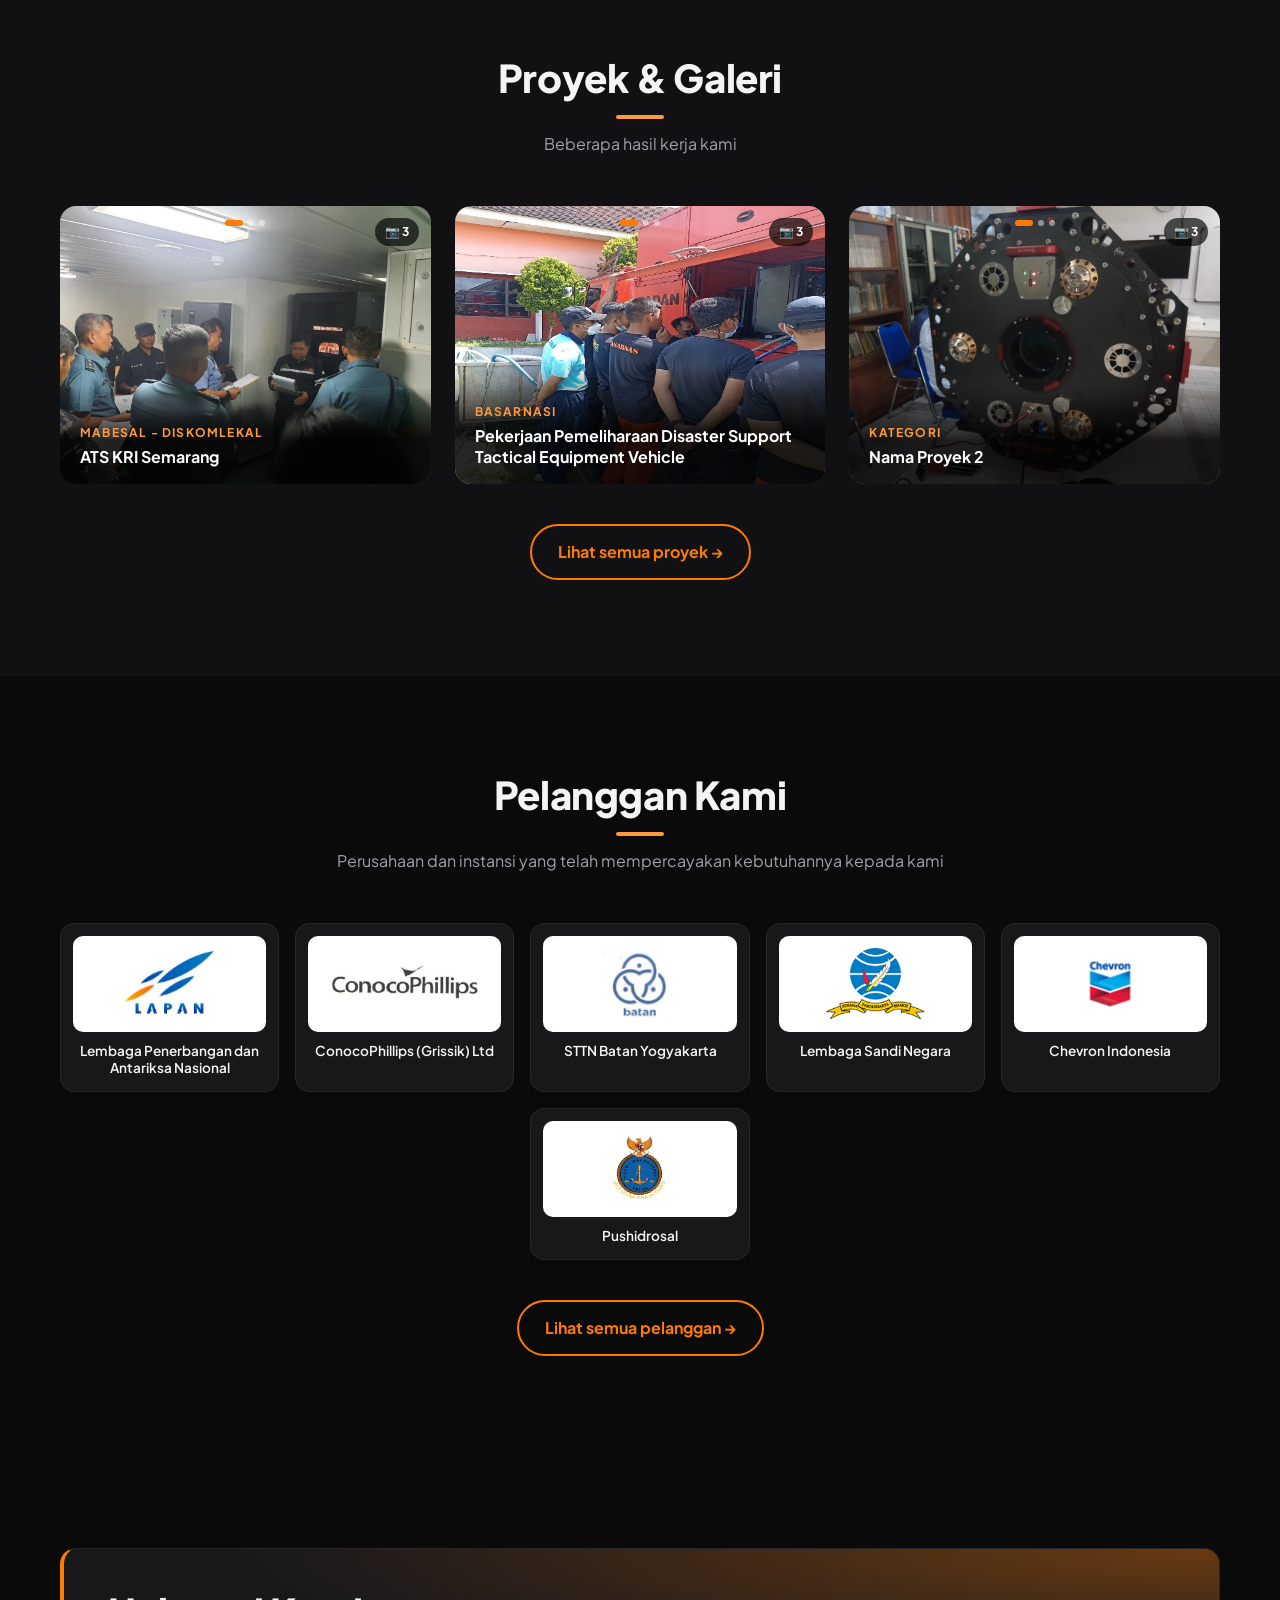
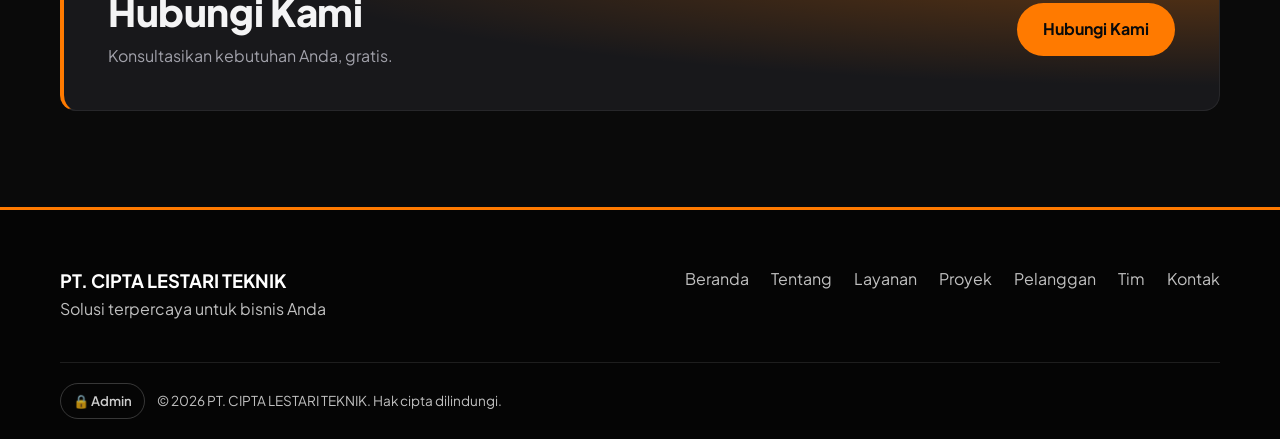
==== commit 1674c063: "Add files via upload" ====
--- a/index.html
+++ b/index.html
@@ -10,8 +10,8 @@
   <link rel="preconnect" href="https://fonts.googleapis.com">
   <link rel="preconnect" href="https://fonts.gstatic.com" crossorigin>
   <link href="https://fonts.googleapis.com/css2?family=Plus+Jakarta+Sans:wght@400;500;600;700;800&display=swap" rel="stylesheet">
-  <link rel="stylesheet" href="assets/style.css?v=23">
-  <link rel="stylesheet" href="assets/edit.css?v=23">
+  <link rel="stylesheet" href="assets/style.css?v=24">
+  <link rel="stylesheet" href="assets/edit.css?v=24">
 </head>
 <body>
   <header class="nav" id="nav">
@@ -39,9 +39,9 @@
     <p class="lightbox-caption"></p>
   </div>
 
-  <script src="content.js?v=23"></script>
-  <script src="assets/github.js?v=23"></script>
-  <script src="assets/main.js?v=23"></script>
-  <script src="assets/edit.js?v=23"></script>
+  <script src="content.js?v=24"></script>
+  <script src="assets/github.js?v=24"></script>
+  <script src="assets/main.js?v=24"></script>
+  <script src="assets/edit.js?v=24"></script>
 </body>
 </html>
--- a/assets/style.css
+++ b/assets/style.css
@@ -309,14 +309,17 @@
 @media (max-width: 760px) { .lang-switch { margin-left: auto; margin-right: 8px; } }
 
 /* ---------- Pelanggan Kami: kartu logo kecil ---------- */
-.clients-grid { grid-template-columns: repeat(auto-fill, minmax(170px, 1fr)); gap: 16px; }
+.clients-grid { display: flex; flex-wrap: wrap; justify-content: center; gap: 16px; }
+.clients-grid > .client-card { flex: 0 0 calc((100% - 64px) / 5); }
+@media (max-width: 960px) { .clients-grid > .client-card { flex-basis: calc((100% - 48px) / 4); } }
+@media (max-width: 760px) { .clients-grid > .client-card { flex-basis: calc((100% - 32px) / 3); } }
 .client-card { padding: 12px 12px 14px; text-align: center; background: var(--card); border: 1px solid var(--line); border-radius: 14px; transition: transform .25s, border-color .25s; }
 .client-card:hover { transform: translateY(-3px); border-color: var(--primary); }
 .client-logo { height: 96px; border-radius: 10px; background: #fff; }
 .client-logo img { object-fit: contain; padding: 12px; }
 .client-logo.missing .img-hint { font-size: .68rem; }
 .client-card p { margin-top: 10px; font-size: .85rem; font-weight: 600; line-height: 1.3; }
-@media (max-width: 560px) { .clients-grid { grid-template-columns: repeat(2, 1fr); gap: 12px; } .client-logo { height: 80px; } }
+@media (max-width: 560px) { .clients-grid { gap: 12px; } .clients-grid > .client-card { flex-basis: calc((100% - 12px) / 2); } .client-logo { height: 80px; } }
 .nav-links { order: 2; }
 .lang-switch { order: 3; }
 .nav-toggle { order: 4; }
